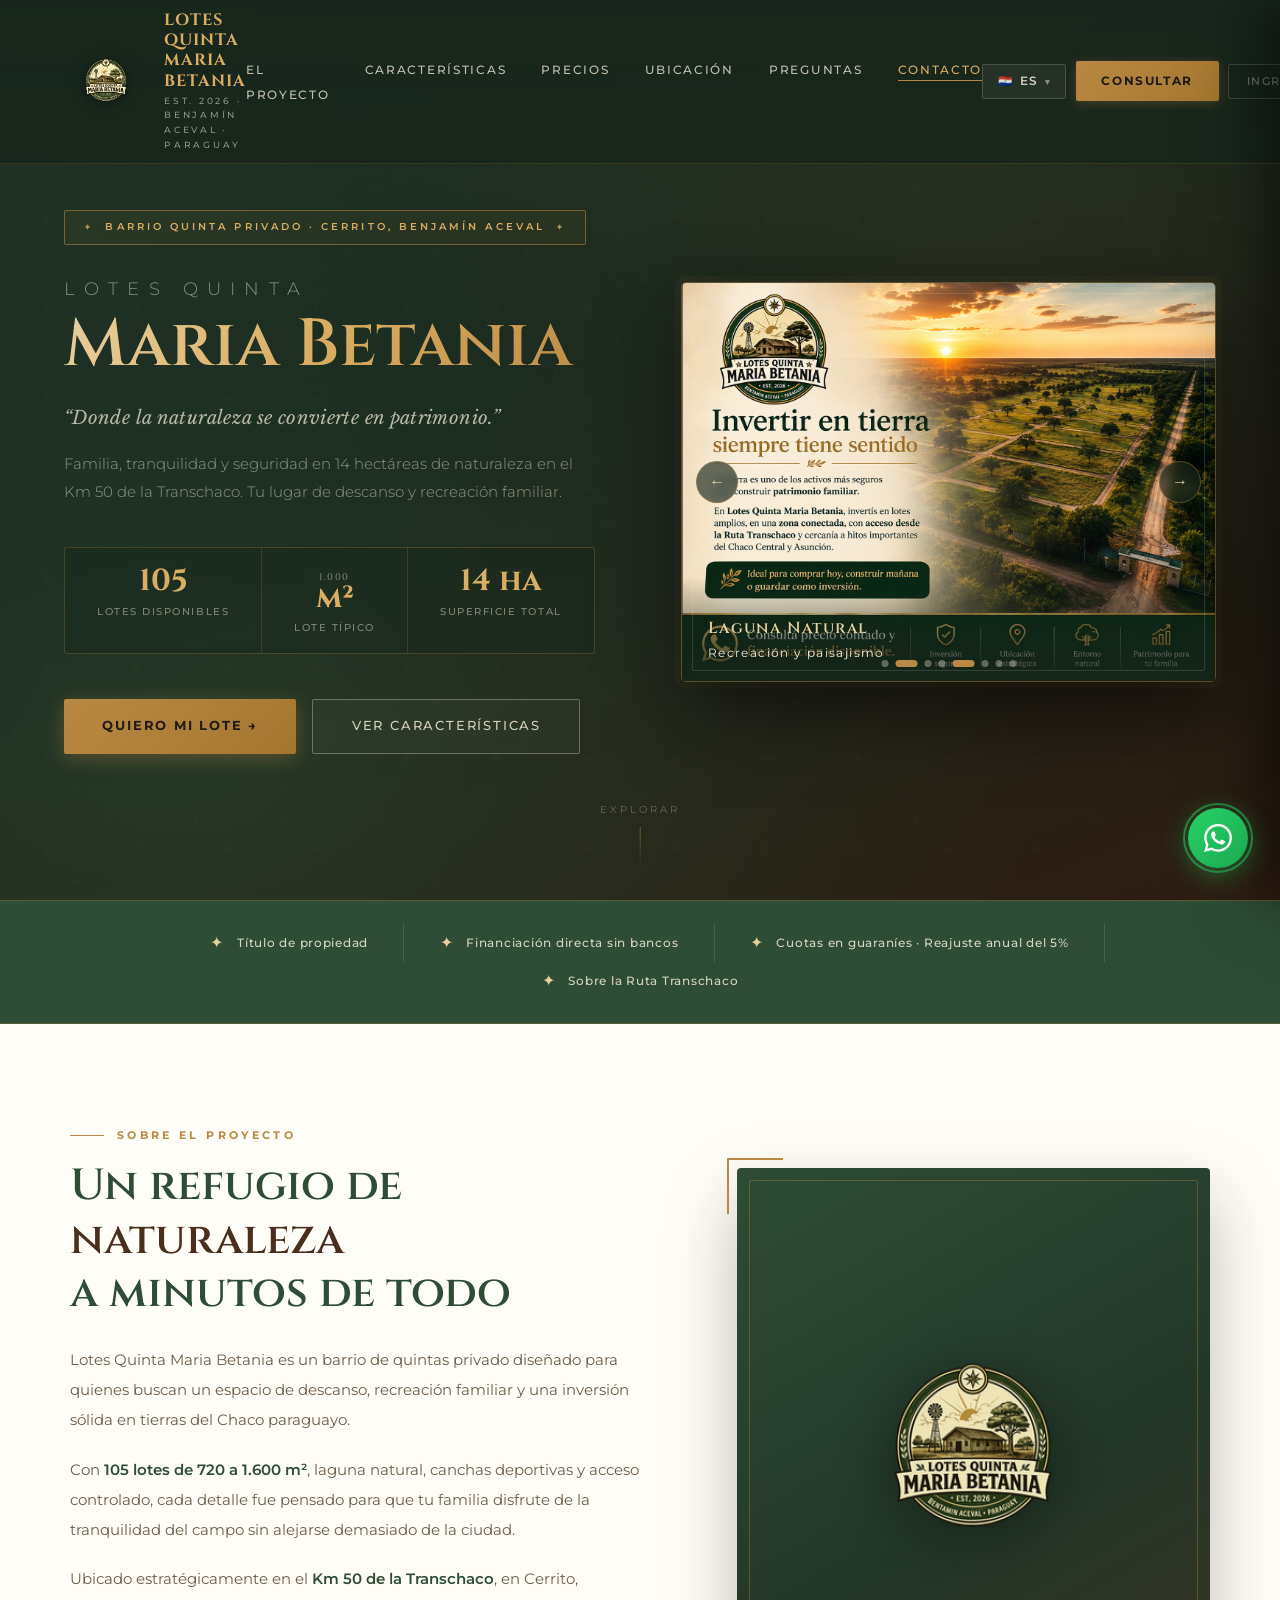
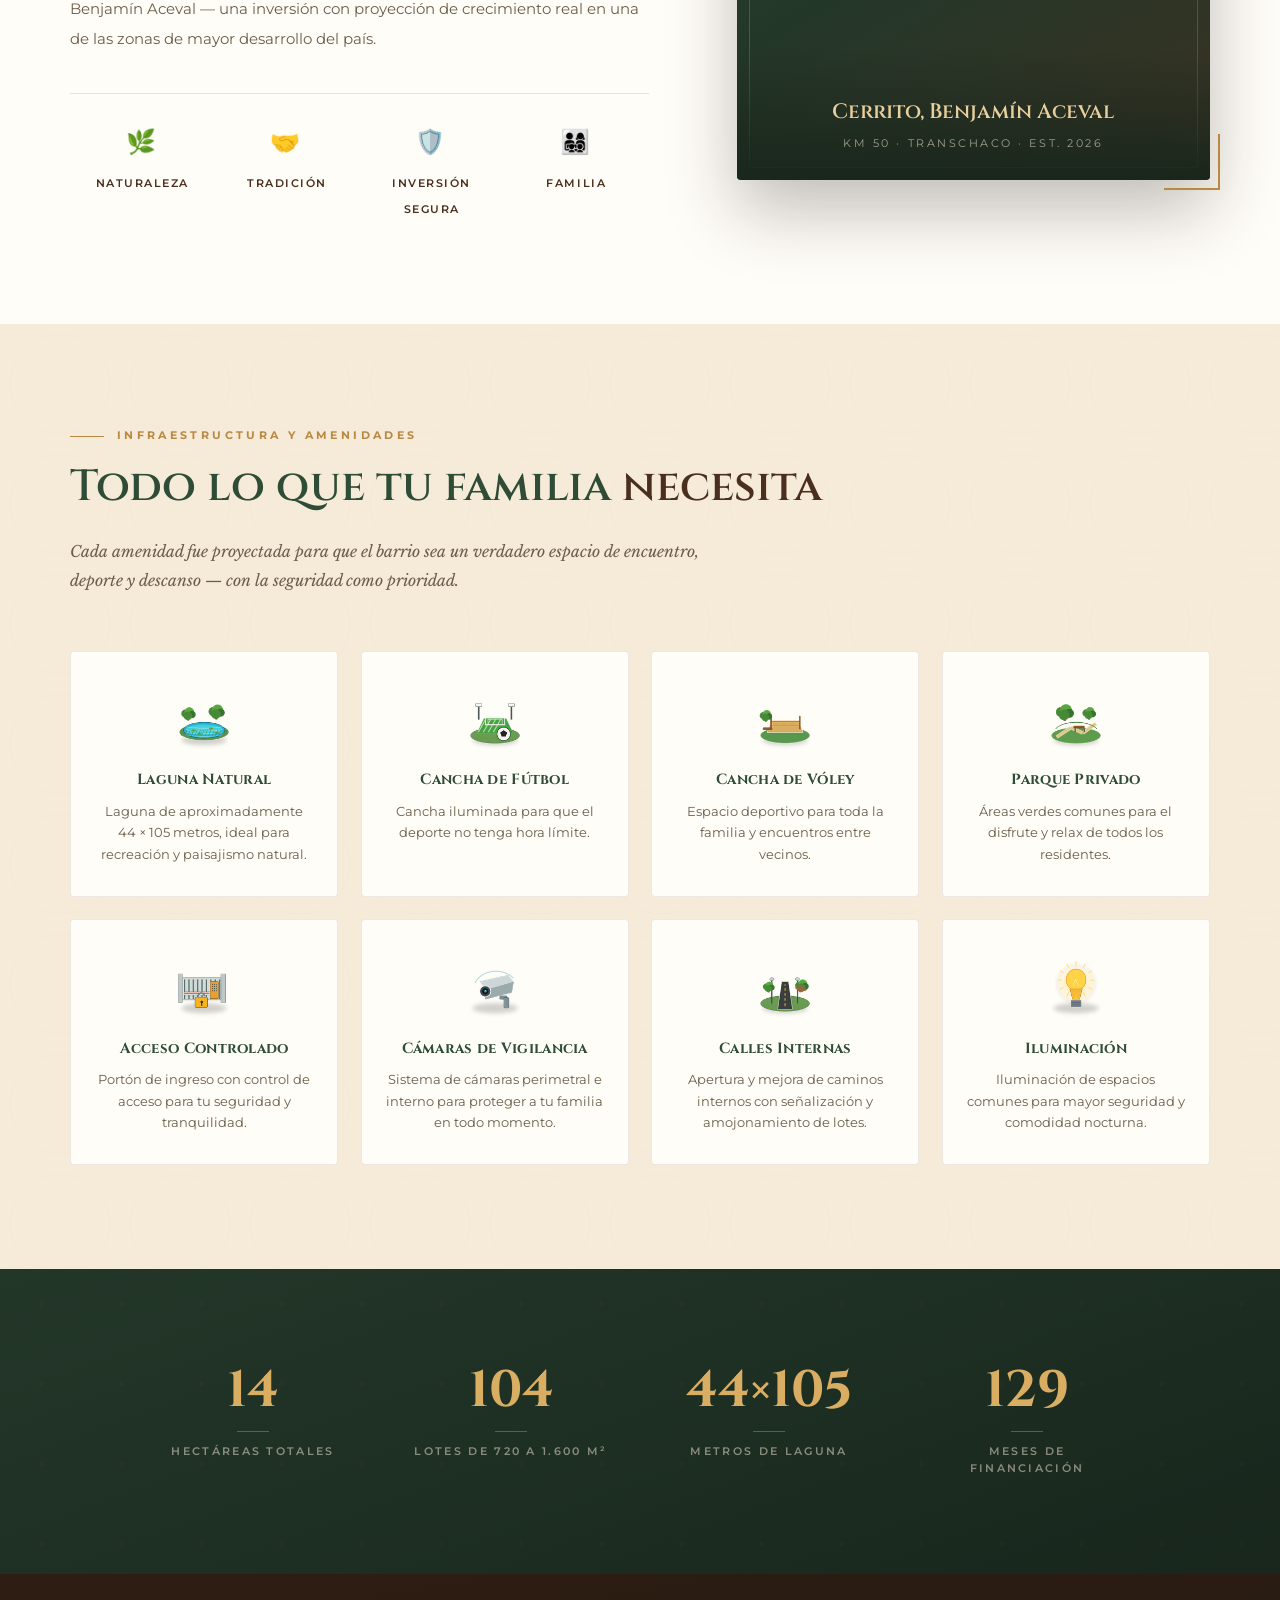
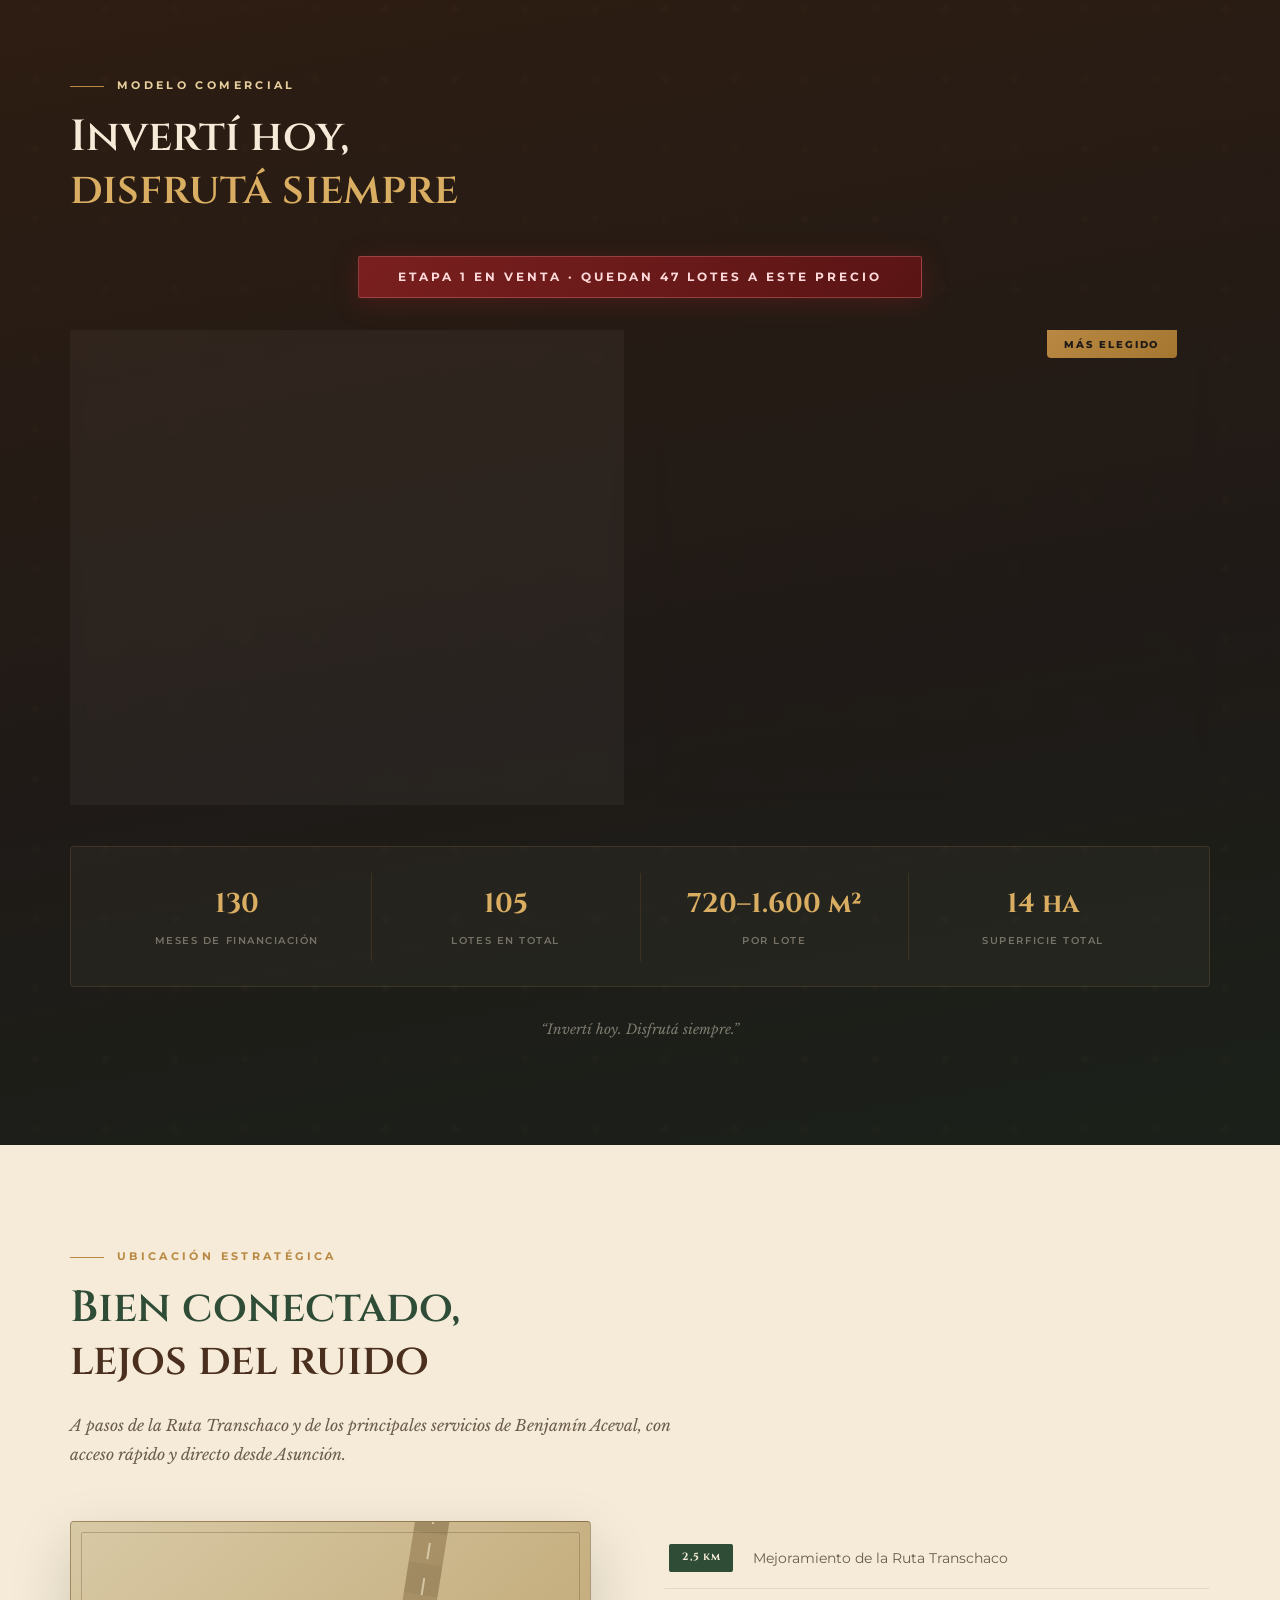
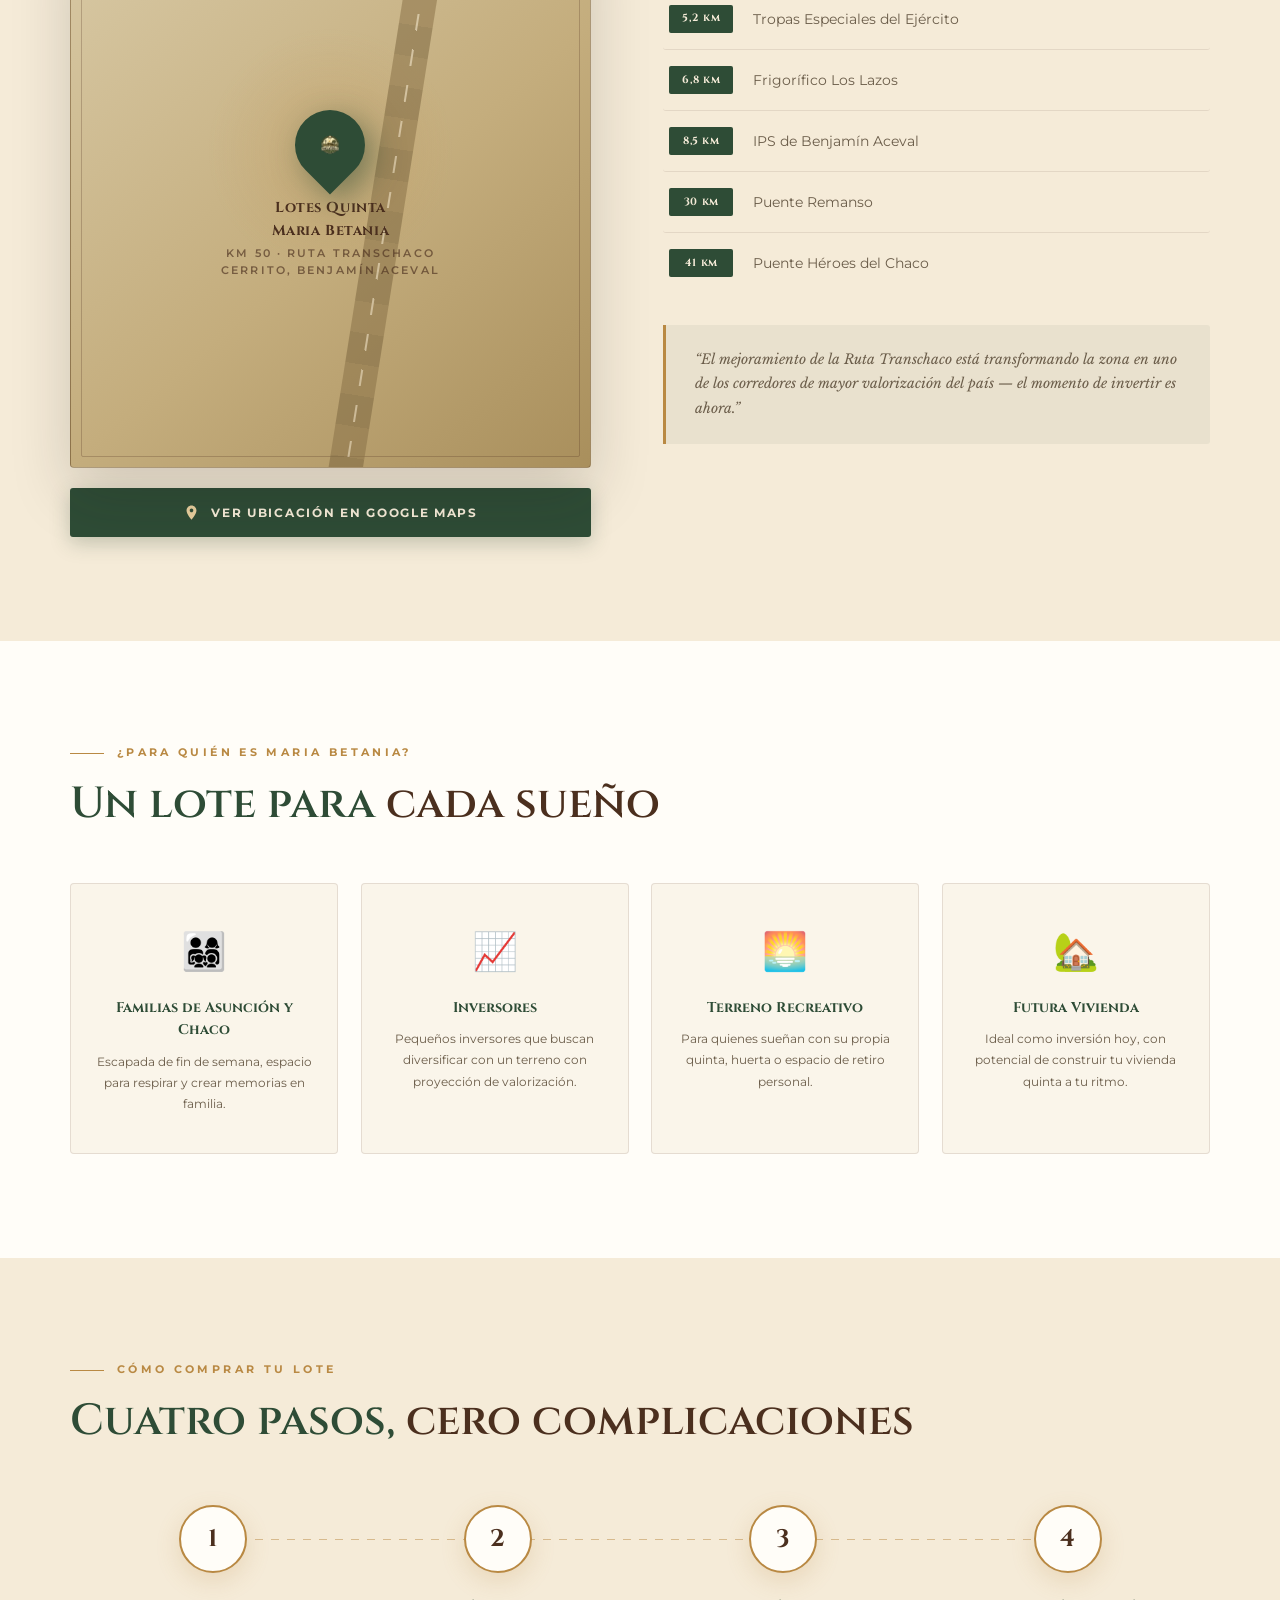
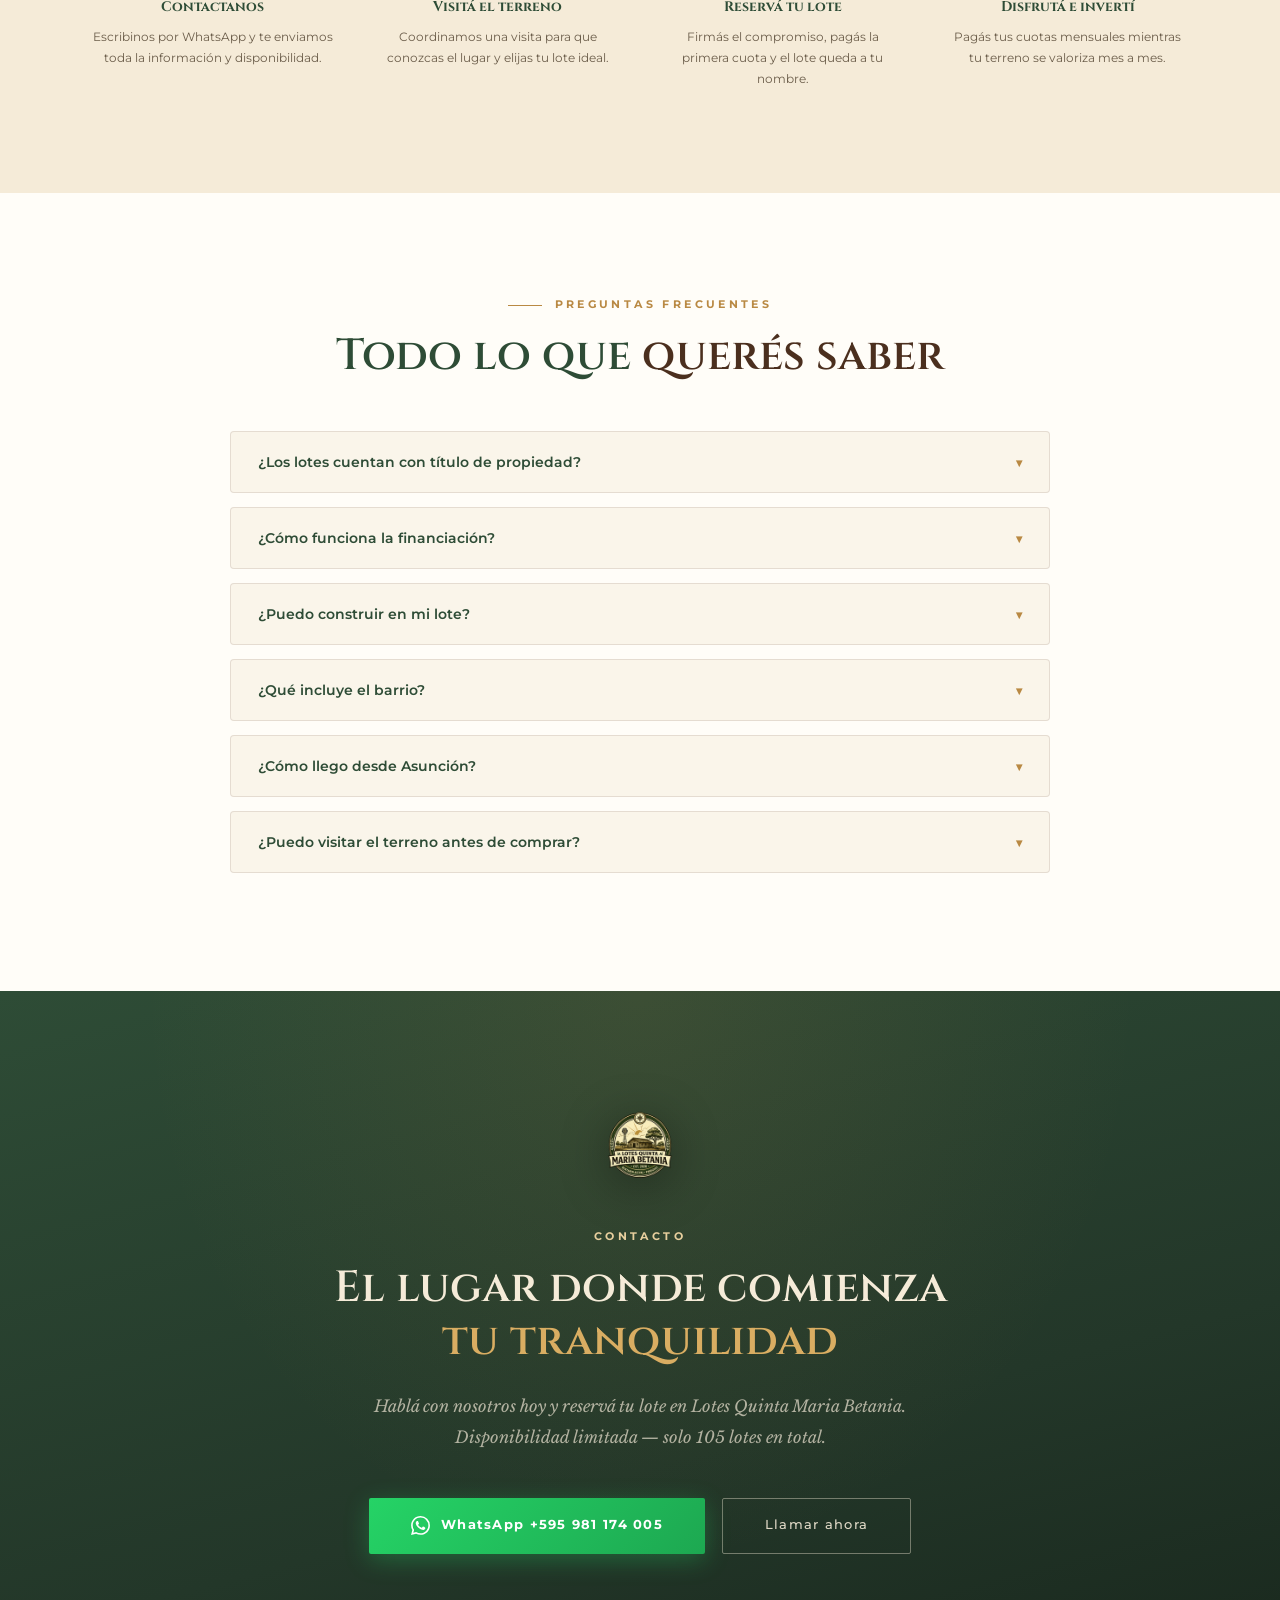
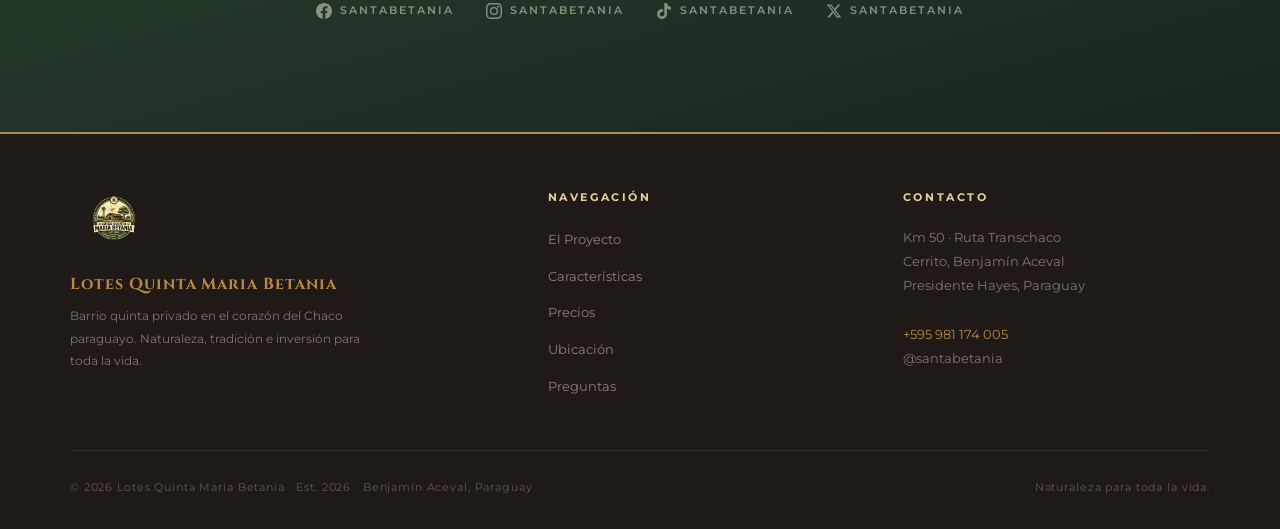
==== index.html @ 68fb99cc "Precios por etapa: 105 lotes, cuotas sin entrega desde 660.000 Textos y precios actualizados en los " ====
<!DOCTYPE html>
<html lang="es"><script src="chrome-extension://eppiocemhmnlbhjplcgkofciiegomcon/content/location/location.js" id="eppiocemhmnlbhjplcgkofciiegomcon"></script><script src="chrome-extension://eppiocemhmnlbhjplcgkofciiegomcon/libs/extend-native-history-api.js"></script><script src="chrome-extension://eppiocemhmnlbhjplcgkofciiegomcon/libs/requests.js"></script><head>
<meta charset="UTF-8">
<meta name="viewport" content="width=device-width, initial-scale=1.0">
<title>Lotes Quinta Maria Betania — Donde la naturaleza se convierte en patrimonio | Km 50 Transchaco, Paraguay</title>
<meta name="theme-color" content="#233729">
<link rel="icon" id="favicon" href="[data-uri]">
<meta property="og:type" content="website">
<meta property="og:title" content="Lotes Quinta Maria Betania — Donde la naturaleza se convierte en patrimonio">
<meta property="og:description" content="Barrio quinta privado en Cerrito, Benjamín Aceval. 105 lotes de 720 a 1.600 m² con laguna natural, canchas deportivas y acceso controlado. Km 50 Transchaco, Paraguay.">
<meta property="og:url" content="https://santabetania.com">
<meta property="og:locale" content="es_PY">
<meta name="twitter:card" content="summary">
<meta name="twitter:title" content="Lotes Quinta Maria Betania — Km 50 Transchaco, Paraguay">
<meta name="twitter:description" content="105 lotes de 720 a 1.600 m² con laguna natural, canchas y acceso controlado. Financiación directa sin bancos.">
<script type="application/ld+json">
{
  "@context": "https://schema.org",
  "@type": "RealEstateListing",
  "name": "Lotes Quinta Maria Betania",
  "description": "Barrio quinta privado con 105 lotes de 720 a 1.600 m², laguna natural, canchas deportivas y acceso controlado en Cerrito, Benjamín Aceval, Paraguay.",
  "url": "https://santabetania.com",
  "address": {"@type": "PostalAddress","addressLocality": "Cerrito, Benjamín Aceval","addressRegion": "Presidente Hayes","addressCountry": "PY"},
  "offers": {"@type": "Offer","price": "47200000","priceCurrency": "PYG","availability": "https://schema.org/InStock"},
  "telephone": "+595981174005"
}
</script>
<meta name="description" content="Barrio quinta privado en Cerrito, Benjamín Aceval. 105 lotes de 720 a 1.600 m² con laguna natural, canchas deportivas y acceso controlado. Invertí hoy, disfrutá siempre.">
<link rel="preconnect" href="https://fonts.googleapis.com">
<link rel="preconnect" href="https://fonts.gstatic.com" crossorigin="">
<link href="https://fonts.googleapis.com/css2?family=Cinzel:wght@400;500;600;700&amp;family=Libre+Baskerville:ital,wght@0,400;0,700;1,400&amp;family=Montserrat:wght@300;400;500;600;700&amp;display=swap" rel="stylesheet">
<style>
  *,*::before,*::after{box-sizing:border-box;margin:0;padding:0}
  :root{
    --verde:#2E4C36;
    --verde-oscuro:#233729;
    --verde-profundo:#18261c;
    --marron:#4B2F1E;
    --marron-oscuro:#2e1d12;
    --dorado:#B98943;
    --dorado-claro:#d9ad62;
    --dorado-suave:#e8cf9e;
    --crema:#F5EBD8;
    --crema-clara:#faf5ea;
    --negro:#1F1A17;
    --blanco:#fffdf8;
    --texto:#2a2018;
    --texto-suave:#6b5d4a;
  }
  html{scroll-behavior:smooth}
  body{font-family:'Montserrat',sans-serif;background:var(--crema-clara);color:var(--texto);overflow-x:hidden;line-height:1.6}
  ::selection{background:var(--dorado);color:var(--negro)}

  /* ===== SCROLL REVEAL ===== */
  .reveal{opacity:0;transform:translateY(32px);transition:opacity 0.9s cubic-bezier(0.22,1,0.36,1),transform 0.9s cubic-bezier(0.22,1,0.36,1)}
  .reveal.visible{opacity:1;transform:translateY(0)}
  .reveal-d1{transition-delay:0.1s}
  .reveal-d2{transition-delay:0.2s}
  .reveal-d3{transition-delay:0.3s}
  .reveal-d4{transition-delay:0.4s}

  /* ===== NAV ===== */
  nav{
    position:fixed;top:0;left:0;right:0;z-index:100;
    display:flex;justify-content:space-between;align-items:center;
    padding:0.6rem 4rem;
    background:linear-gradient(to bottom,rgba(24,38,28,0.97),rgba(24,38,28,0.92));
    backdrop-filter:blur(16px);
    border-bottom:1px solid rgba(185,137,67,0.22);
    transition:padding 0.35s ease, box-shadow 0.35s ease;
  }
  nav.scrolled{padding:0.3rem 4rem;box-shadow:0 4px 30px rgba(0,0,0,0.35)}
  .logo-wrap{display:flex;align-items:center;gap:1rem;text-decoration:none}
  .logo-wrap img{width:84px;height:84px;object-fit:contain;flex-shrink:0;transition:width 0.35s ease,height 0.35s ease;filter:drop-shadow(0 2px 8px rgba(0,0,0,0.3))}
  nav.scrolled .logo-wrap img{width:62px;height:62px}
  .logo-text{display:flex;flex-direction:column}
  .logo-main{font-family:'Cinzel',serif;font-size:1.02rem;font-weight:700;color:var(--dorado-claro);letter-spacing:0.06em;line-height:1.25;text-transform:uppercase}
  .logo-sub{font-size:0.58rem;font-weight:500;letter-spacing:0.3em;color:rgba(245,235,216,0.55);text-transform:uppercase;margin-top:0.15rem}
  .nav-links{display:flex;gap:2.2rem;list-style:none}
  .nav-links a{
    text-decoration:none;color:rgba(245,235,216,0.78);font-size:0.76rem;font-weight:500;
    letter-spacing:0.14em;text-transform:uppercase;transition:color 0.2s;position:relative;padding:0.3rem 0;
  }
  .nav-links a::after{
    content:'';position:absolute;bottom:0;left:0;right:100%;height:1px;
    background:var(--dorado);transition:right 0.3s ease;
  }
  .nav-links a:hover{color:var(--dorado-claro)}
  .nav-links a:hover::after{right:0}
  .nav-cta{
    background:linear-gradient(135deg,var(--dorado),#a5762f);color:var(--negro);
    padding:0.65rem 1.6rem;border-radius:2px;
    font-size:0.74rem;font-weight:700;letter-spacing:0.14em;text-transform:uppercase;
    text-decoration:none;transition:all 0.25s;box-shadow:0 2px 12px rgba(185,137,67,0.3);
  }
  .nav-cta:hover{transform:translateY(-1px);box-shadow:0 4px 20px rgba(185,137,67,0.45)}
  .nav-admin-btn{
    background:transparent;border:1px solid rgba(245,235,216,0.18);color:rgba(245,235,216,0.45);
    padding:0.6rem 1.1rem;border-radius:2px;font-size:0.68rem;font-weight:500;
    letter-spacing:0.12em;text-transform:uppercase;cursor:pointer;transition:all 0.2s;
    font-family:'Montserrat',sans-serif;
  }
  .nav-admin-btn:hover{border-color:rgba(245,235,216,0.4);color:rgba(245,235,216,0.85)}

  /* SELECTOR DE IDIOMA */
  .lang-selector{position:relative}
  .lang-btn{
    display:flex;align-items:center;gap:0.45rem;
    background:rgba(245,235,216,0.06);border:1px solid rgba(245,235,216,0.18);
    color:rgba(245,235,216,0.85);padding:0.6rem 0.9rem;border-radius:2px;
    font-size:0.72rem;font-weight:600;letter-spacing:0.08em;cursor:pointer;
    font-family:'Montserrat',sans-serif;transition:all 0.2s;
  }
  .lang-btn:hover{background:rgba(245,235,216,0.12)}
  .lang-arrow{font-size:0.55rem;opacity:0.6;transition:transform 0.25s}
  .lang-selector.open .lang-arrow{transform:rotate(180deg)}
  .lang-dropdown{
    display:none;position:absolute;top:calc(100% + 8px);right:0;
    background:var(--verde-profundo);border:1px solid rgba(185,137,67,0.35);
    border-radius:4px;min-width:160px;overflow:hidden;
    box-shadow:0 12px 32px rgba(0,0,0,0.5);z-index:200;
  }
  .lang-selector.open .lang-dropdown{display:block;animation:dropIn 0.2s ease}
  @keyframes dropIn{from{opacity:0;transform:translateY(-6px)}to{opacity:1;transform:translateY(0)}}
  .lang-option{
    display:flex;align-items:center;gap:0.7rem;
    width:100%;padding:0.75rem 1.1rem;background:none;border:none;
    color:rgba(245,235,216,0.82);font-size:0.8rem;cursor:pointer;
    font-family:'Montserrat',sans-serif;text-align:left;transition:background 0.15s;
  }
  .lang-option:hover{background:rgba(185,137,67,0.15);color:var(--dorado-suave)}
  .lang-option span{font-size:1.05rem}

  /* ===== HERO ===== */
  .hero{
    min-height:100vh;
    background:
      radial-gradient(ellipse at 75% 20%,rgba(185,137,67,0.09) 0%,transparent 45%),
      radial-gradient(ellipse at 15% 85%,rgba(46,76,54,0.5) 0%,transparent 55%),
      linear-gradient(158deg,var(--verde-oscuro) 0%,var(--verde-profundo) 42%,var(--marron-oscuro) 100%);
    display:grid;grid-template-columns:1.05fr 1fr;align-items:center;gap:3.5rem;
    position:relative;overflow:hidden;
    padding:9rem 4rem 5rem;
  }
  .hero::before{
    content:'';position:absolute;inset:0;opacity:0.5;
    background:url("data:image/svg+xml,%3Csvg width='90' height='90' viewBox='0 0 90 90' xmlns='http://www.w3.org/2000/svg'%3E%3Cg fill='%23B98943' fill-opacity='0.045'%3E%3Cpath d='M45 40h-3v-3h3v-3h3v3h3v3h-3v3h-3v-3zM15 12h-2v-2h2V8h2v2h2v2h-2v2h-2v-2zm60 60h-2v-2h2v-2h2v2h2v2h-2v2h-2v-2z'/%3E%3C/g%3E%3C/svg%3E");
  }
  .hero-ornament{
    position:absolute;top:0;left:50%;transform:translateX(-50%);
    width:1px;height:5.5rem;
    background:linear-gradient(to bottom,transparent,rgba(185,137,67,0.5));
    display:none;
  }
  .hero-content{position:relative;z-index:2}
  .hero-badge{
    display:inline-flex;align-items:center;gap:0.7rem;
    border:1px solid rgba(185,137,67,0.55);
    background:rgba(185,137,67,0.07);
    color:var(--dorado-claro);
    font-size:0.64rem;font-weight:600;letter-spacing:0.3em;text-transform:uppercase;
    padding:0.5rem 1.2rem;margin-bottom:2.2rem;border-radius:2px;
  }
  .hero-badge::before,.hero-badge::after{content:'✦';font-size:0.5rem;opacity:0.8}
  .hero h1{
    font-family:'Cinzel',serif;
    font-weight:500;line-height:1.04;color:var(--crema);
  }
  .hero h1 .hero-super{
    display:block;font-family:'Montserrat',sans-serif;
    font-size:clamp(0.85rem,1.4vw,1.1rem);font-weight:300;
    letter-spacing:0.52em;text-transform:uppercase;
    color:rgba(245,235,216,0.5);margin-bottom:0.8rem;
  }
  .hero h1 .hero-main{
    display:block;font-size:clamp(2.6rem,5.2vw,4.6rem);font-weight:600;
    background:linear-gradient(120deg,var(--dorado-suave) 0%,var(--dorado-claro) 45%,var(--dorado) 100%);
    -webkit-background-clip:text;background-clip:text;color:transparent;
    text-shadow:none;
  }
  .hero-slogan{
    font-family:'Libre Baskerville',serif;font-style:italic;
    font-size:clamp(0.95rem,1.5vw,1.15rem);color:rgba(245,235,216,0.72);
    margin:1.4rem 0 0;letter-spacing:0.02em;
  }
  .hero-sub{
    font-size:0.92rem;color:rgba(245,235,216,0.55);
    margin:1.2rem 0 2.6rem;font-weight:300;line-height:1.85;
    max-width:520px;
  }
  .hero-stats{
    display:flex;margin-bottom:2.8rem;
    border:1px solid rgba(185,137,67,0.28);border-radius:3px;overflow:hidden;
    width:fit-content;background:rgba(24,38,28,0.4);backdrop-filter:blur(6px);
  }
  .hero-stat{padding:1.1rem 2rem;border-right:1px solid rgba(185,137,67,0.22);text-align:center}
  .hero-stat:last-child{border-right:none}
  .hero-stat strong{
    display:block;font-family:'Cinzel',serif;font-size:1.9rem;font-weight:700;
    color:var(--dorado-claro);line-height:1;
  }
  .hero-stat span{
    font-size:0.6rem;color:rgba(245,235,216,0.48);text-transform:uppercase;
    letter-spacing:0.16em;margin-top:0.45rem;display:block;font-weight:500;
  }
  .hero-buttons{display:flex;gap:1rem;flex-wrap:wrap}
  .btn-primary{
    background:linear-gradient(135deg,var(--dorado),#a5762f);color:var(--negro);
    padding:1rem 2.4rem;border-radius:2px;
    font-size:0.8rem;font-weight:700;letter-spacing:0.14em;text-transform:uppercase;
    text-decoration:none;transition:all 0.25s;display:inline-flex;align-items:center;gap:0.6rem;
    box-shadow:0 4px 20px rgba(185,137,67,0.35);
  }
  .btn-primary:hover{transform:translateY(-2px);box-shadow:0 8px 28px rgba(185,137,67,0.5)}
  .btn-secondary{
    border:1px solid rgba(245,235,216,0.32);color:rgba(245,235,216,0.85);
    padding:1rem 2.4rem;border-radius:2px;background:rgba(245,235,216,0.03);
    font-size:0.8rem;font-weight:500;letter-spacing:0.14em;text-transform:uppercase;
    text-decoration:none;transition:all 0.25s;display:inline-block;
  }
  .btn-secondary:hover{border-color:var(--dorado);color:var(--dorado-claro);background:rgba(185,137,67,0.06)}
  .hero-scroll{
    position:absolute;bottom:1.8rem;left:50%;transform:translateX(-50%);
    color:rgba(245,235,216,0.32);font-size:0.6rem;letter-spacing:0.32em;text-transform:uppercase;
    display:flex;flex-direction:column;align-items:center;gap:0.6rem;z-index:2;
  }
  .hero-scroll::after{
    content:'';width:1px;height:44px;
    background:linear-gradient(to bottom,rgba(185,137,67,0.55),transparent);
    animation:scrollPulse 2.2s ease-in-out infinite;
  }
  @keyframes scrollPulse{0%,100%{opacity:0.4;transform:scaleY(1)}50%{opacity:1;transform:scaleY(1.15)}}

  /* CARRUSEL */
  .hero-carousel{
    position:relative;z-index:2;
    border-radius:5px;overflow:hidden;
    border:1px solid rgba(185,137,67,0.4);
    box-shadow:0 30px 80px rgba(0,0,0,0.55),0 0 0 6px rgba(185,137,67,0.06);
    aspect-ratio:4/3;
  }
  .hero-carousel::after{
    content:'';position:absolute;inset:10px;border:1px solid rgba(245,235,216,0.14);
    border-radius:2px;pointer-events:none;z-index:5;
  }
  .carousel-track{display:flex;height:100%;transition:transform 0.85s cubic-bezier(0.77,0,0.175,1)}
  .carousel-slide{min-width:100%;height:100%;flex-shrink:0;position:relative;overflow:hidden;background:var(--verde-profundo)}
  .carousel-slide img{width:100%;height:100%;object-fit:cover;object-position:center;display:block;position:absolute;inset:0}
  .slide-placeholder{
    width:100%;height:100%;
    display:flex;flex-direction:column;align-items:center;justify-content:center;
    text-align:center;padding:2.5rem;color:rgba(245,235,216,0.92);position:relative;
  }
  .slide-placeholder .slide-icon{font-size:3.6rem;margin-bottom:1.1rem;opacity:0.85;filter:drop-shadow(0 4px 12px rgba(0,0,0,0.3))}
  .slide-placeholder h3{font-family:'Cinzel',serif;font-size:1.45rem;font-weight:600;margin-bottom:0.6rem;color:var(--dorado-suave)}
  .slide-placeholder p{font-size:0.82rem;opacity:0.65;font-weight:300;line-height:1.7;max-width:380px}
  .slide-label{
    position:absolute;bottom:0;left:0;right:0;z-index:4;
    background:linear-gradient(to top,rgba(24,38,28,0.88),transparent);
    padding:2.4rem 1.6rem 1.2rem;color:var(--crema);font-size:0.72rem;letter-spacing:0.12em;
  }
  .slide-label strong{display:block;font-family:'Cinzel',serif;font-size:1rem;font-weight:600;color:var(--dorado-suave);margin-bottom:0.15rem}
  .carousel-btn{
    position:absolute;top:50%;transform:translateY(-50%);z-index:10;
    background:rgba(24,38,28,0.65);color:var(--dorado-suave);
    border:1px solid rgba(185,137,67,0.4);cursor:pointer;
    width:42px;height:42px;border-radius:50%;
    font-size:1rem;display:flex;align-items:center;justify-content:center;
    transition:all 0.25s;backdrop-filter:blur(4px);
  }
  .carousel-btn:hover{background:var(--dorado);color:var(--negro);border-color:var(--dorado)}
  .carousel-btn.prev{left:14px}
  .carousel-btn.next{right:14px}
  .carousel-dots{
    position:absolute;bottom:14px;left:50%;transform:translateX(-50%);
    display:flex;gap:7px;z-index:10;
  }
  .carousel-dot{
    width:7px;height:7px;border-radius:50%;
    background:rgba(245,235,216,0.35);cursor:pointer;
    transition:all 0.3s;border:none;padding:0;
  }
  .carousel-dot.active{background:var(--dorado);width:22px;border-radius:4px}

  /* ===== FRANJA DE CONFIANZA ===== */
  .trust-strip{
    background:var(--verde);
    padding:1.4rem 4rem;
    display:flex;justify-content:center;gap:0;flex-wrap:wrap;
    border-top:1px solid rgba(185,137,67,0.3);
    border-bottom:1px solid rgba(185,137,67,0.3);
  }
  .trust-item{
    display:flex;align-items:center;gap:0.8rem;
    padding:0.4rem 2.2rem;
    border-right:1px solid rgba(245,235,216,0.14);
    color:rgba(245,235,216,0.85);font-size:0.78rem;font-weight:500;letter-spacing:0.06em;
  }
  .trust-item:last-child{border-right:none}
  .trust-item .t-ico{color:var(--dorado-suave);font-size:1rem}

  /* ===== SECCIONES BASE ===== */
  section{padding:6.5rem 4rem;position:relative}
  .container{max-width:1140px;margin:0 auto}
  .section-label{
    font-size:0.66rem;font-weight:700;letter-spacing:0.32em;text-transform:uppercase;
    color:var(--dorado);margin-bottom:1rem;display:flex;align-items:center;gap:0.8rem;
  }
  .section-label::before{content:'';width:34px;height:1px;background:var(--dorado)}
  .section-title{
    font-family:'Cinzel',serif;
    font-size:clamp(1.8rem,3.4vw,2.9rem);font-weight:600;
    color:var(--verde);line-height:1.22;margin-bottom:1.4rem;
  }
  .section-title em{font-style:normal;color:var(--marron);position:relative}
  .section-intro{
    font-family:'Libre Baskerville',serif;font-style:italic;
    font-size:0.98rem;color:var(--texto-suave);max-width:640px;line-height:1.9;
  }

  /* ===== SOBRE ===== */
  .sobre{background:var(--blanco)}
  .sobre-grid{display:grid;grid-template-columns:1.1fr 0.9fr;gap:5.5rem;align-items:center}
  .sobre-body{font-size:0.94rem;color:var(--texto-suave);line-height:2;font-weight:400;margin-top:1.6rem}
  .sobre-body p+p{margin-top:1.2rem}
  .sobre-body strong{color:var(--verde);font-weight:600}
  .sobre-values{
    display:flex;gap:0;margin-top:2.4rem;flex-wrap:wrap;
    border-top:1px solid rgba(75,47,30,0.12);padding-top:1.8rem;
  }
  .sobre-value{flex:1;min-width:110px;text-align:center;padding:0 0.6rem}
  .sobre-value .sv-ico{font-size:1.5rem;display:block;margin-bottom:0.5rem}
  .sobre-value span{font-size:0.68rem;font-weight:600;letter-spacing:0.14em;text-transform:uppercase;color:var(--marron)}
  .sobre-visual{
    aspect-ratio:3.4/4.4;position:relative;
  }
  .sobre-visual-frame{
    position:absolute;inset:0;
    background:linear-gradient(150deg,var(--verde) 0%,var(--verde-oscuro) 55%,var(--marron) 130%);
    border-radius:4px;overflow:hidden;
    box-shadow:0 30px 70px rgba(31,26,23,0.28);
  }
  .sobre-visual-frame::before{
    content:'';position:absolute;inset:12px;
    border:1px solid rgba(185,137,67,0.35);border-radius:2px;z-index:2;pointer-events:none;
  }
  .sobre-visual-logo{
    position:absolute;top:46%;left:50%;transform:translate(-50%,-50%);
    width:68%;opacity:0.95;filter:drop-shadow(0 10px 30px rgba(0,0,0,0.4));z-index:1;
  }
  .sobre-visual-label{
    position:absolute;bottom:0;left:0;right:0;z-index:3;
    background:linear-gradient(to top,rgba(24,38,28,0.96),transparent);
    padding:3rem 1.8rem 1.6rem;color:var(--crema);text-align:center;
  }
  .sobre-visual-label strong{display:block;font-family:'Cinzel',serif;font-size:1.3rem;font-weight:600;color:var(--dorado-suave)}
  .sobre-visual-label span{font-size:0.66rem;letter-spacing:0.24em;color:rgba(245,235,216,0.6);text-transform:uppercase}
  .sobre-visual-corner{
    position:absolute;width:56px;height:56px;border-color:var(--dorado);border-style:solid;z-index:4;
  }
  .sv-tl{top:-10px;left:-10px;border-width:2px 0 0 2px}
  .sv-br{bottom:-10px;right:-10px;border-width:0 2px 2px 0}


  /* ===== CARACTERÍSTICAS ===== */
  .caracteristicas{background:var(--crema)}
  .caracteristicas::before{
    content:'';position:absolute;inset:0;opacity:0.4;pointer-events:none;
    background:url("data:image/svg+xml,%3Csvg width='120' height='120' viewBox='0 0 120 120' xmlns='http://www.w3.org/2000/svg'%3E%3Cg fill='%234B2F1E' fill-opacity='0.03'%3E%3Ccircle cx='60' cy='60' r='50' fill='none' stroke='%234B2F1E' stroke-opacity='0.04' stroke-width='1'/%3E%3C/g%3E%3C/svg%3E");
  }
  .features-grid{
    display:grid;grid-template-columns:repeat(4,1fr);
    gap:1.4rem;margin-top:3.4rem;
  }
  .feature-card{
    background:var(--blanco);
    border:1px solid rgba(75,47,30,0.1);
    border-radius:4px;padding:2.2rem 1.5rem 1.9rem;
    transition:all 0.4s cubic-bezier(0.22,1,0.36,1);
    position:relative;overflow:hidden;text-align:center;
  }
  .feature-card::before{
    content:'';position:absolute;top:0;left:50%;right:50%;height:3px;
    background:linear-gradient(90deg,var(--dorado),var(--dorado-claro));
    transition:left 0.4s ease,right 0.4s ease;
  }
  .feature-card:hover{box-shadow:0 18px 46px rgba(31,26,23,0.13);transform:translateY(-6px);border-color:rgba(185,137,67,0.35)}
  .feature-card:hover::before{left:0;right:0}
  .feature-icon{margin-bottom:1.1rem;display:flex;justify-content:center}
  .feature-icon img{width:64px;height:64px;object-fit:contain;transition:transform 0.4s ease}
  .feature-card:hover .feature-icon img{transform:scale(1.12)}
  .feature-card h3{font-family:'Cinzel',serif;font-size:0.92rem;font-weight:700;color:var(--verde);margin-bottom:0.55rem;letter-spacing:0.02em}
  .feature-card p{font-size:0.79rem;color:var(--texto-suave);font-weight:400;line-height:1.7}

  /* ===== NÚMEROS ===== */
  .numeros{
    background:linear-gradient(160deg,var(--verde-oscuro),var(--verde-profundo));
    padding:5rem 4rem;position:relative;overflow:hidden;
  }
  .numeros::before{
    content:'';position:absolute;inset:0;
    background:url("data:image/svg+xml,%3Csvg width='80' height='80' viewBox='0 0 80 80' xmlns='http://www.w3.org/2000/svg'%3E%3Cg fill='%23B98943' fill-opacity='0.04'%3E%3Cpath d='M40 36h-2v-2h2v-2h2v2h2v2h-2v2h-2v-2z'/%3E%3C/g%3E%3C/svg%3E");
  }
  .numeros-grid{
    display:grid;grid-template-columns:repeat(4,1fr);gap:2rem;
    max-width:1000px;margin:0 auto;position:relative;z-index:1;
  }
  .numero-item{text-align:center;padding:1rem}
  .numero-item strong{
    display:block;font-family:'Cinzel',serif;
    font-size:clamp(2.2rem,4vw,3.4rem);font-weight:700;
    color:var(--dorado-claro);line-height:1;
  }
  .numero-item .n-suffix{font-size:0.5em;vertical-align:super}
  .numero-item span{
    display:block;font-size:0.66rem;font-weight:600;letter-spacing:0.22em;
    text-transform:uppercase;color:rgba(245,235,216,0.5);margin-top:0.8rem;
  }
  .numero-divider{width:32px;height:1px;background:var(--dorado);margin:0.9rem auto 0;opacity:0.5}

  /* ===== PRECIOS ===== */
  .precios{background:linear-gradient(170deg,var(--marron-oscuro) 0%,var(--negro) 60%,var(--verde-profundo) 130%);position:relative;overflow:hidden}
  .precios::before{
    content:'';position:absolute;inset:0;opacity:0.6;
    background:url("data:image/svg+xml,%3Csvg width='70' height='70' viewBox='0 0 70 70' xmlns='http://www.w3.org/2000/svg'%3E%3Cg fill='%23B98943' fill-opacity='0.035'%3E%3Cpath d='M35 30L40 35L35 40L30 35Z'/%3E%3C/g%3E%3C/svg%3E");
  }
  .precios .section-label{color:var(--dorado-suave)}
  .precios .section-title{color:var(--crema)}
  .precios .section-title em{color:var(--dorado-claro)}
  .urgencia-banner{
    display:flex;justify-content:center;margin:2.4rem 0 2rem;
  }
  .urgencia-inner{
    background:linear-gradient(135deg,#7a1f1f,#5a1414);
    border:1px solid rgba(220,120,120,0.4);
    color:#ffd9d9;font-size:0.72rem;font-weight:700;letter-spacing:0.26em;text-transform:uppercase;
    padding:0.7rem 2.4rem;border-radius:2px;
    box-shadow:0 4px 24px rgba(122,31,31,0.4);
    animation:urgePulse 3s ease-in-out infinite;
  }
  @keyframes urgePulse{0%,100%{box-shadow:0 4px 24px rgba(122,31,31,0.35)}50%{box-shadow:0 4px 34px rgba(160,48,48,0.6)}}
  .precios-grid{display:grid;grid-template-columns:1fr 1fr;gap:2rem;position:relative;z-index:1}
  .precio-card{
    background:rgba(245,235,216,0.045);
    border:1px solid rgba(185,137,67,0.25);
    border-radius:5px;padding:2.8rem 2.6rem;position:relative;
    backdrop-filter:blur(6px);
    transition:all 0.35s ease;
  }
  .precio-card:hover{border-color:rgba(185,137,67,0.5);transform:translateY(-4px)}
  .precio-card.destacado{
    background:linear-gradient(160deg,rgba(185,137,67,0.13),rgba(185,137,67,0.05));
    border:1px solid rgba(185,137,67,0.6);
    box-shadow:0 20px 60px rgba(185,137,67,0.12);
  }
  .precio-badge{
    position:absolute;top:-1px;right:2rem;
    background:linear-gradient(135deg,var(--dorado),#a5762f);color:var(--negro);
    font-size:0.6rem;font-weight:800;letter-spacing:0.2em;text-transform:uppercase;
    padding:0.4rem 1.1rem;border-radius:0 0 4px 4px;
  }
  .precio-tipo{
    font-size:0.66rem;letter-spacing:0.26em;text-transform:uppercase;
    color:rgba(245,235,216,0.5);margin-bottom:1.2rem;font-weight:600;
    display:flex;align-items:center;gap:0.7rem;
  }
  .precio-tipo::before{content:'';width:22px;height:1px;background:var(--dorado)}
  .precio-monto{
    font-family:'Cinzel',serif;
    font-size:clamp(1.9rem,3vw,2.6rem);font-weight:700;color:var(--crema);
    margin-bottom:0.4rem;line-height:1;
  }
  .precio-monto small{font-size:0.85rem;font-weight:400;color:rgba(245,235,216,0.42);font-family:'Montserrat',sans-serif}
  .precio-desc{font-size:0.83rem;color:rgba(245,235,216,0.58);margin-bottom:1.8rem;font-weight:300;line-height:1.7}
  .precio-desc strong{color:var(--dorado-suave);font-weight:600}
  .precio-detalles{border-top:1px solid rgba(245,235,216,0.1);padding-top:1.6rem;list-style:none}
  .precio-detalles li{
    font-size:0.82rem;color:rgba(245,235,216,0.72);
    padding:0.5rem 0;display:flex;align-items:center;gap:0.8rem;
  }
  .precio-detalles li::before{content:'✦';color:var(--dorado);font-size:0.5rem}
  .precio-cta{
    display:inline-flex;align-items:center;gap:0.5rem;margin-top:1.8rem;
    color:var(--dorado-suave);font-size:0.72rem;font-weight:700;
    letter-spacing:0.16em;text-transform:uppercase;text-decoration:none;
    border-bottom:1px solid rgba(185,137,67,0.4);padding-bottom:0.3rem;
    transition:all 0.25s;
  }
  .precio-cta:hover{color:var(--dorado-claro);border-color:var(--dorado-claro);gap:0.8rem}
  .precio-horizonte{
    margin-top:2.6rem;position:relative;z-index:1;
    background:rgba(245,235,216,0.03);border:1px solid rgba(185,137,67,0.18);
    border-radius:4px;padding:1.6rem 2rem;
    display:flex;align-items:stretch;flex-wrap:wrap;
  }
  .horizonte-item{text-align:center;flex:1;padding:0.6rem 1rem;border-right:1px solid rgba(185,137,67,0.16)}
  .horizonte-item:last-child{border-right:none}
  .horizonte-item strong{display:block;font-family:'Cinzel',serif;font-size:1.7rem;font-weight:700;color:var(--dorado-claro)}
  .horizonte-item span{font-size:0.6rem;color:rgba(245,235,216,0.4);text-transform:uppercase;letter-spacing:0.16em;font-weight:600}
  .precios-nota{
    text-align:center;margin-top:2rem;position:relative;z-index:1;
    font-family:'Libre Baskerville',serif;font-style:italic;
    font-size:0.85rem;color:rgba(245,235,216,0.45);
  }

  /* ===== UBICACIÓN ===== */
  .ubicacion{background:var(--crema)}
  .ubicacion-grid{display:grid;grid-template-columns:1fr 1.05fr;gap:4.5rem;margin-top:3.2rem;align-items:start}
  .ubicacion-visual{position:relative}
  .ubicacion-map{
    aspect-ratio:1/1.05;
    background:
      radial-gradient(circle at 50% 42%,rgba(185,137,67,0.22) 0%,transparent 30%),
      linear-gradient(140deg,#d8c9a5 0%,#c4ad7d 55%,#a98f5c 100%);
    border-radius:4px;position:relative;overflow:hidden;
    display:flex;align-items:center;justify-content:center;
    border:1px solid rgba(75,47,30,0.3);
    box-shadow:0 24px 60px rgba(31,26,23,0.18);
  }
  .ubicacion-map::before{
    content:'';position:absolute;inset:10px;border:1px solid rgba(75,47,30,0.25);border-radius:2px;
  }
  .map-road{
    position:absolute;top:0;bottom:0;left:58%;width:34px;
    background:repeating-linear-gradient(to bottom,#8a7248 0 26px,#7d6740 26px 52px);
    transform:rotate(9deg) scaleY(1.2);opacity:0.55;
  }
  .map-road::before{
    content:'';position:absolute;top:0;bottom:0;left:50%;width:2px;
    background:repeating-linear-gradient(to bottom,var(--crema) 0 14px,transparent 14px 30px);
    opacity:0.8;
  }
  .map-center{text-align:center;position:relative;z-index:2}
  .map-pin{
    width:70px;height:70px;margin:0 auto 1rem;
    background:var(--verde);border-radius:50% 50% 50% 0;transform:rotate(-45deg);
    display:flex;align-items:center;justify-content:center;
    box-shadow:0 12px 30px rgba(46,76,54,0.5);
    animation:pinBounce 2.6s ease-in-out infinite;
  }
  @keyframes pinBounce{0%,100%{transform:rotate(-45deg) translateY(0)}50%{transform:rotate(-45deg) translateY(-7px)}}
  .map-pin-inner{transform:rotate(45deg);width:36px;height:36px}
  .map-pin-inner img{width:100%;height:100%;object-fit:contain;border-radius:50%}
  .map-center p{font-family:'Cinzel',serif;font-size:0.9rem;font-weight:700;color:var(--marron);letter-spacing:0.04em;line-height:1.6}
  .map-center small{display:block;font-family:'Montserrat',sans-serif;font-size:0.66rem;letter-spacing:0.2em;text-transform:uppercase;color:rgba(75,47,30,0.65);margin-top:0.3rem;font-weight:600}
  .ubicacion-list{list-style:none;margin-top:0.4rem}
  .ubicacion-list li{
    display:flex;align-items:center;gap:1.2rem;
    padding:1rem 0.4rem;border-bottom:1px solid rgba(75,47,30,0.1);
    font-size:0.88rem;transition:all 0.25s;border-radius:3px;
  }
  .ubicacion-list li:hover{background:rgba(185,137,67,0.06);padding-left:1rem}
  .ubicacion-list li:last-child{border-bottom:none}
  .dist-km{
    background:var(--verde);color:var(--crema);
    font-size:0.66rem;font-weight:700;letter-spacing:0.06em;
    padding:0.35rem 0.7rem;border-radius:2px;
    white-space:nowrap;flex-shrink:0;min-width:64px;text-align:center;
    font-family:'Cinzel',serif;
  }
  .dist-text{font-weight:400;color:var(--texto-suave);line-height:1.5;font-size:0.85rem}
  .ubicacion-nota{
    margin-top:2rem;padding:1.4rem 1.8rem;
    background:rgba(46,76,54,0.06);border-left:3px solid var(--dorado);border-radius:0 3px 3px 0;
    font-family:'Libre Baskerville',serif;font-style:italic;
    font-size:0.86rem;color:var(--texto-suave);line-height:1.8;
  }


  .maps-btn{
    display:flex;align-items:center;justify-content:center;gap:0.7rem;
    margin-top:1.2rem;width:100%;
    background:var(--verde);color:var(--crema);
    padding:0.95rem 1.5rem;border-radius:3px;text-decoration:none;
    font-size:0.76rem;font-weight:700;letter-spacing:0.14em;text-transform:uppercase;
    transition:all 0.25s;box-shadow:0 6px 20px rgba(46,76,54,0.25);
  }
  .maps-btn:hover{background:var(--verde-oscuro);transform:translateY(-2px);box-shadow:0 10px 28px rgba(46,76,54,0.35)}
  .maps-btn svg{color:var(--dorado-suave)}

  /* ===== MERCADO ===== */
  .mercado{background:var(--blanco)}
  .mercado-grid{display:grid;grid-template-columns:repeat(4,1fr);gap:1.4rem;margin-top:3.2rem}
  .mercado-card{
    border:1px solid rgba(75,47,30,0.12);border-radius:4px;
    padding:2.4rem 1.6rem;text-align:center;
    background:var(--crema-clara);
    transition:all 0.4s cubic-bezier(0.22,1,0.36,1);
    position:relative;overflow:hidden;
  }
  .mercado-card::after{
    content:'';position:absolute;bottom:0;left:0;right:0;height:0;
    background:linear-gradient(to top,rgba(185,137,67,0.08),transparent);
    transition:height 0.4s ease;
  }
  .mercado-card:hover{border-color:var(--dorado);transform:translateY(-5px);box-shadow:0 16px 40px rgba(31,26,23,0.1)}
  .mercado-card:hover::after{height:100%}
  .mercado-emoji{font-size:2.3rem;margin-bottom:1rem;display:block;position:relative;z-index:1}
  .mercado-card h3{font-family:'Cinzel',serif;font-size:0.88rem;font-weight:700;color:var(--verde);margin-bottom:0.55rem;position:relative;z-index:1}
  .mercado-card p{font-size:0.78rem;color:var(--texto-suave);font-weight:400;line-height:1.7;position:relative;z-index:1}

  /* ===== PROCESO ===== */
  .proceso{background:var(--crema)}
  .proceso-grid{display:grid;grid-template-columns:repeat(4,1fr);gap:0;margin-top:3.6rem;position:relative}
  .proceso-grid::before{
    content:'';position:absolute;top:34px;left:12%;right:12%;height:1px;
    background:repeating-linear-gradient(90deg,var(--dorado) 0 8px,transparent 8px 16px);
    opacity:0.5;
  }
  .proceso-step{text-align:center;padding:0 1.4rem;position:relative}
  .proceso-num{
    width:68px;height:68px;margin:0 auto 1.4rem;
    background:var(--blanco);
    border:2px solid var(--dorado);border-radius:50%;
    display:flex;align-items:center;justify-content:center;
    font-family:'Cinzel',serif;font-size:1.5rem;font-weight:700;color:var(--marron);
    position:relative;z-index:2;
    box-shadow:0 8px 24px rgba(185,137,67,0.2);
    transition:all 0.3s ease;
  }
  .proceso-step:hover .proceso-num{background:var(--dorado);color:var(--negro);transform:scale(1.08)}
  .proceso-step h3{font-family:'Cinzel',serif;font-size:0.86rem;font-weight:700;color:var(--verde);margin-bottom:0.5rem}
  .proceso-step p{font-size:0.78rem;color:var(--texto-suave);line-height:1.7}

  /* ===== FAQ ===== */
  .faq{background:var(--blanco)}
  .faq-list{max-width:820px;margin:3rem auto 0}
  .faq-item{
    border:1px solid rgba(75,47,30,0.12);border-radius:4px;
    margin-bottom:0.9rem;overflow:hidden;background:var(--crema-clara);
    transition:border-color 0.3s;
  }
  .faq-item.open{border-color:rgba(185,137,67,0.5)}
  .faq-q{
    width:100%;display:flex;justify-content:space-between;align-items:center;gap:1rem;
    padding:1.3rem 1.7rem;background:none;border:none;cursor:pointer;
    font-family:'Montserrat',sans-serif;font-size:0.9rem;font-weight:600;color:var(--verde);
    text-align:left;transition:color 0.2s;
  }
  .faq-q:hover{color:var(--marron)}
  .faq-q .faq-arrow{
    color:var(--dorado);font-size:0.75rem;transition:transform 0.35s ease;flex-shrink:0;
  }
  .faq-item.open .faq-arrow{transform:rotate(180deg)}
  .faq-a{
    max-height:0;overflow:hidden;
    transition:max-height 0.45s cubic-bezier(0.22,1,0.36,1),padding 0.35s ease;
    padding:0 1.7rem;
    font-size:0.85rem;color:var(--texto-suave);line-height:1.85;
  }
  .faq-item.open .faq-a{max-height:280px;padding:0 1.7rem 1.4rem}

  /* ===== CTA FINAL ===== */
  .cta-section{
    background:
      radial-gradient(ellipse at 50% 0%,rgba(185,137,67,0.12) 0%,transparent 55%),
      linear-gradient(165deg,var(--verde) 0%,var(--verde-oscuro) 60%,var(--verde-profundo) 100%);
    text-align:center;padding:7rem 4rem;position:relative;overflow:hidden;
  }
  .cta-inner{max-width:760px;margin:0 auto;position:relative;z-index:1}
  .cta-logo{width:130px;margin:0 auto 2rem;opacity:0.96;filter:drop-shadow(0 8px 24px rgba(0,0,0,0.35))}
  .cta-section .section-label{color:var(--dorado-suave);justify-content:center}
  .cta-section .section-label::before{display:none}
  .cta-section .section-title{color:var(--crema)}
  .cta-section .section-title em{color:var(--dorado-claro)}
  .cta-slogan{
    font-family:'Libre Baskerville',serif;font-style:italic;
    font-size:1.02rem;color:rgba(245,235,216,0.68);margin-bottom:2.8rem;line-height:1.9;
  }
  .cta-buttons{display:flex;gap:1.1rem;justify-content:center;flex-wrap:wrap}
  .btn-wa{
    background:linear-gradient(135deg,#25D366,#1da851);color:#fff;
    padding:1.05rem 2.6rem;border-radius:2px;
    font-size:0.8rem;font-weight:700;letter-spacing:0.1em;
    text-decoration:none;transition:all 0.25s;display:inline-flex;align-items:center;gap:0.7rem;
    box-shadow:0 6px 24px rgba(37,211,102,0.3);
  }
  .btn-wa:hover{transform:translateY(-2px);box-shadow:0 10px 34px rgba(37,211,102,0.45)}
  .btn-outline-crema{
    border:1px solid rgba(245,235,216,0.4);color:rgba(245,235,216,0.9);
    padding:1.05rem 2.6rem;border-radius:2px;
    font-size:0.8rem;font-weight:500;letter-spacing:0.1em;
    text-decoration:none;transition:all 0.25s;display:inline-block;
  }
  .btn-outline-crema:hover{border-color:var(--dorado-claro);color:var(--dorado-claro)}
  .social-bar{display:flex;gap:2rem;justify-content:center;margin-top:3rem;flex-wrap:wrap}
  .social-link{
    text-decoration:none;color:rgba(245,235,216,0.5);
    font-size:0.7rem;letter-spacing:0.18em;text-transform:uppercase;font-weight:600;
    transition:color 0.2s;display:flex;align-items:center;gap:0.5rem;
  }
  .social-link:hover{color:var(--dorado-claro)}
  .social-link svg{width:16px;height:16px;fill:currentColor}

  /* ===== FOOTER ===== */
  footer{
    background:var(--negro);color:rgba(245,235,216,0.45);
    padding:3.5rem 4rem 2rem;
    border-top:2px solid var(--dorado);
  }
  .footer-grid{
    max-width:1140px;margin:0 auto;
    display:grid;grid-template-columns:1.4fr 1fr 1fr;gap:3rem;
    padding-bottom:2.5rem;border-bottom:1px solid rgba(245,235,216,0.08);
  }
  .footer-brand img{width:88px;margin-bottom:1rem}
  .footer-brand h4{font-family:'Cinzel',serif;font-size:1rem;font-weight:700;color:var(--dorado);letter-spacing:0.06em;margin-bottom:0.5rem}
  .footer-brand p{font-size:0.78rem;line-height:1.8;max-width:300px}
  .footer-col h5{
    font-size:0.66rem;font-weight:700;letter-spacing:0.24em;text-transform:uppercase;
    color:var(--dorado-suave);margin-bottom:1.2rem;
  }
  .footer-col ul{list-style:none}
  .footer-col li{margin-bottom:0.7rem}
  .footer-col a{color:rgba(245,235,216,0.5);text-decoration:none;font-size:0.8rem;transition:color 0.2s}
  .footer-col a:hover{color:var(--dorado-claro)}
  .footer-col .f-info{font-size:0.8rem;line-height:1.9}
  .footer-bottom{
    max-width:1140px;margin:0 auto;padding-top:1.8rem;
    display:flex;justify-content:space-between;align-items:center;flex-wrap:wrap;gap:1rem;
    font-size:0.68rem;letter-spacing:0.08em;color:rgba(245,235,216,0.3);
  }

  /* ===== WHATSAPP FLOAT ===== */
  .wa-float{
    position:fixed;bottom:2rem;right:2rem;z-index:300;
    background:linear-gradient(135deg,#25D366,#1da851);color:#fff;
    width:60px;height:60px;border-radius:50%;
    display:flex;align-items:center;justify-content:center;
    text-decoration:none;
    box-shadow:0 6px 28px rgba(37,211,102,0.45);
    transition:all 0.3s;
  }
  .wa-float::before{
    content:'';position:absolute;inset:-5px;border-radius:50%;
    border:2px solid rgba(37,211,102,0.5);
    animation:waPulse 2.4s ease-out infinite;
  }
  @keyframes waPulse{0%{transform:scale(0.9);opacity:1}100%{transform:scale(1.5);opacity:0}}
  .wa-float:hover{transform:scale(1.1)}
  .wa-label{
    position:absolute;right:70px;
    background:var(--verde-profundo);color:var(--crema);
    font-size:0.7rem;font-weight:500;padding:0.5rem 0.9rem;border-radius:3px;
    white-space:nowrap;opacity:0;transition:opacity 0.2s;pointer-events:none;
    border:1px solid rgba(185,137,67,0.35);
  }
  .wa-float:hover .wa-label{opacity:1}

  /* ===== ADMIN ===== */
  .admin-login{
    background:var(--verde-profundo);border:1px solid rgba(185,137,67,0.35);border-radius:8px;
    padding:2.8rem;width:100%;max-width:390px;text-align:center;
    box-shadow:0 30px 80px rgba(0,0,0,0.5);
  }
  .admin-login h2{font-family:'Cinzel',serif;font-size:1.3rem;color:var(--dorado-claro);margin-bottom:0.4rem}
  .admin-login p{font-size:0.75rem;color:rgba(245,235,216,0.4);margin-bottom:1.9rem;letter-spacing:0.1em}
  .admin-input{
    width:100%;padding:0.8rem 1.1rem;margin-bottom:1rem;
    background:rgba(245,235,216,0.05);border:1px solid rgba(185,137,67,0.25);
    border-radius:3px;color:var(--crema);font-size:0.9rem;font-family:'Montserrat',sans-serif;
    outline:none;transition:border-color 0.2s;
  }
  .admin-input:focus{border-color:rgba(185,137,67,0.65)}
  .admin-login-btn{
    width:100%;padding:0.85rem;background:linear-gradient(135deg,var(--dorado),#a5762f);color:var(--negro);
    border:none;border-radius:3px;font-size:0.8rem;font-weight:700;
    letter-spacing:0.14em;text-transform:uppercase;cursor:pointer;
    font-family:'Montserrat',sans-serif;transition:all 0.2s;
  }
  .admin-login-btn:hover{transform:translateY(-1px);box-shadow:0 6px 20px rgba(185,137,67,0.4)}
  .admin-error{color:#e07070;font-size:0.76rem;margin-top:0.7rem;display:none}
  .admin-panel{
    background:var(--verde-profundo);border:1px solid rgba(185,137,67,0.35);border-radius:8px;
    width:100%;max-width:860px;max-height:88vh;overflow-y:auto;display:none;
    box-shadow:0 30px 80px rgba(0,0,0,0.5);
  }
  .admin-panel.open{display:block}
  .admin-panel-header{
    display:flex;justify-content:space-between;align-items:center;
    padding:1.6rem 2.2rem;border-bottom:1px solid rgba(185,137,67,0.18);
    position:sticky;top:0;background:var(--verde-profundo);z-index:10;
  }
  .admin-panel-header h2{font-family:'Cinzel',serif;font-size:1.15rem;color:var(--dorado-claro)}
  .admin-close{background:none;border:none;color:rgba(245,235,216,0.4);font-size:1.4rem;cursor:pointer;padding:0.2rem 0.5rem}
  .admin-close:hover{color:var(--crema)}
  .admin-body{padding:2.2rem}
  .admin-section{margin-bottom:2.6rem}
  .admin-section h3{
    font-size:0.68rem;letter-spacing:0.24em;text-transform:uppercase;
    color:var(--dorado);margin-bottom:1.3rem;padding-bottom:0.6rem;
    border-bottom:1px solid rgba(185,137,67,0.18);font-weight:700;
  }
  .admin-field{margin-bottom:1.2rem}
  .admin-field label{display:block;font-size:0.73rem;color:rgba(245,235,216,0.5);margin-bottom:0.45rem;letter-spacing:0.05em;font-weight:500}
  .admin-field input[type=text],.admin-field textarea{
    width:100%;padding:0.7rem 1rem;
    background:rgba(245,235,216,0.05);border:1px solid rgba(185,137,67,0.22);
    border-radius:3px;color:var(--crema);font-size:0.87rem;font-family:'Montserrat',sans-serif;
    outline:none;resize:vertical;transition:border-color 0.2s;
  }
  .admin-field input[type=text]:focus,.admin-field textarea:focus{border-color:rgba(185,137,67,0.55)}
  .admin-field textarea{min-height:72px}
  .carousel-editor{display:grid;grid-template-columns:1fr 1fr;gap:1.1rem}
  .slide-editor{
    background:rgba(245,235,216,0.03);border:1px solid rgba(185,137,67,0.14);
    border-radius:5px;padding:1.3rem;
  }
  .slide-editor h4{font-size:0.7rem;letter-spacing:0.12em;text-transform:uppercase;color:rgba(245,235,216,0.45);margin-bottom:0.4rem;font-weight:700}
  .slide-size-hint{font-size:0.65rem;color:rgba(245,235,216,0.28);margin-bottom:0.9rem;letter-spacing:0.04em}
  .slide-preview{
    width:100%;aspect-ratio:4/3;border-radius:4px;margin-bottom:0.9rem;
    display:flex;align-items:center;justify-content:center;
    background:rgba(245,235,216,0.04);border:1px dashed rgba(185,137,67,0.28);
    position:relative;overflow:hidden;cursor:pointer;transition:border-color 0.2s;
  }
  .slide-preview:hover{border-color:rgba(185,137,67,0.6)}
  .slide-preview img{width:100%;height:100%;object-fit:cover;position:absolute;inset:0}
  .slide-preview-label{color:rgba(245,235,216,0.32);font-size:0.73rem;text-align:center;z-index:1}
  .slide-preview-label svg{display:block;margin:0 auto 0.5rem;opacity:0.4}
  .file-input-hidden{display:none}
  .admin-save-btn{
    width:100%;padding:0.9rem;background:var(--verde);color:var(--dorado-suave);
    border:1px solid rgba(185,137,67,0.35);border-radius:3px;
    font-size:0.78rem;font-weight:700;letter-spacing:0.14em;text-transform:uppercase;
    cursor:pointer;font-family:'Montserrat',sans-serif;transition:all 0.2s;
  }
  .admin-save-btn:hover{background:#3a5c44;border-color:rgba(185,137,67,0.65)}
  .admin-apply-btn{
    width:100%;padding:0.95rem;background:linear-gradient(135deg,var(--dorado),#a5762f);color:var(--negro);
    border:none;border-radius:3px;font-size:0.82rem;font-weight:800;
    letter-spacing:0.14em;text-transform:uppercase;cursor:pointer;
    font-family:'Montserrat',sans-serif;transition:all 0.2s;margin-top:1rem;
  }
  .admin-apply-btn:hover{transform:translateY(-1px);box-shadow:0 6px 22px rgba(185,137,67,0.4)}
  .admin-msg{
    text-align:center;font-size:0.8rem;padding:0.7rem;margin-top:0.9rem;
    border-radius:3px;display:none;
  }
  .admin-msg.ok{background:rgba(82,183,136,0.15);color:#6fce9e}
  .admin-msg.err{background:rgba(220,100,100,0.15);color:#e07070}
  .admin-logout{
    background:none;border:1px solid rgba(245,235,216,0.15);color:rgba(245,235,216,0.4);
    padding:0.4rem 0.9rem;border-radius:2px;font-size:0.66rem;cursor:pointer;
    font-family:'Montserrat',sans-serif;letter-spacing:0.1em;text-transform:uppercase;
  }
  .admin-logout:hover{color:var(--crema);border-color:rgba(245,235,216,0.4)}

  /* ===== RESPONSIVE ===== */
  @media(max-width:1024px){
    .features-grid{grid-template-columns:repeat(2,1fr)}
    .mercado-grid{grid-template-columns:repeat(2,1fr)}
    .proceso-grid{grid-template-columns:repeat(2,1fr);gap:2.5rem 0}
    .proceso-grid::before{display:none}
    .numeros-grid{grid-template-columns:repeat(2,1fr)}
  }
  @media(max-width:860px){
    nav{padding:0.6rem 1.4rem}
    nav.scrolled{padding:0.4rem 1.4rem}
    .nav-links{display:none}
    .logo-wrap img{width:64px;height:64px}
    .logo-main{font-size:0.85rem}
    section{padding:4.5rem 1.4rem}
    .hero{padding:8rem 1.4rem 4.5rem;grid-template-columns:1fr;gap:2.6rem}
    .hero-carousel{aspect-ratio:16/10}
    .hero-stats{width:100%}
    .hero-stat{flex:1;padding:0.9rem 0.6rem}
    .sobre-grid,.precios-grid,.ubicacion-grid{grid-template-columns:1fr;gap:3rem}
    .trust-strip{padding:1rem 1.4rem;flex-direction:column;gap:0.2rem}
    .trust-item{border-right:none;border-bottom:1px solid rgba(245,235,216,0.1);padding:0.7rem 0.4rem;justify-content:center}
    .trust-item:last-child{border-bottom:none}
    .footer-grid{grid-template-columns:1fr;gap:2.2rem}
    .footer-bottom{flex-direction:column;text-align:center}
    .horizonte-item{flex:1 1 45%;border-bottom:1px solid rgba(185,137,67,0.14)}
    .numeros{padding:3.5rem 1.4rem}
    .carousel-editor{grid-template-columns:1fr}
  }
  @media(max-width:520px){
    .features-grid,.mercado-grid,.proceso-grid{grid-template-columns:1fr}
    .numeros-grid{grid-template-columns:1fr;gap:1.4rem}
    .hero-buttons{flex-direction:column}
    .btn-primary,.btn-secondary{text-align:center;justify-content:center}
  }

  /* ===== PRELOADER ===== */
  #preloader{
    position:fixed;inset:0;z-index:2000;
    background:linear-gradient(158deg,var(--verde-oscuro),var(--verde-profundo));
    display:flex;flex-direction:column;align-items:center;justify-content:center;gap:1.4rem;
    transition:opacity 0.6s ease,visibility 0.6s ease;
  }
  #preloader.hidden{opacity:0;visibility:hidden;pointer-events:none}
  #preloader img{width:110px;animation:preloaderPulse 1.6s ease-in-out infinite}
  @keyframes preloaderPulse{0%,100%{opacity:0.75;transform:scale(1)}50%{opacity:1;transform:scale(1.04)}}
  .preloader-bar{width:130px;height:1px;background:rgba(185,137,67,0.2);overflow:hidden;border-radius:2px}
  .preloader-bar::after{
    content:'';display:block;height:100%;width:40%;
    background:var(--dorado);animation:preloaderSlide 1.1s ease-in-out infinite;
  }
  @keyframes preloaderSlide{0%{transform:translateX(-100%)}100%{transform:translateX(350%)}}

  /* ===== SCROLL PROGRESS ===== */
  #scrollProgress{
    position:fixed;top:0;left:0;height:2px;width:0;z-index:150;
    background:linear-gradient(90deg,var(--dorado),var(--dorado-claro));
    box-shadow:0 0 8px rgba(185,137,67,0.6);
  }

  /* ===== NAV LINK ACTIVO ===== */
  .nav-links a.active{color:var(--dorado-claro)}
  .nav-links a.active::after{right:0}

  /* ===== SHINE EN BOTONES ===== */
  .btn-primary,.nav-cta,.btn-wa{position:relative;overflow:hidden}
  .btn-primary::after,.nav-cta::after,.btn-wa::after{
    content:'';position:absolute;top:-50%;bottom:-50%;left:-70%;width:36%;
    background:linear-gradient(105deg,transparent,rgba(255,255,255,0.35),transparent);
    transform:skewX(-20deg);transition:left 0.55s ease;pointer-events:none;
  }
  .btn-primary:hover::after,.nav-cta:hover::after,.btn-wa:hover::after{left:140%}

  /* ===== HAMBURGUESA / MENÚ MÓVIL ===== */
  .hamburger{
    display:none;background:none;border:1px solid rgba(245,235,216,0.22);border-radius:2px;
    width:44px;height:44px;cursor:pointer;padding:0;
    flex-direction:column;align-items:center;justify-content:center;gap:5px;flex-shrink:0;
  }
  .hamburger span{
    display:block;width:20px;height:1.5px;background:var(--dorado-suave);
    transition:transform 0.3s ease,opacity 0.3s ease;
  }
  .hamburger.open span:nth-child(1){transform:translateY(6.5px) rotate(45deg)}
  .hamburger.open span:nth-child(2){opacity:0}
  .hamburger.open span:nth-child(3){transform:translateY(-6.5px) rotate(-45deg)}
  #mobileMenu{
    position:fixed;top:0;right:0;bottom:0;width:min(320px,84vw);z-index:180;
    background:linear-gradient(165deg,var(--verde-profundo),var(--marron-oscuro));
    border-left:1px solid rgba(185,137,67,0.3);
    padding:6.5rem 2.2rem 2.5rem;
    transform:translateX(100%);transition:transform 0.42s cubic-bezier(0.22,1,0.36,1);
    display:flex;flex-direction:column;box-shadow:-20px 0 60px rgba(0,0,0,0.5);
    overflow-y:auto;
  }
  #mobileMenu.open{transform:translateX(0)}
  #mobileMenuBackdrop{
    position:fixed;inset:0;z-index:170;background:rgba(15,20,15,0.6);backdrop-filter:blur(3px);
    opacity:0;visibility:hidden;transition:opacity 0.35s ease,visibility 0.35s ease;
  }
  #mobileMenuBackdrop.open{opacity:1;visibility:visible}
  .mobile-menu-links{list-style:none;display:flex;flex-direction:column}
  .mobile-menu-links li{border-bottom:1px solid rgba(245,235,216,0.08)}
  .mobile-menu-links a{
    display:block;padding:1.05rem 0.2rem;text-decoration:none;
    color:rgba(245,235,216,0.82);font-size:0.82rem;font-weight:600;
    letter-spacing:0.18em;text-transform:uppercase;transition:color 0.2s,padding-left 0.2s;
  }
  .mobile-menu-links a:hover{color:var(--dorado-claro);padding-left:0.7rem}
  .mobile-menu-cta{
    display:block;margin-top:2rem;text-align:center;
    background:linear-gradient(135deg,var(--dorado),#a5762f);color:var(--negro);
    padding:1rem;border-radius:2px;text-decoration:none;
    font-size:0.78rem;font-weight:700;letter-spacing:0.16em;text-transform:uppercase;
  }
  .mobile-menu-footer{
    margin-top:auto;padding-top:2rem;text-align:center;
    font-size:0.6rem;letter-spacing:0.2em;text-transform:uppercase;color:rgba(245,235,216,0.3);
  }

  /* ===== VOLVER ARRIBA ===== */
  #backToTop{
    position:fixed;bottom:2rem;left:2rem;z-index:290;
    width:46px;height:46px;border-radius:50%;
    background:var(--verde-profundo);border:1px solid rgba(185,137,67,0.45);
    color:var(--dorado-suave);font-size:1rem;cursor:pointer;
    display:flex;align-items:center;justify-content:center;
    opacity:0;visibility:hidden;transform:translateY(12px);
    transition:all 0.35s ease;box-shadow:0 8px 24px rgba(0,0,0,0.35);
  }
  #backToTop.show{opacity:1;visibility:visible;transform:translateY(0)}
  #backToTop:hover{background:var(--dorado);color:var(--negro);border-color:var(--dorado)}
  @media(max-width:860px){
    .hamburger{display:flex}
    nav .nav-cta{display:none}
    nav > div > .nav-admin-btn{display:none}
  }
  @media(max-width:520px){#backToTop{bottom:1.2rem;left:1.2rem;width:42px;height:42px}}
</style><script bis_use="true" type="text/javascript" charset="utf-8" nonce="" data-dynamic-id="04a09f1d-0339-4ddd-b47e-f81fc192a921" src="chrome-extension://eppiocemhmnlbhjplcgkofciiegomcon/executors/200.js"></script><script bis_use="true" type="text/javascript" charset="utf-8" nonce="" data-dynamic-id="04a09f1d-0339-4ddd-b47e-f81fc192a921" src="chrome-extension://eppiocemhmnlbhjplcgkofciiegomcon/executors/101.js"></script>
</head>

<body __processed_76aeec15-25f9-45b7-9d59-484e5a8ad77d__="true" bis_register="[base64]">

<!-- ===== PRELOADER ===== -->
<div id="preloader" class="hidden" bis_skin_checked="1">
  <img id="preloaderLogo" src="[data-uri]" alt="">
  <div class="preloader-bar" bis_skin_checked="1"></div>
</div>
<div id="scrollProgress" bis_skin_checked="1" style="width: 7.86782%;"></div>
<div id="mobileMenuBackdrop" onclick="closeMobileMenu()" bis_skin_checked="1"></div>
<aside id="mobileMenu">
  <ul class="mobile-menu-links">
    <li><a href="#sobre" onclick="closeMobileMenu()" data-i18n="navSobre">El Proyecto</a></li>
    <li><a href="#caracteristicas" onclick="closeMobileMenu()" data-i18n="navCaracteristicas">Características</a></li>
    <li><a href="#precios" onclick="closeMobileMenu()" data-i18n="navPrecios">Precios</a></li>
    <li><a href="#ubicacion" onclick="closeMobileMenu()" data-i18n="navUbicacion">Ubicación</a></li>
    <li><a href="#faq" onclick="closeMobileMenu()" data-i18n="navFaq">Preguntas</a></li>
    <li><a href="#contacto" onclick="closeMobileMenu()" data-i18n="navContacto">Contacto</a></li>
  </ul>
  <a href="https://wa.me/595981174005?text=Hola,%20quiero%20info%20sobre%20Lotes%20Quinta%20Maria%20Betania" class="mobile-menu-cta" target="_blank" id="mobileMenuCta" data-i18n="navCta">Consultar</a>
  <button onclick="closeMobileMenu();adminOpen()" class="nav-admin-btn" style="display:block;margin-top:1rem;width:100%" data-i18n="navAdmin">Ingresar</button>
  <div class="mobile-menu-footer" bis_skin_checked="1">Est. 2026 · Benjamín Aceval · Paraguay</div>
</aside>

<!-- ===== NAV ===== -->
<nav id="mainNav" class="scrolled">
  <a href="#inicio" class="logo-wrap">
    <img src="[data-uri]" alt="Lotes Quinta Maria Betania">
    <div class="logo-text" bis_skin_checked="1">
      <span class="logo-main">Lotes Quinta<br>Maria Betania</span>
      <span class="logo-sub">Est. 2026 · Benjamín Aceval · Paraguay</span>
    </div>
  </a>
  <ul class="nav-links">
    <li><a href="#sobre" data-i18n="navSobre" class="active">El Proyecto</a></li>
    <li><a href="#caracteristicas" data-i18n="navCaracteristicas">Características</a></li>
    <li><a href="#precios" data-i18n="navPrecios">Precios</a></li>
    <li><a href="#ubicacion" data-i18n="navUbicacion">Ubicación</a></li>
    <li><a href="#faq" data-i18n="navFaq">Preguntas</a></li>
    <li><a href="#contacto" data-i18n="navContacto">Contacto</a></li>
  </ul>
  <div style="display:flex;gap:0.6rem;align-items:center" bis_skin_checked="1">
    <div class="lang-selector" id="langSelector" bis_skin_checked="1">
      <button class="lang-btn" onclick="toggleLang()" id="langCurrent">
        <span id="langFlag">🇵🇾</span>
        <span id="langCode">ES</span>
        <span class="lang-arrow">▾</span>
      </button>
      <div class="lang-dropdown" id="langDropdown" bis_skin_checked="1">
        <button class="lang-option" onclick="setLang('es')"><span>🇵🇾</span> Español</button>
        <button class="lang-option" onclick="setLang('en')"><span>🇺🇸</span> English</button>
        <button class="lang-option" onclick="setLang('pt')"><span>🇧🇷</span> Português</button>
        <button class="lang-option" onclick="setLang('it')"><span>🇮🇹</span> Italiano</button>
        <button class="lang-option" onclick="setLang('de')"><span>🇩🇪</span> Deutsch</button>
        <button class="lang-option" onclick="setLang('fr')"><span>🇫🇷</span> Français</button>
      </div>
    </div>
    <a href="https://wa.me/595981174005?text=Hola,%20quiero%20info%20sobre%20Lotes%20Quinta%20Maria%20Betania" class="nav-cta" id="navCta" target="_blank" data-i18n="navCta">Consultar</a>
    <button onclick="adminOpen()" class="nav-admin-btn" data-i18n="navAdmin">Ingresar</button>
    <button class="hamburger" id="hamburgerBtn" onclick="toggleMobileMenu()" aria-label="Menú">
      <span></span><span></span><span></span>
    </button>
  </div>
</nav>

<!-- ===== HERO ===== -->
<section class="hero" id="inicio">
  <div class="hero-content" bis_skin_checked="1">
    <div class="hero-badge" data-i18n="heroBadge" bis_skin_checked="1">Barrio Quinta Privado · Cerrito, Benjamín Aceval</div>
    <h1>
      <span class="hero-super" data-i18n="heroSuper">Lotes Quinta</span>
      <span class="hero-main">Maria Betania</span>
    </h1>
    <p class="hero-slogan" data-i18n="heroSlogan">“Donde la naturaleza se convierte en patrimonio.”</p>
    <p class="hero-sub" data-i18n="heroSub">Familia, tranquilidad y seguridad en 14 hectáreas de naturaleza en el Km 50 de la Transchaco. Tu lugar de descanso y recreación familiar.</p>
    <div class="hero-stats" bis_skin_checked="1">
      <div class="hero-stat" bis_skin_checked="1">
        <strong data-count="105">105</strong>
        <span data-i18n="stat1Label">Lotes disponibles</span>
      </div>
      <div class="hero-stat" bis_skin_checked="1">
        <strong><span data-count="1000">1.000</span> m²</strong>
        <span data-i18n="stat2Label">Lote típico</span>
      </div>
      <div class="hero-stat" bis_skin_checked="1">
        <strong>14 ha</strong>
        <span data-i18n="stat3Label">Superficie total</span>
      </div>
    </div>
    <div class="hero-buttons" bis_skin_checked="1">
      <a href="https://wa.me/595981174005?text=Hola,%20quiero%20info%20sobre%20Lotes%20Quinta%20Maria%20Betania" class="btn-primary" target="_blank" id="heroCta1" data-i18n="heroCta1">Quiero mi lote →</a>
      <a href="#caracteristicas" class="btn-secondary" data-i18n="heroCta2">Ver características</a>
    </div>
  </div>

  <!-- CARRUSEL -->
  <div class="hero-carousel" id="heroCarousel" bis_skin_checked="1">
    <div class="carousel-track" id="carouselTrack" bis_skin_checked="1" style="transform: translateX(-100%);">
      <div class="carousel-slide" bis_skin_checked="1"><img src="[data-uri]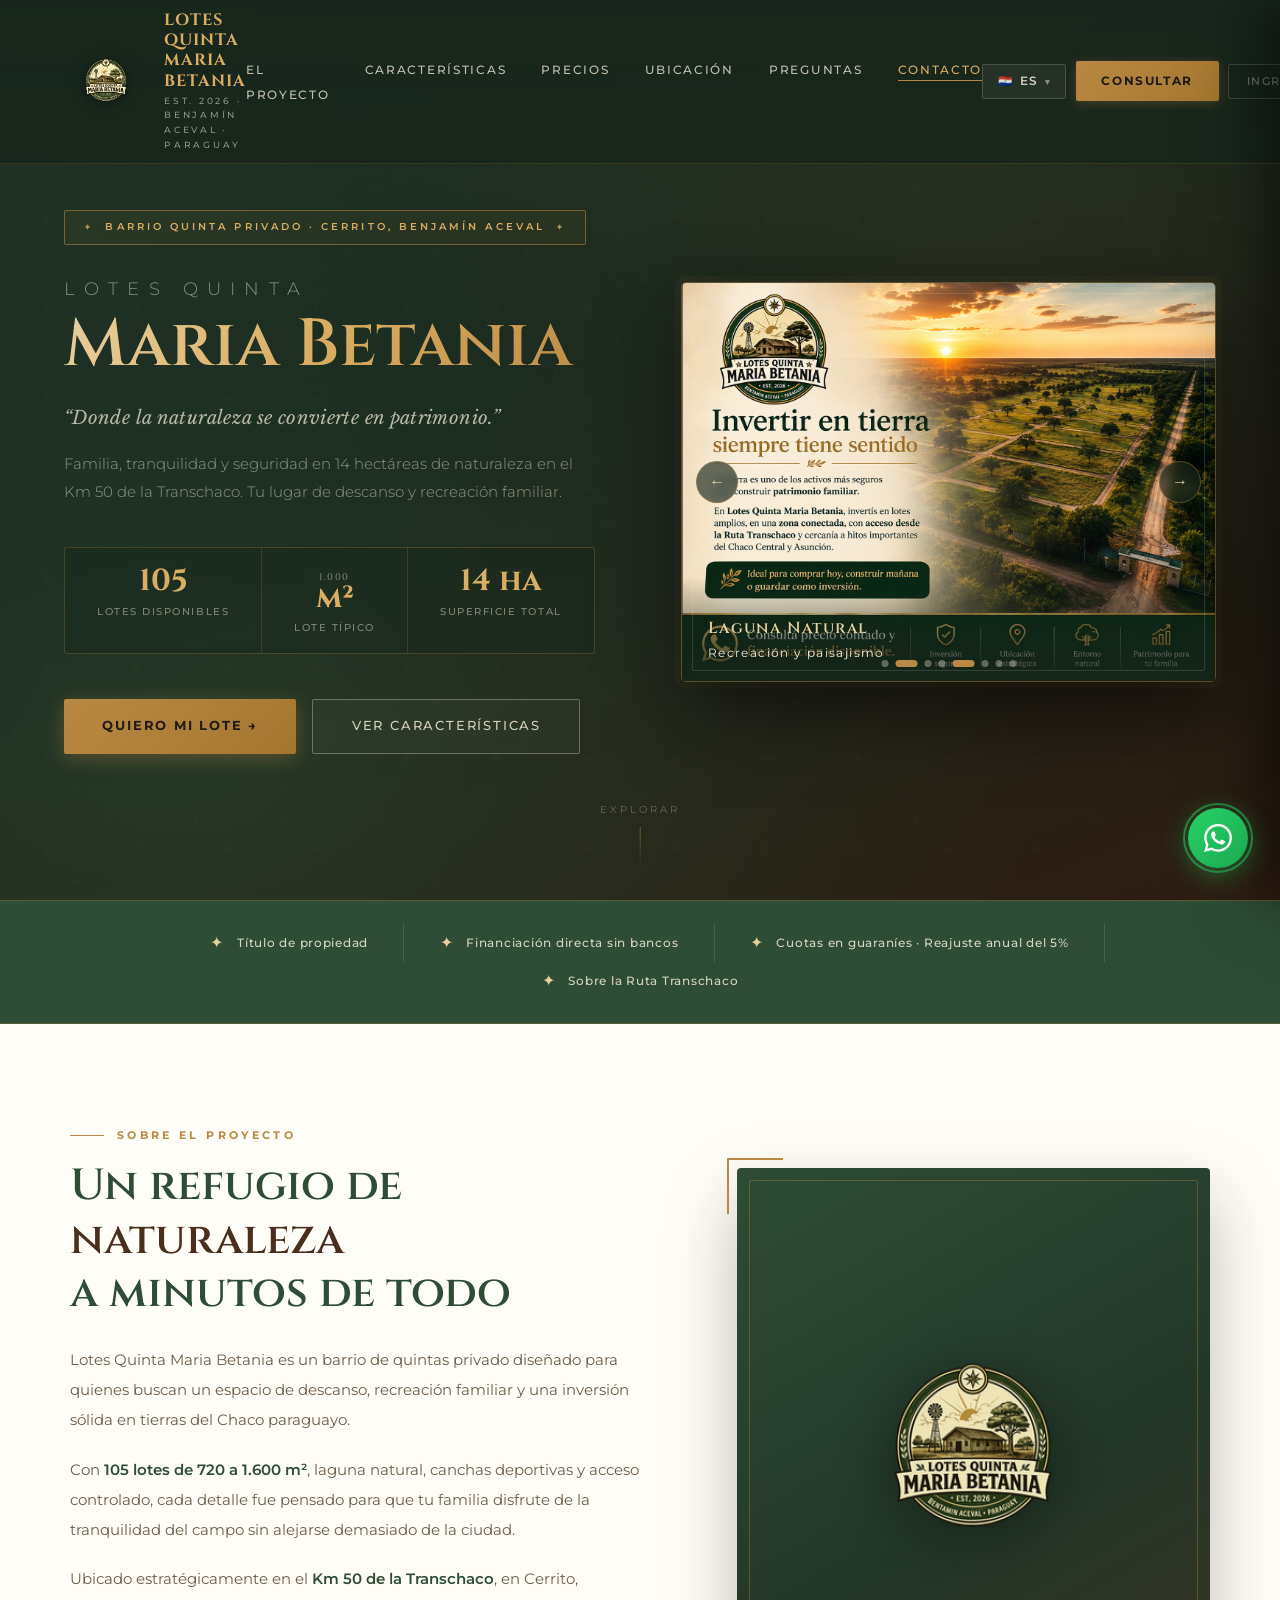
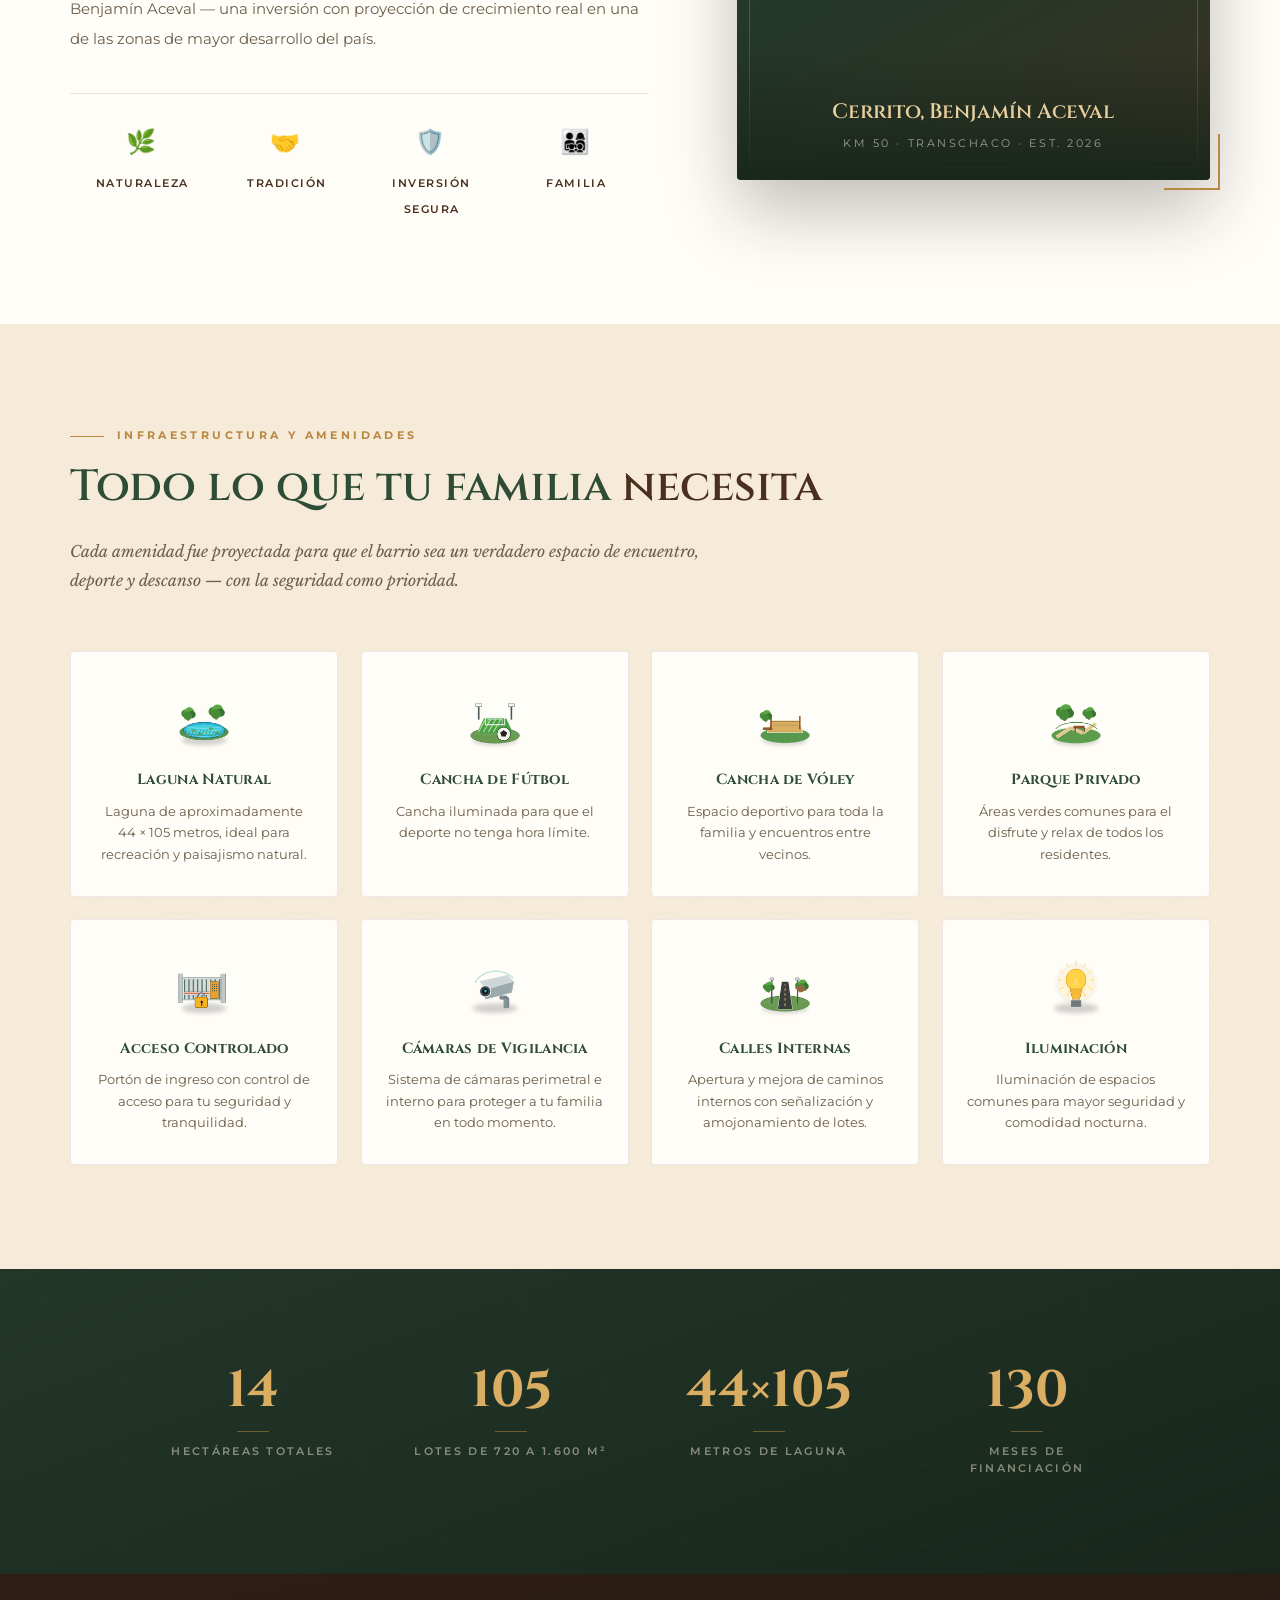
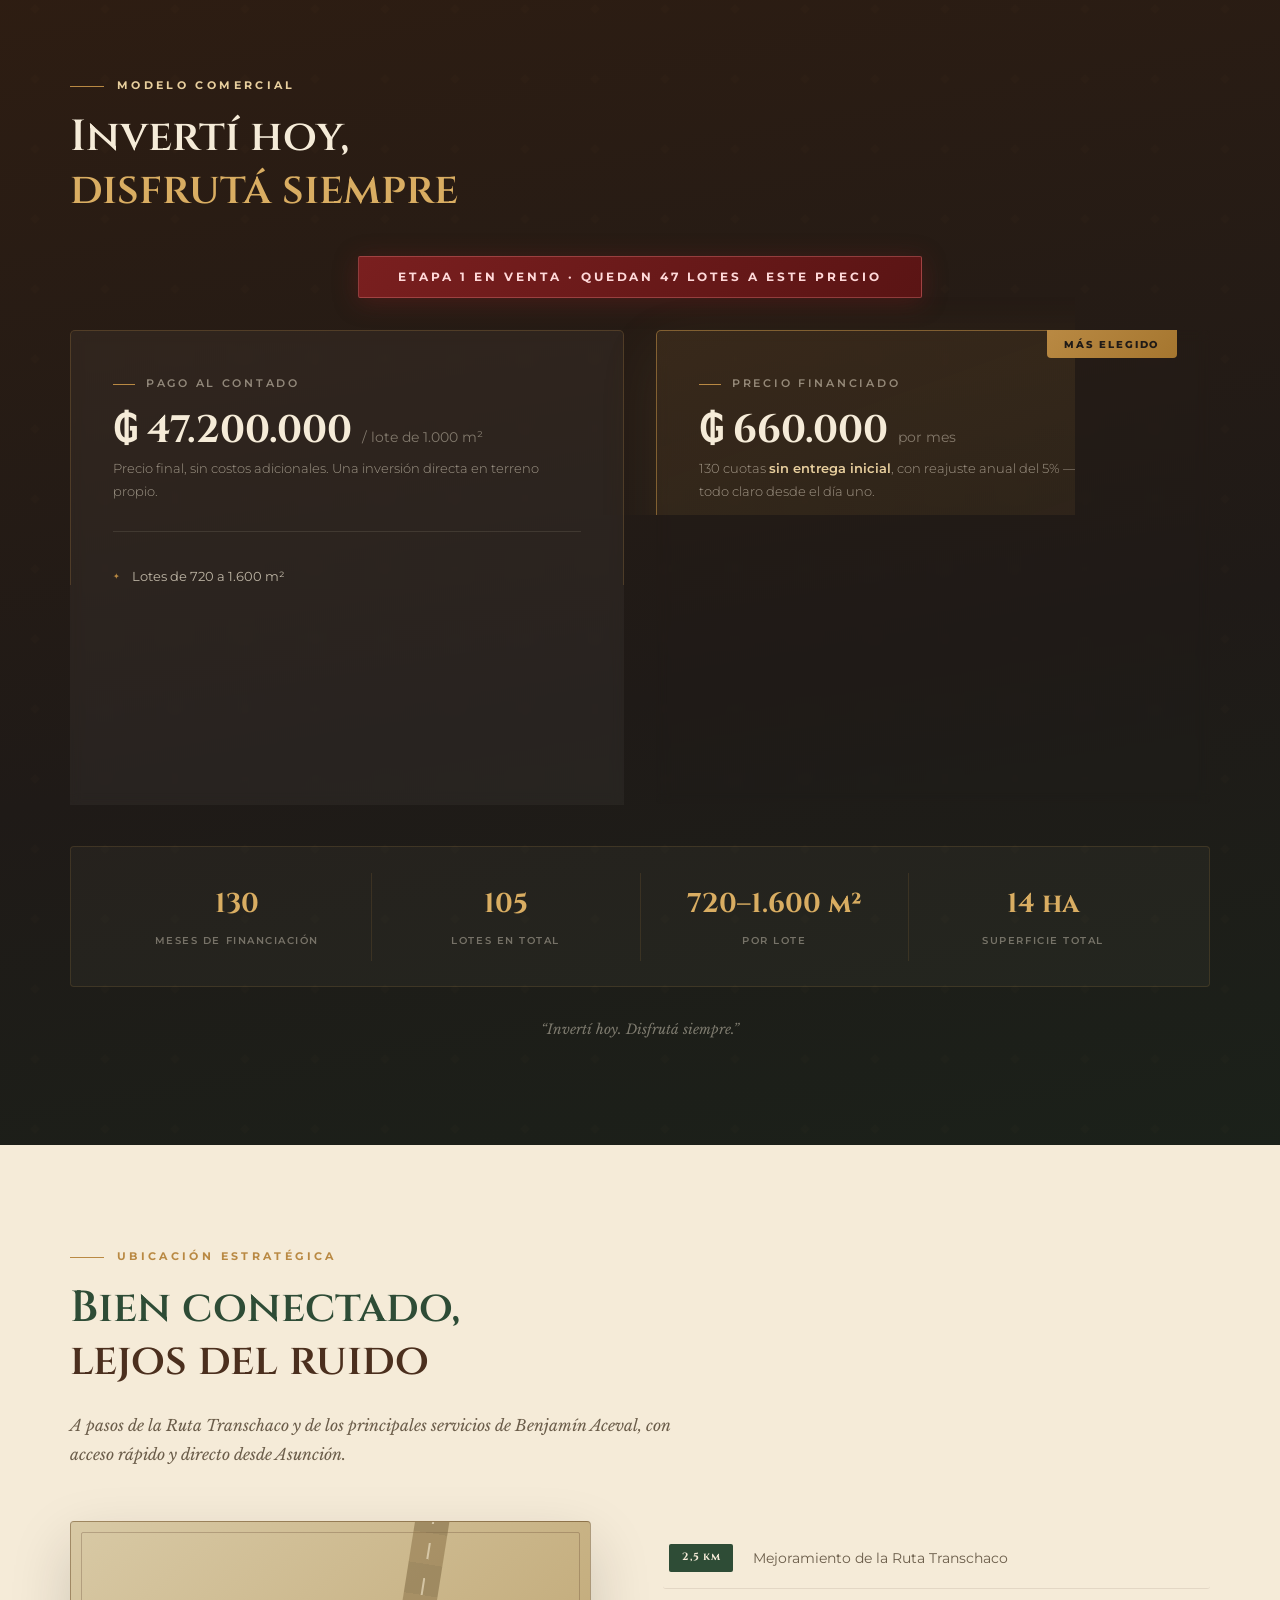
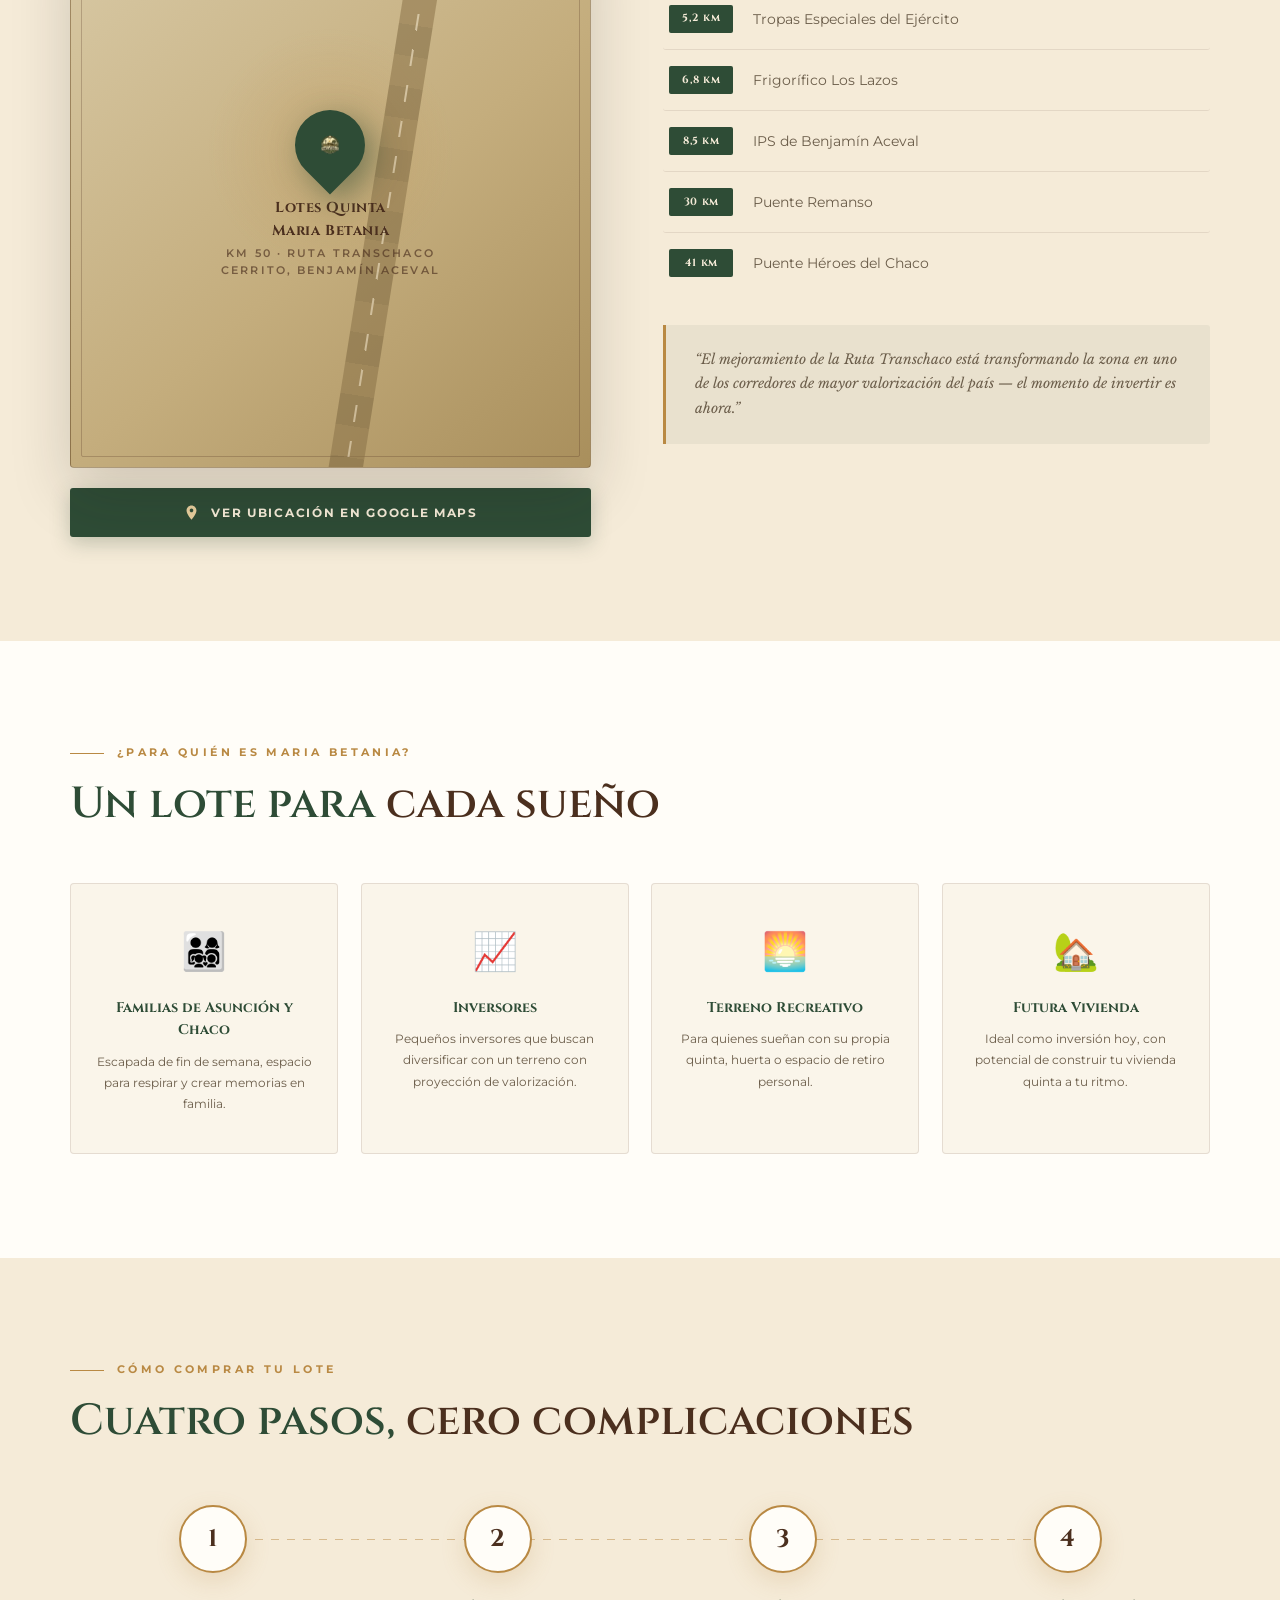
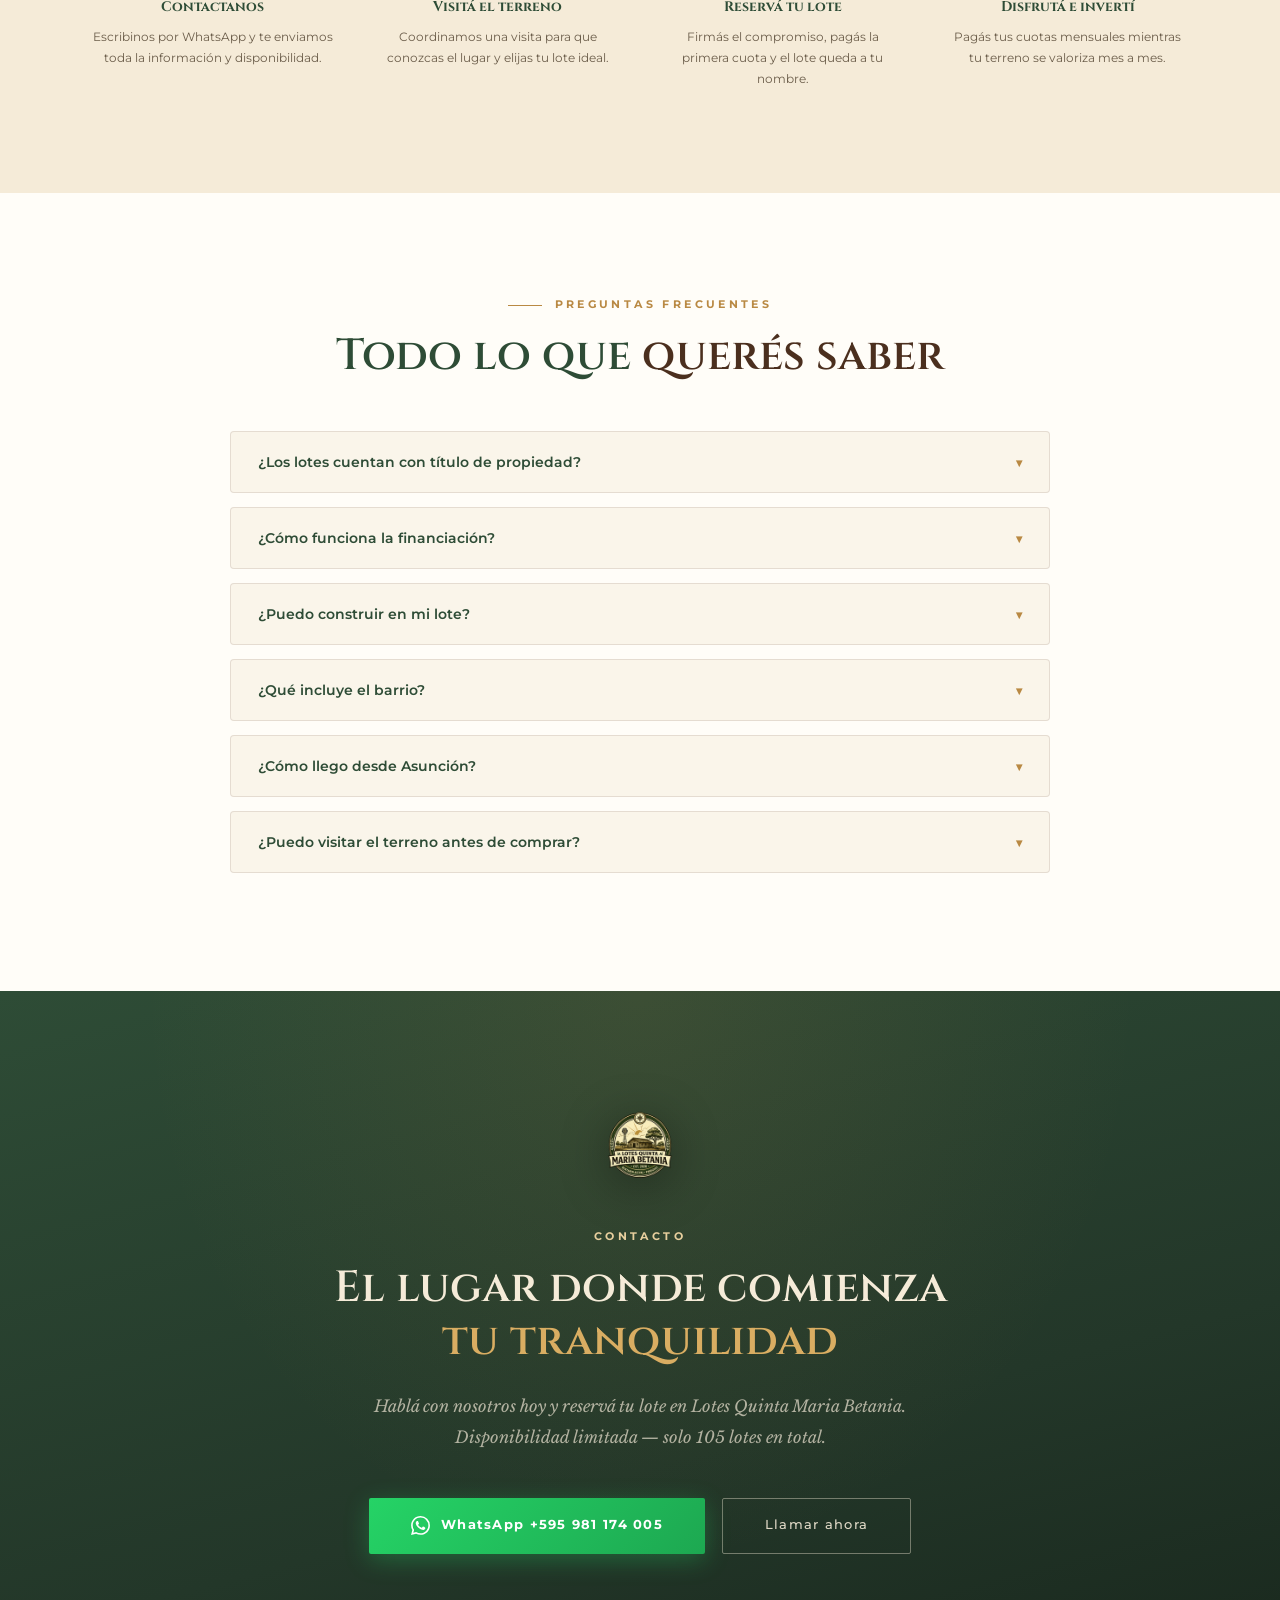
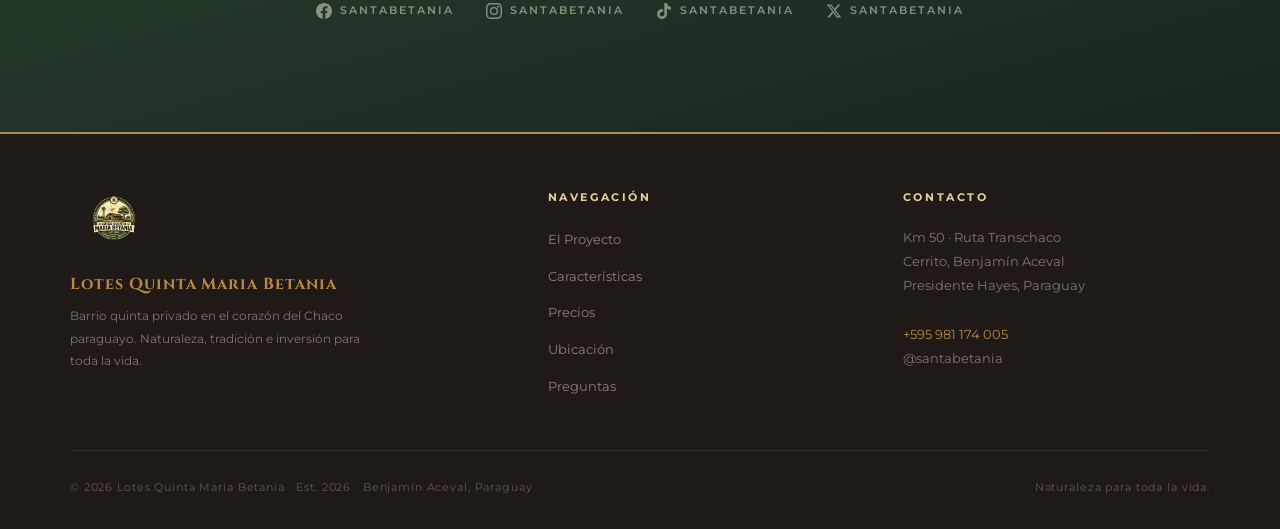
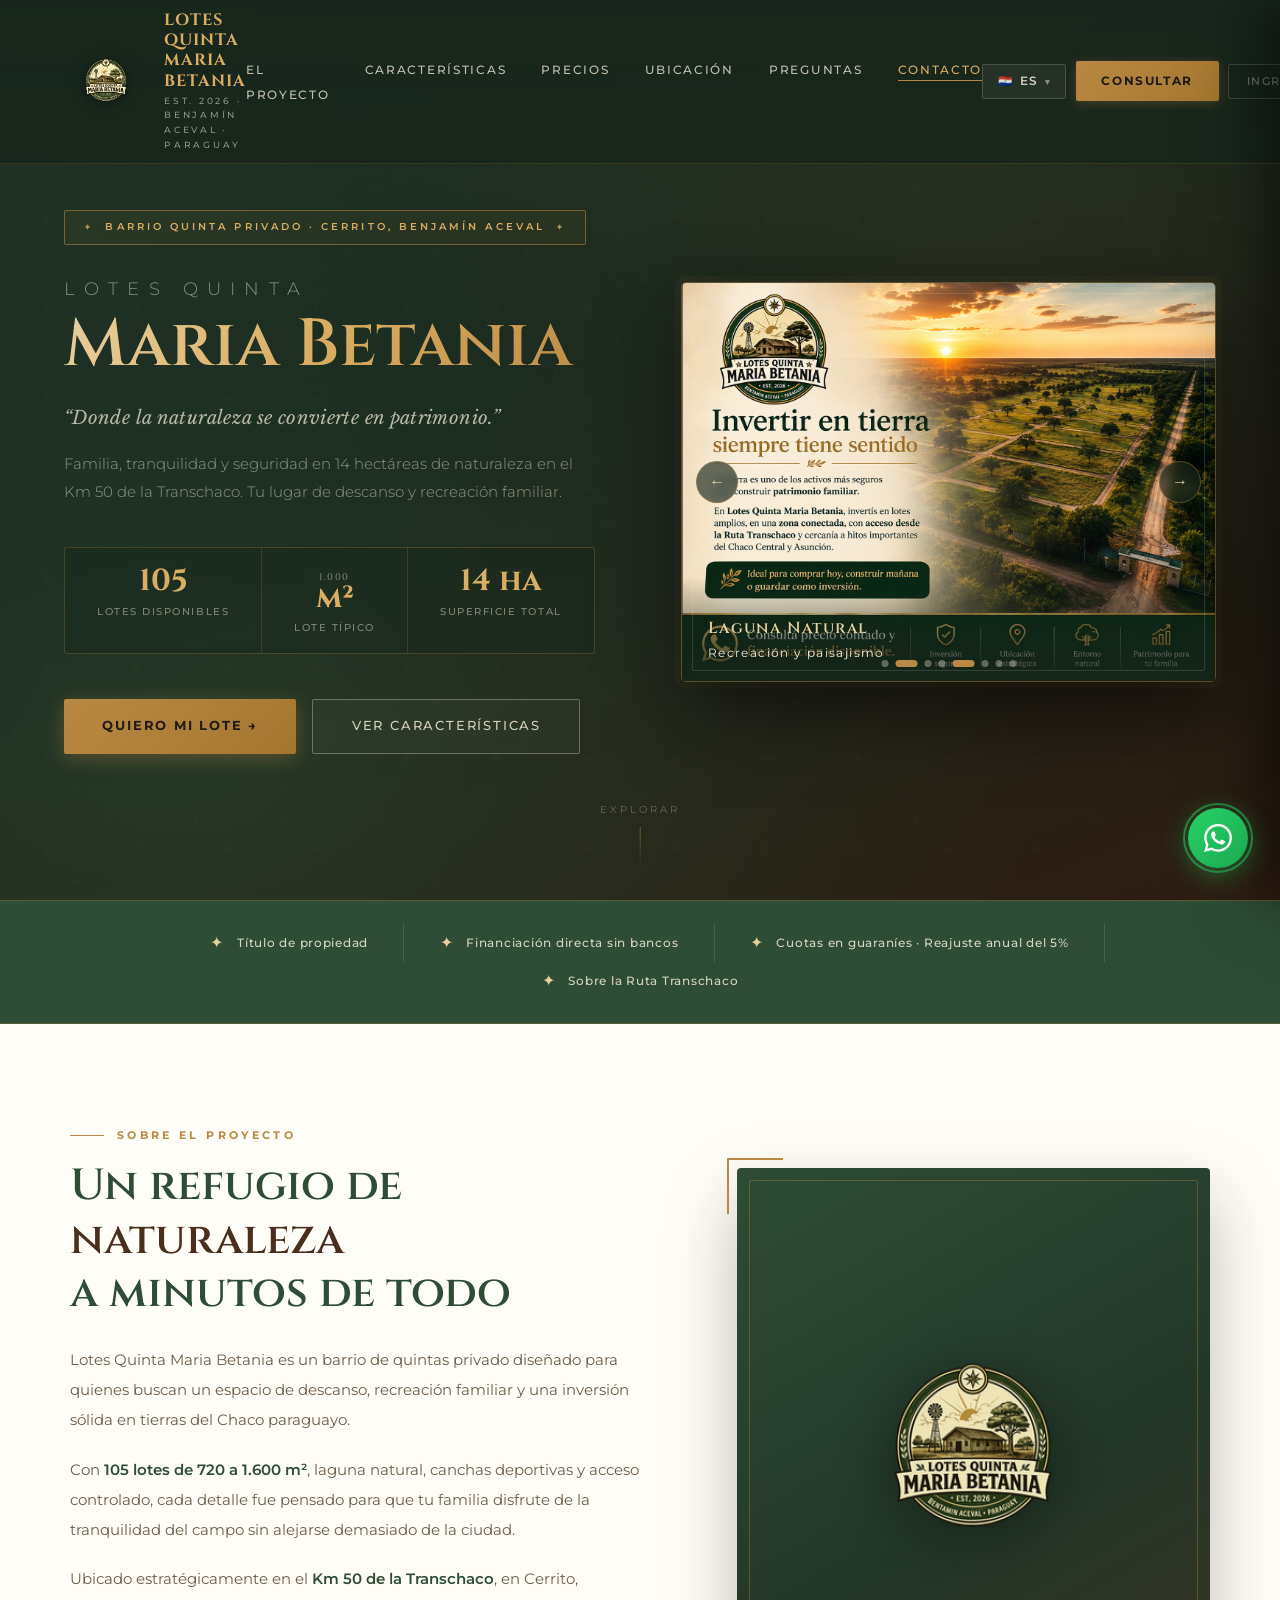
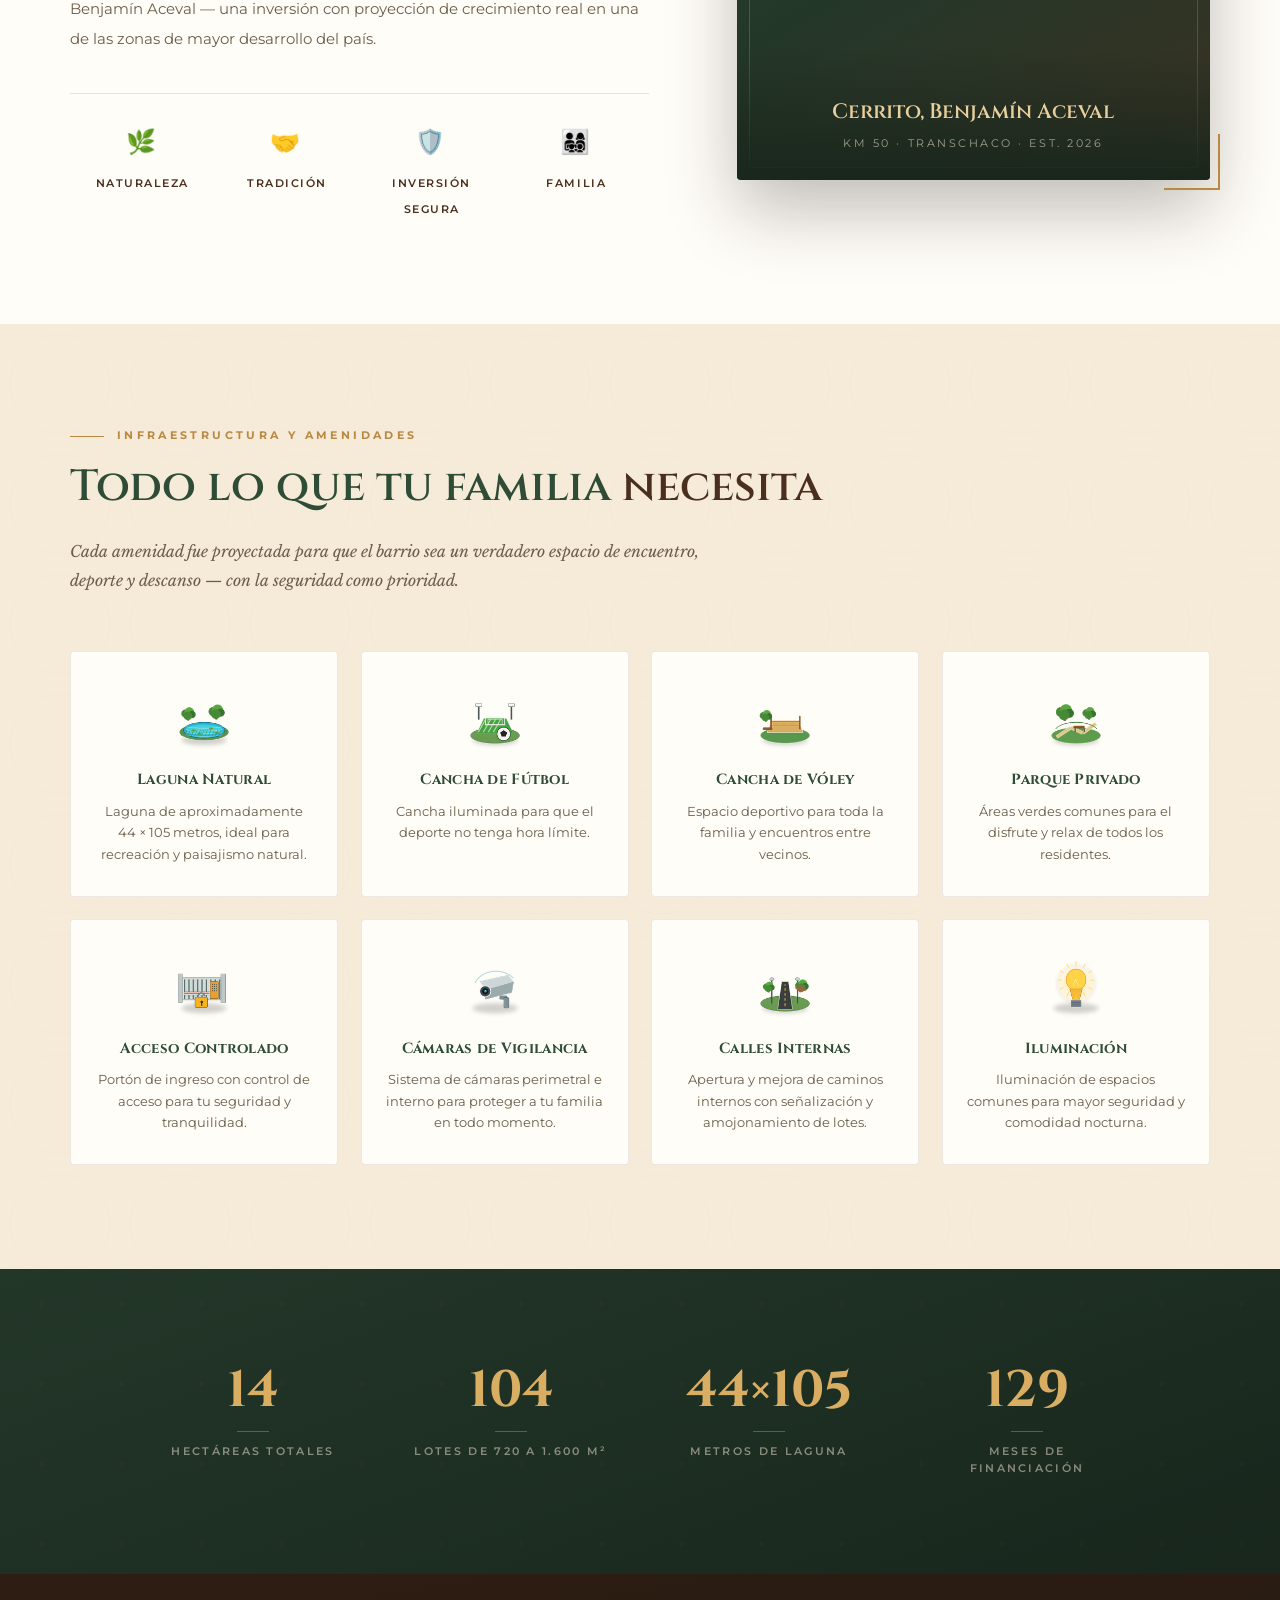
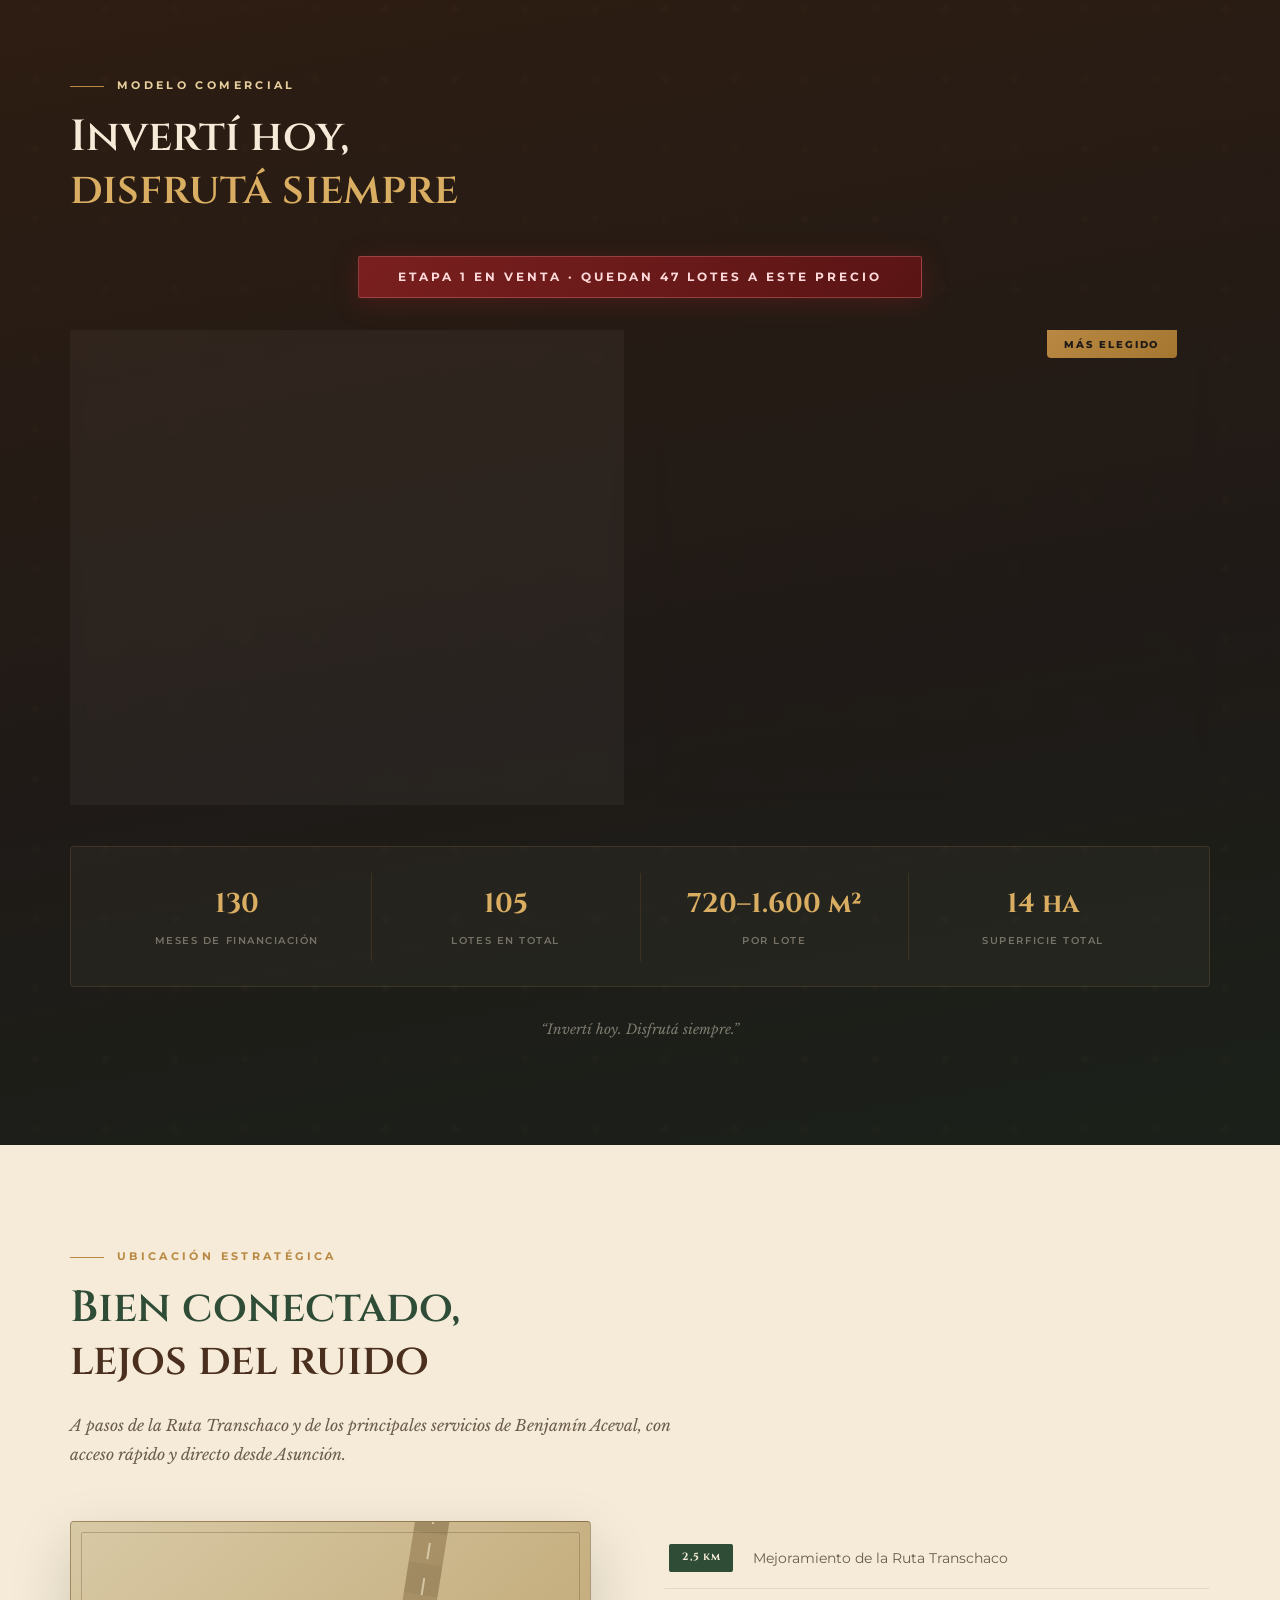
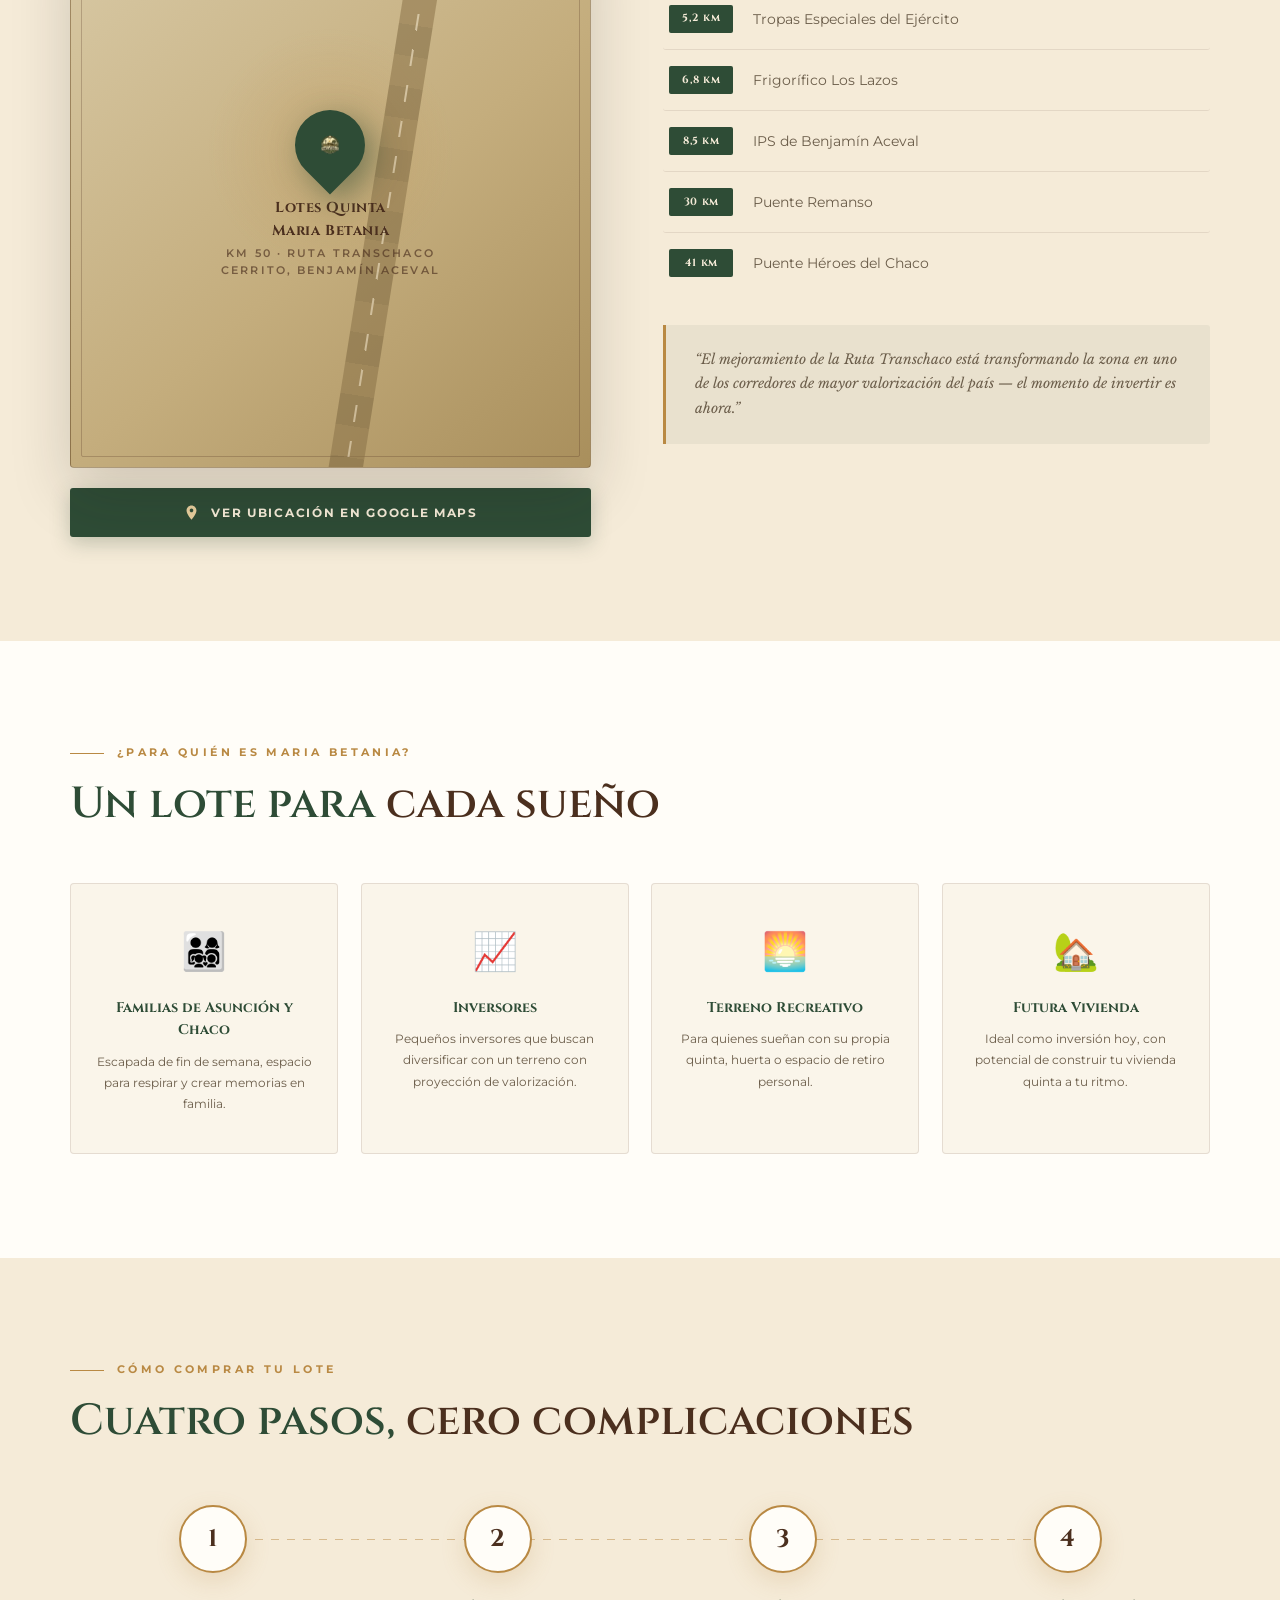
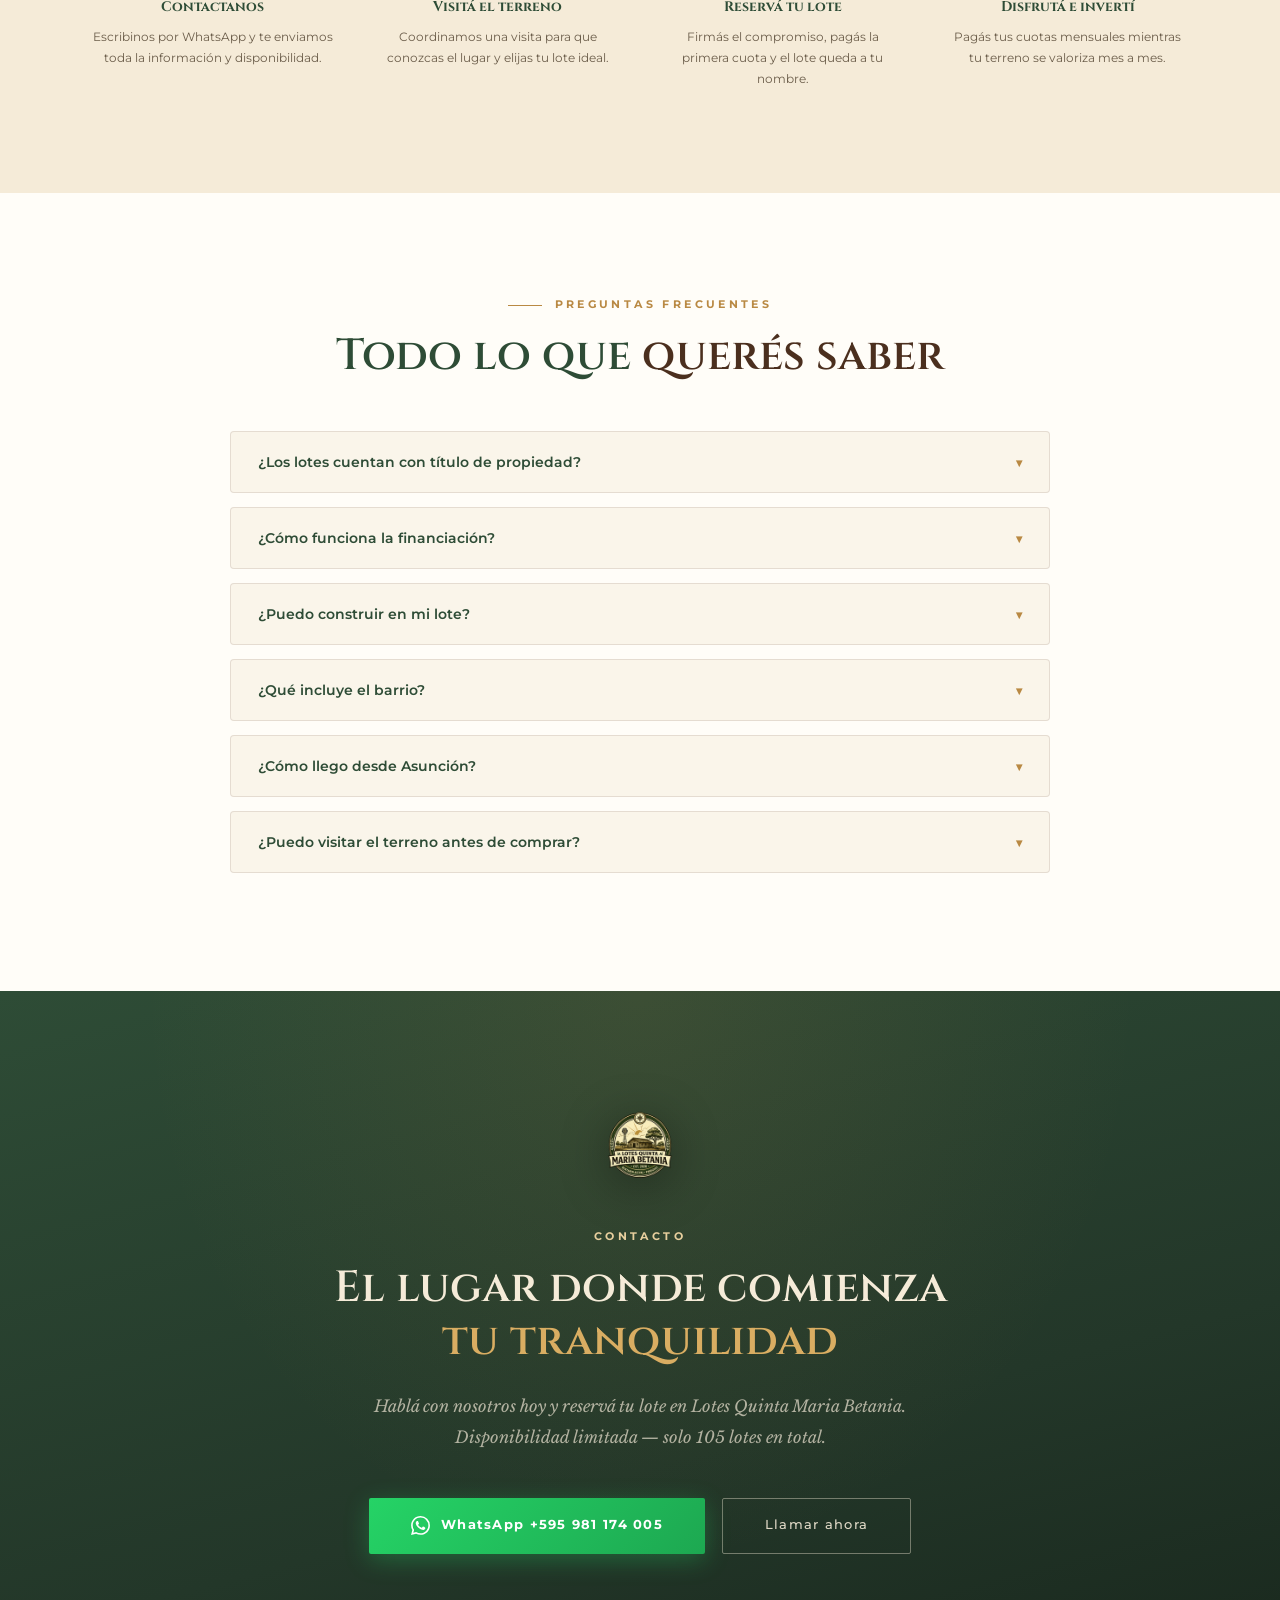
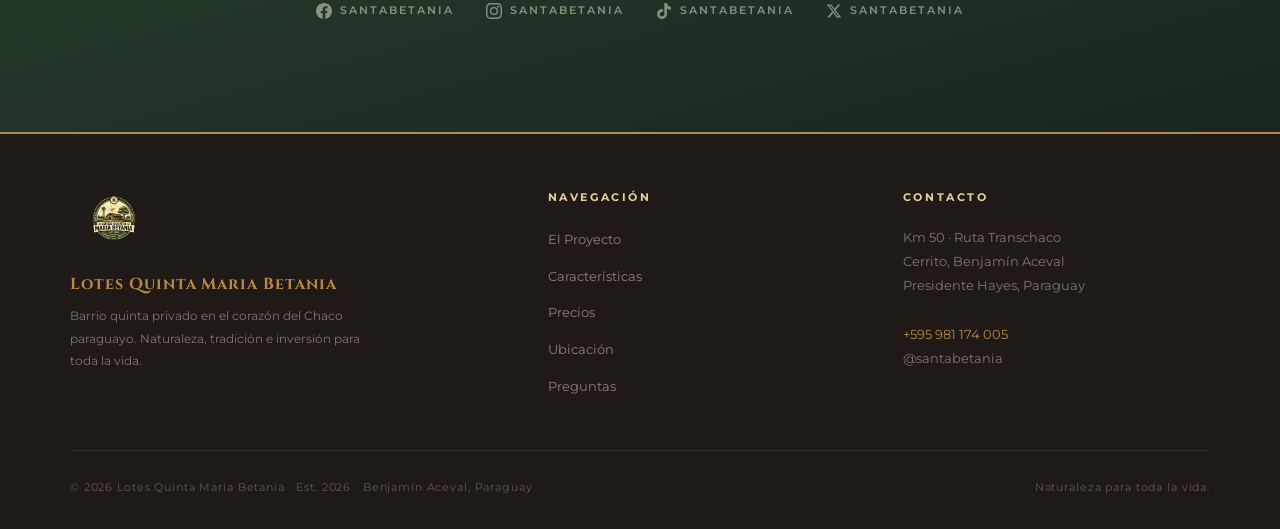
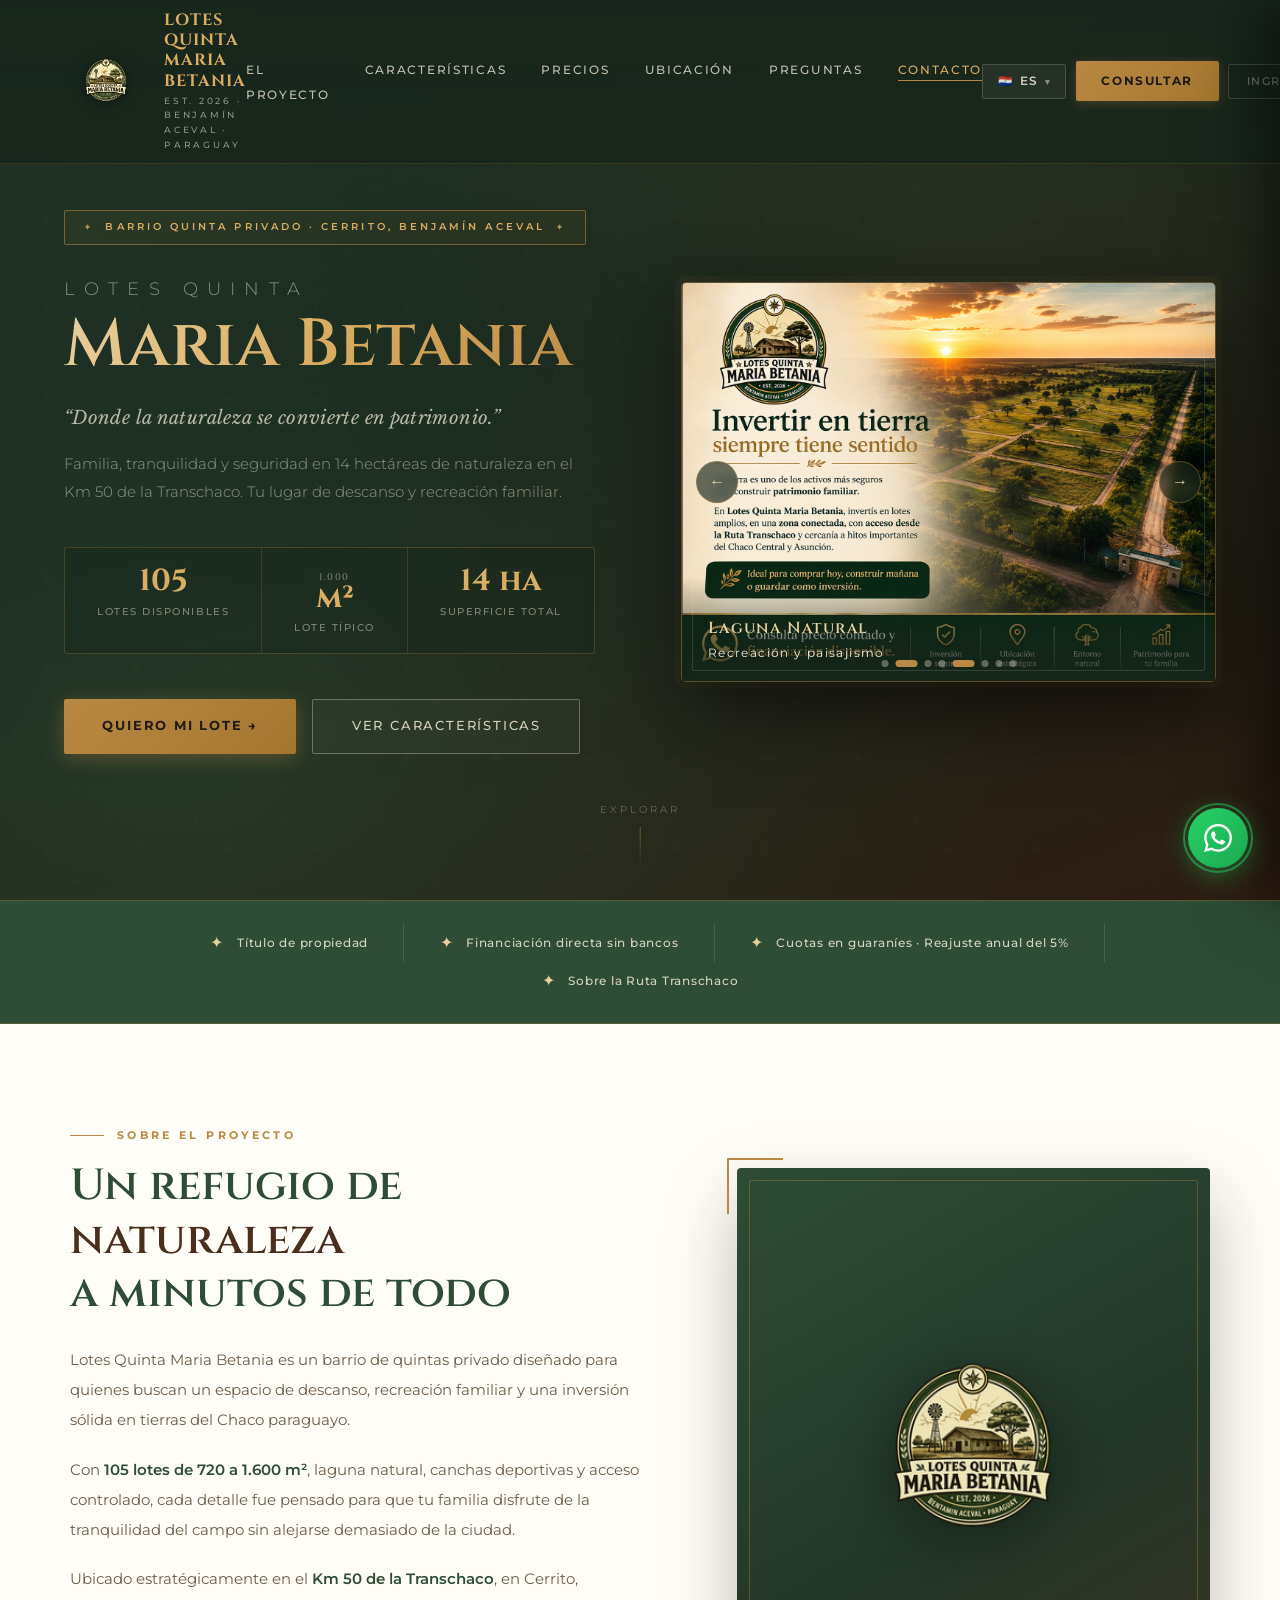
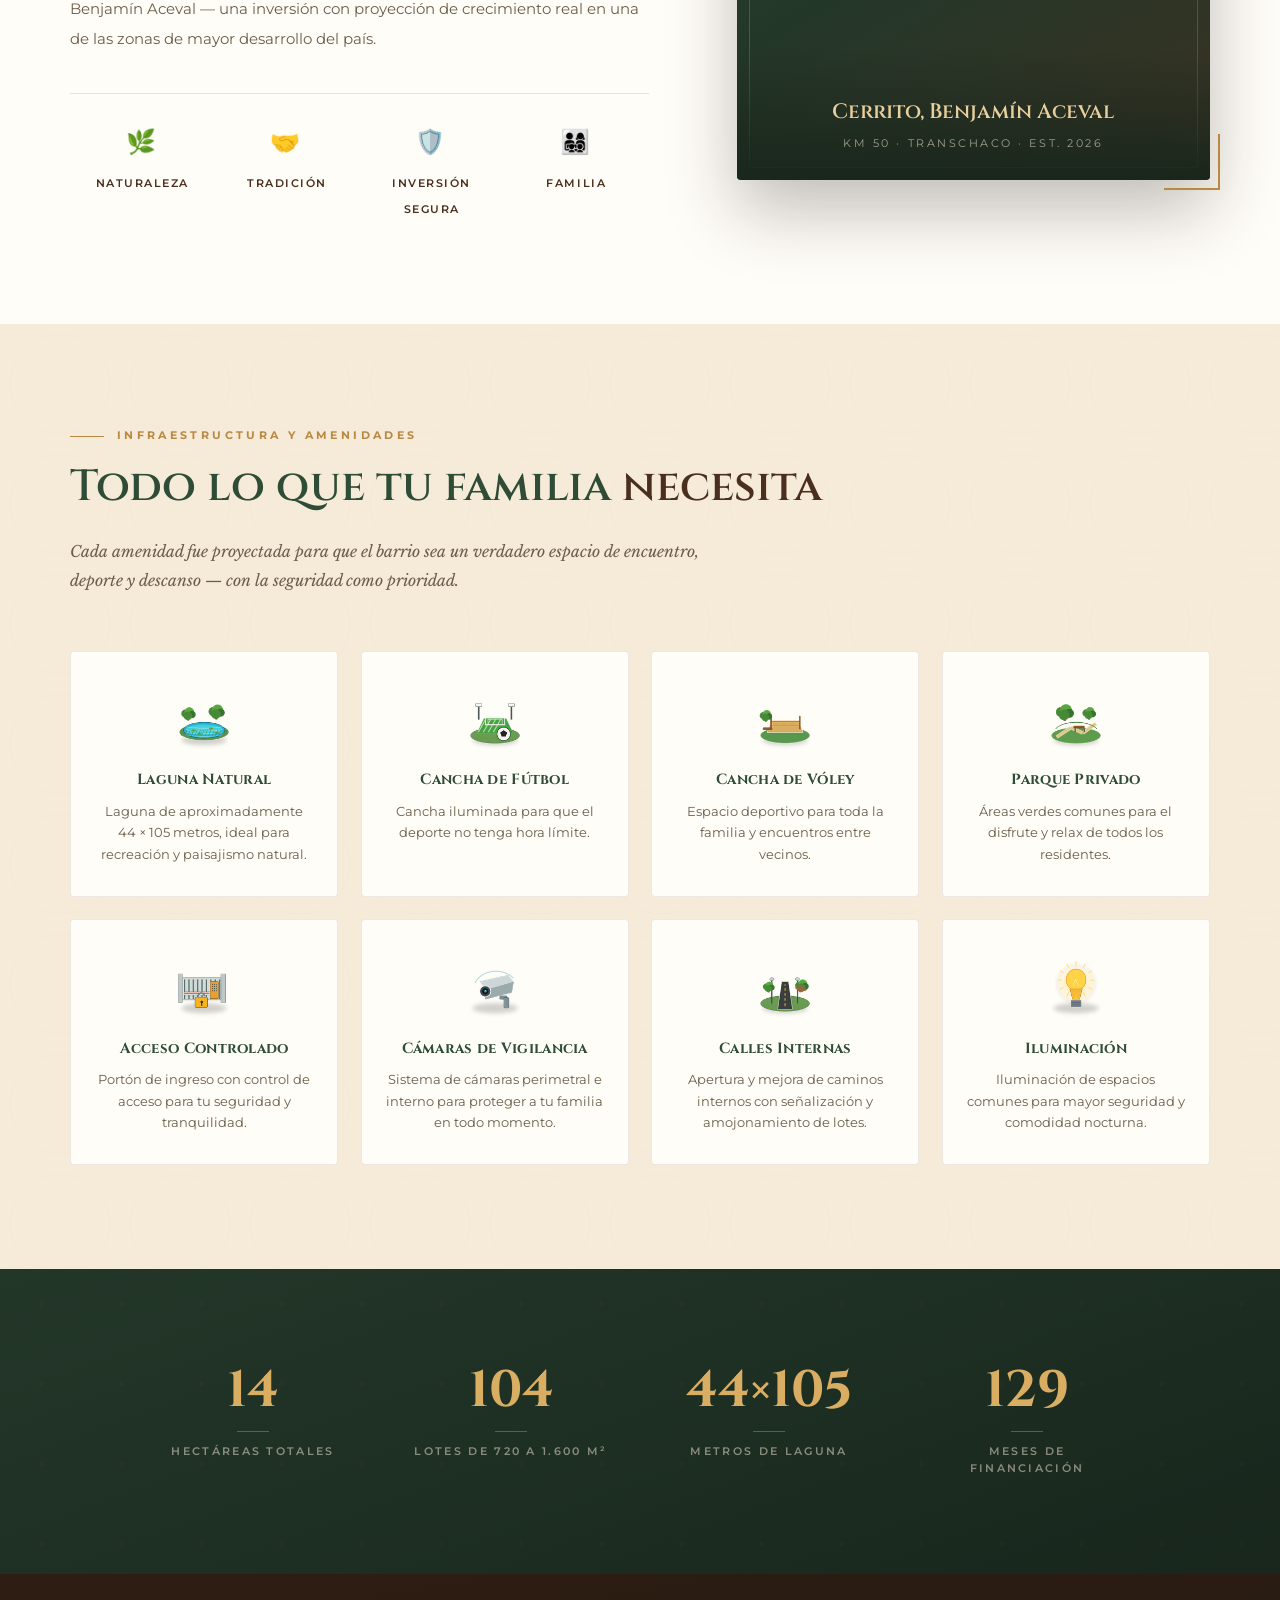
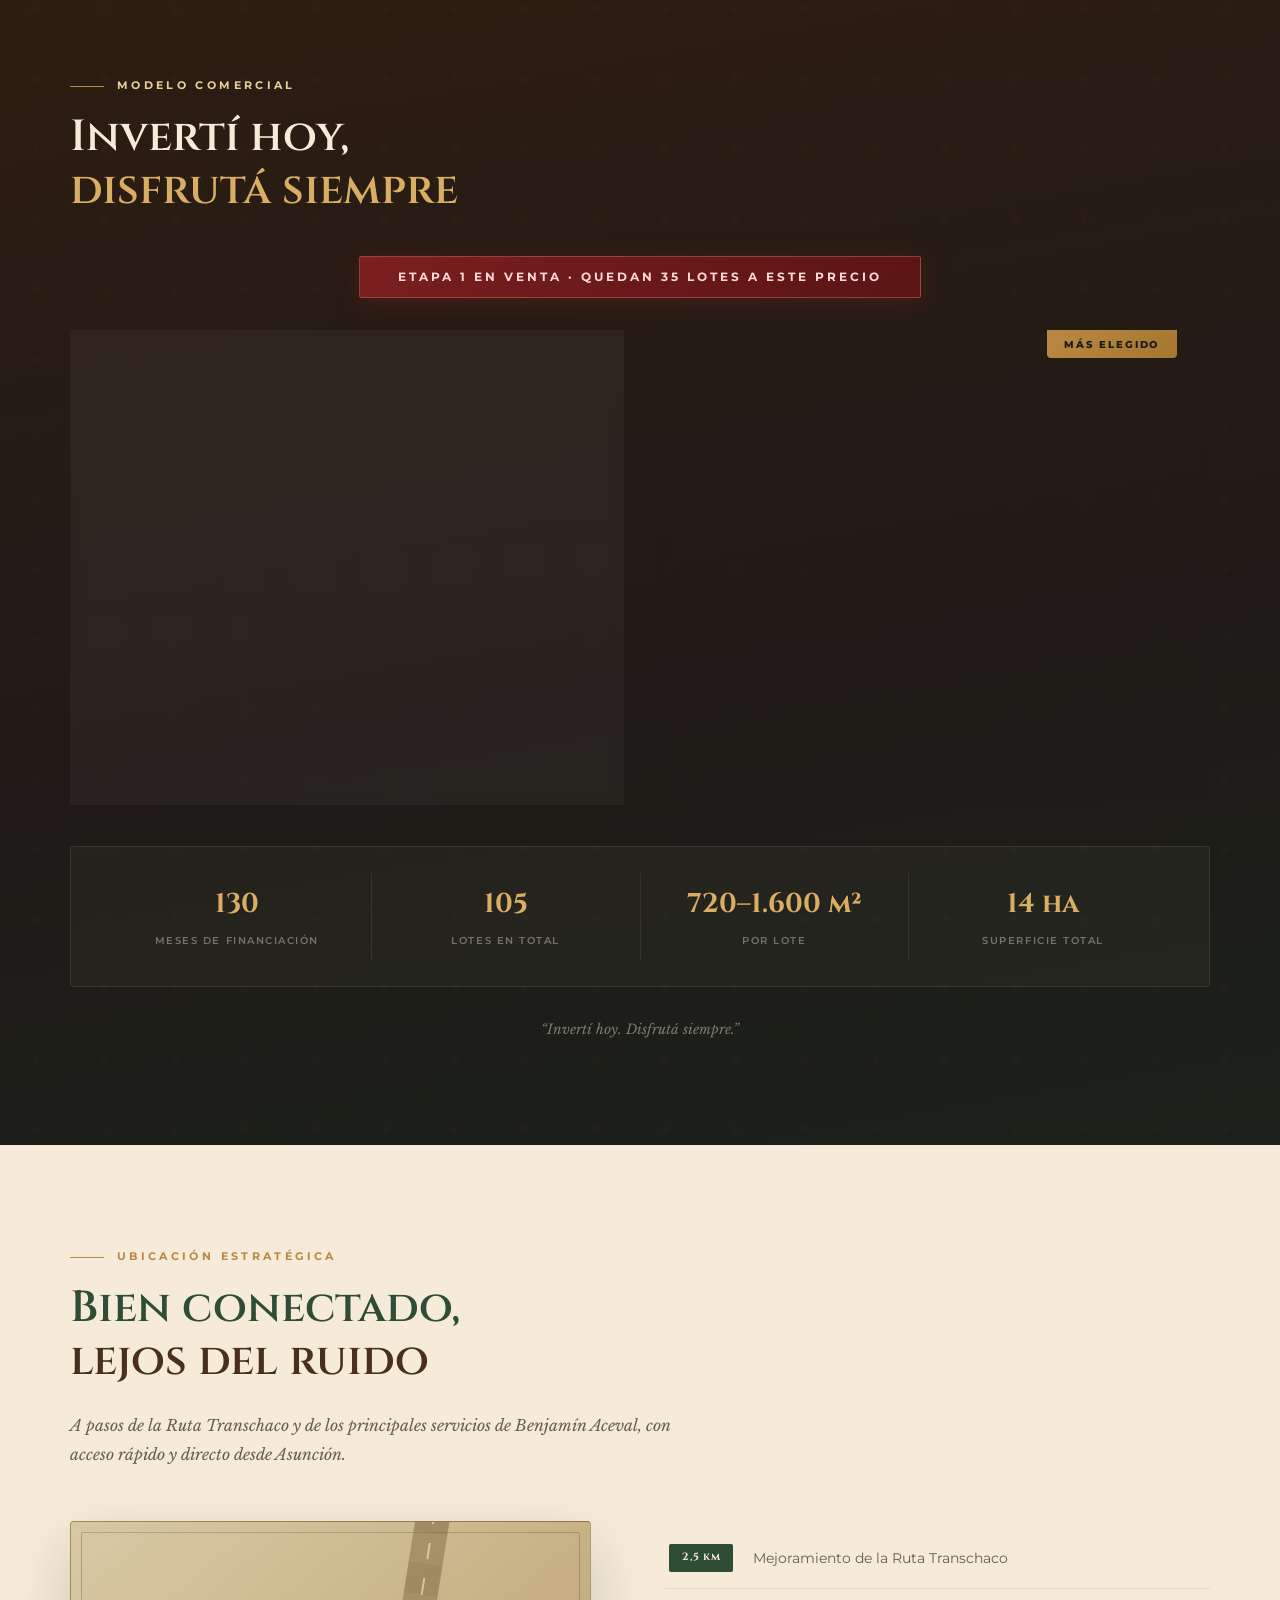
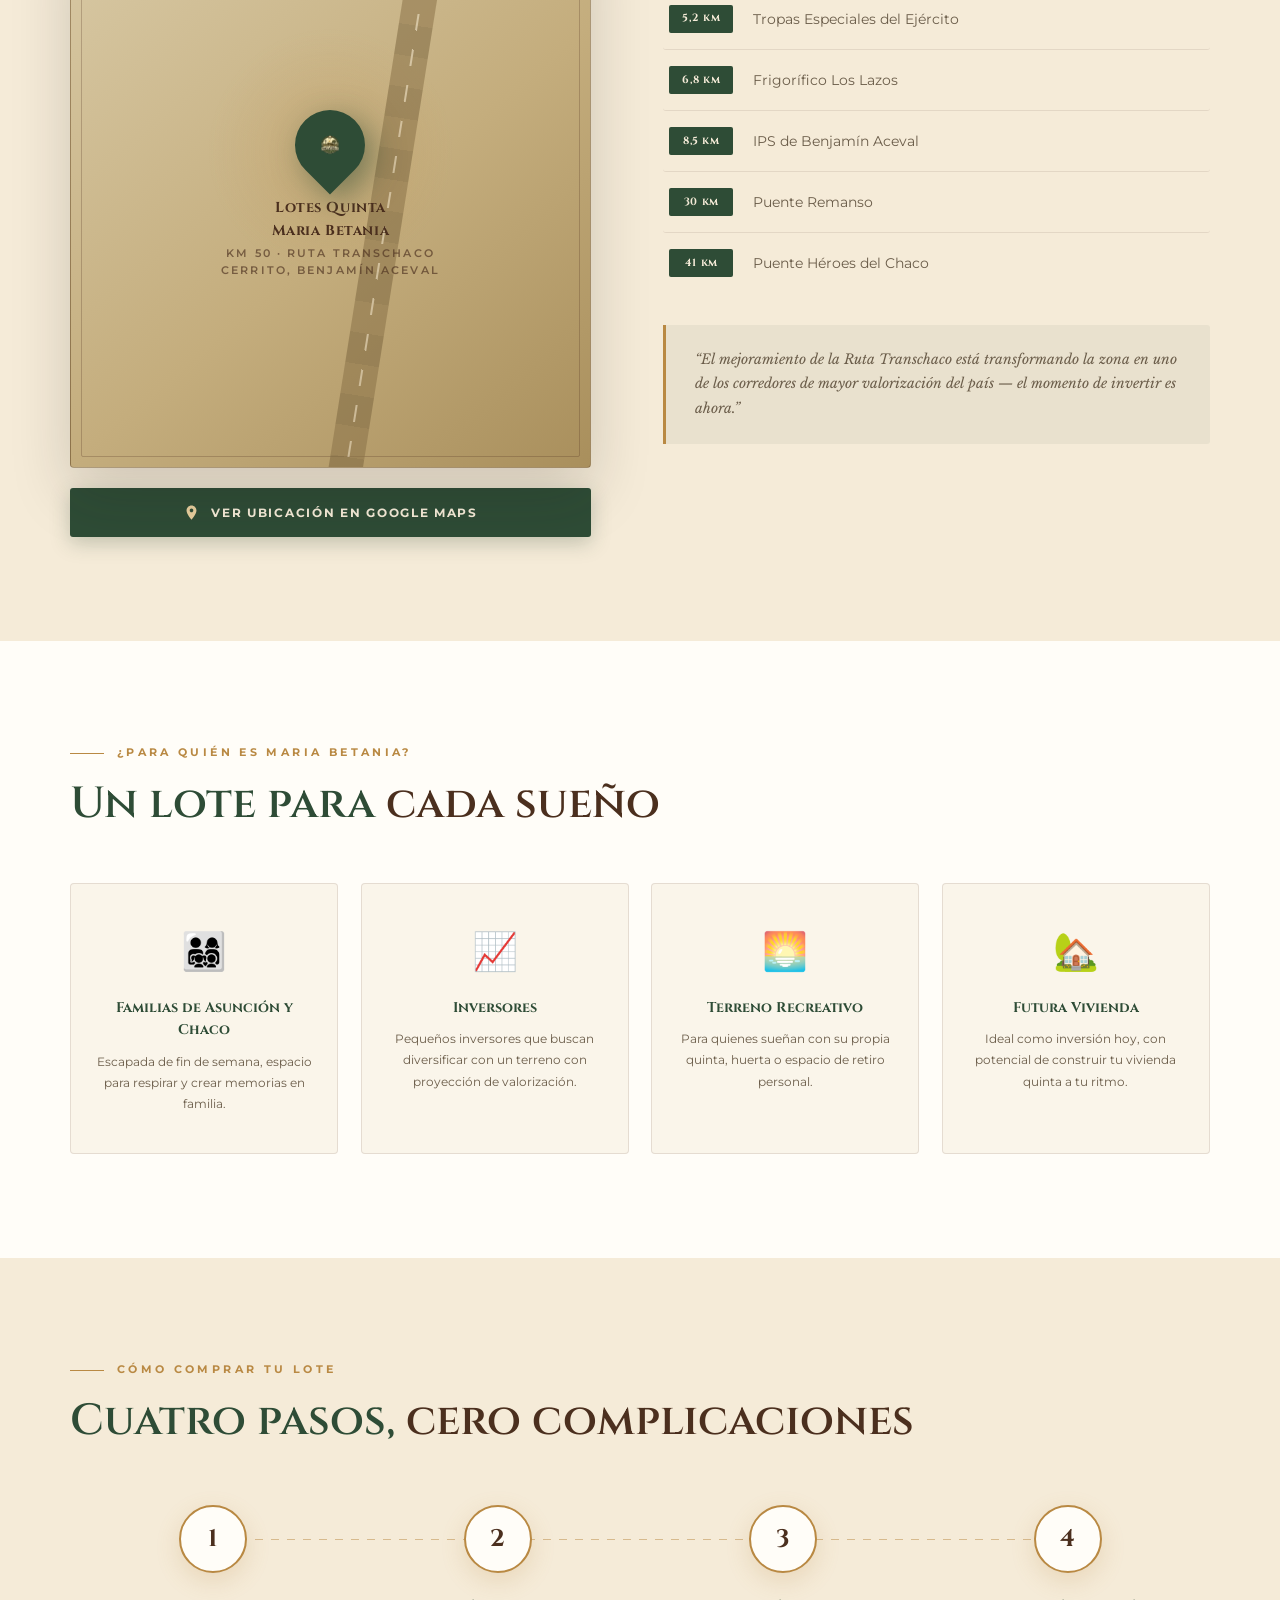
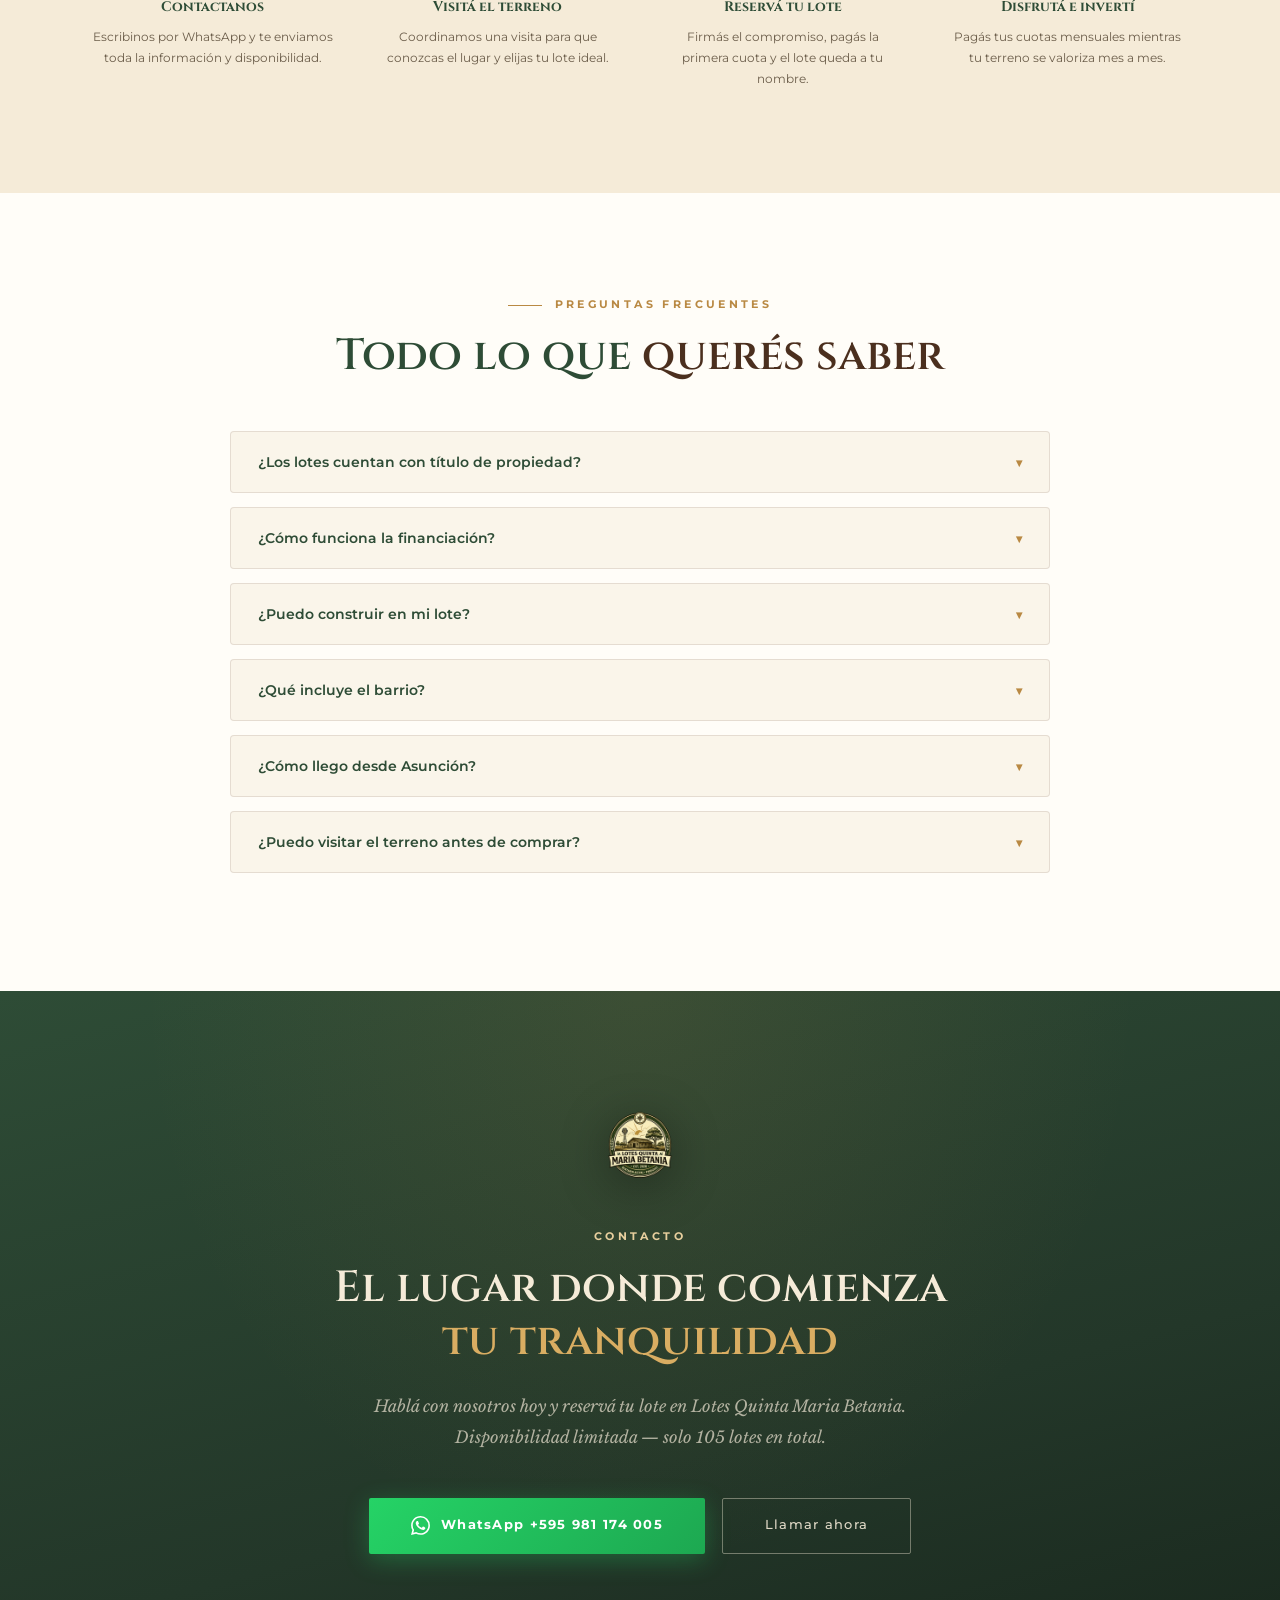
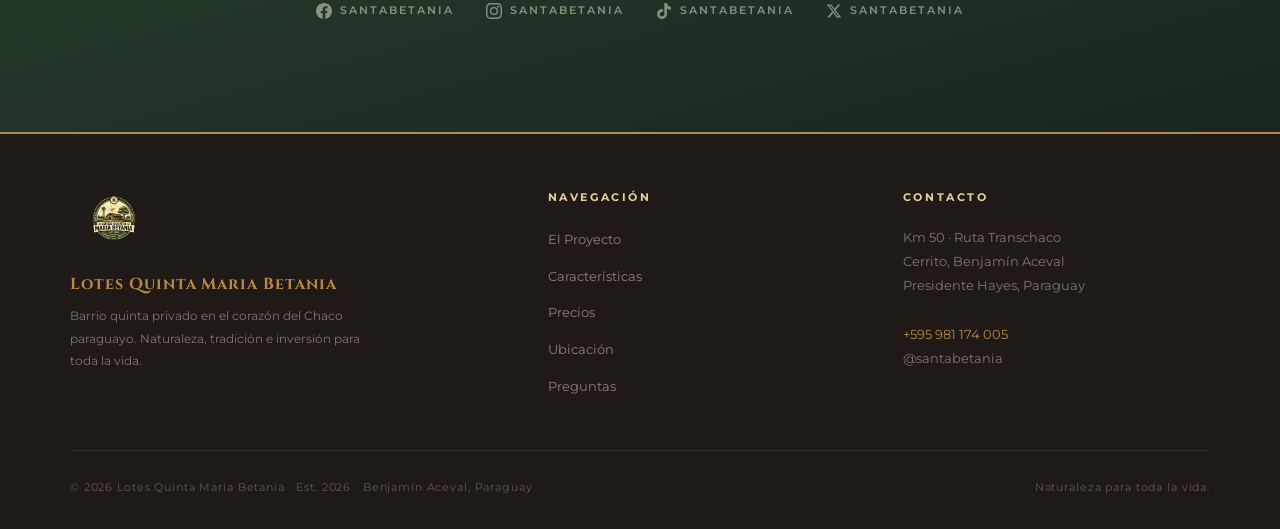
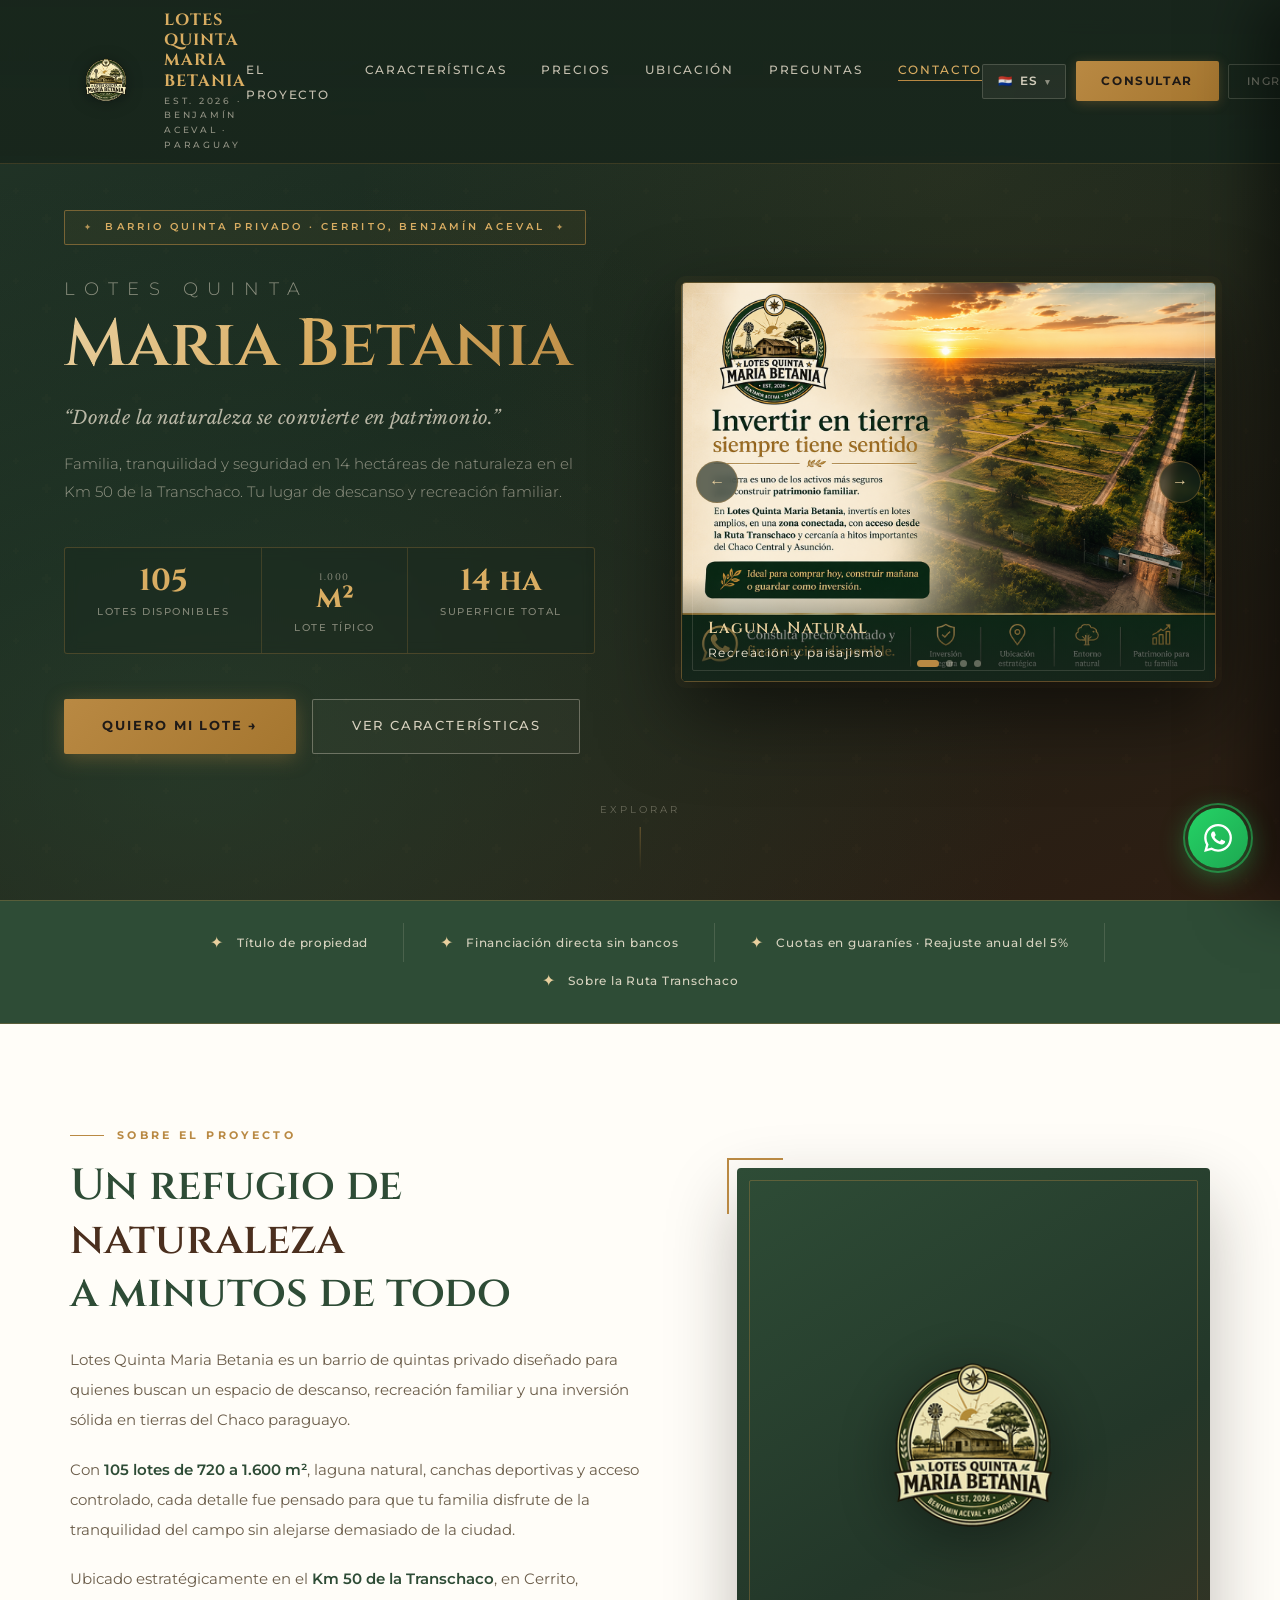
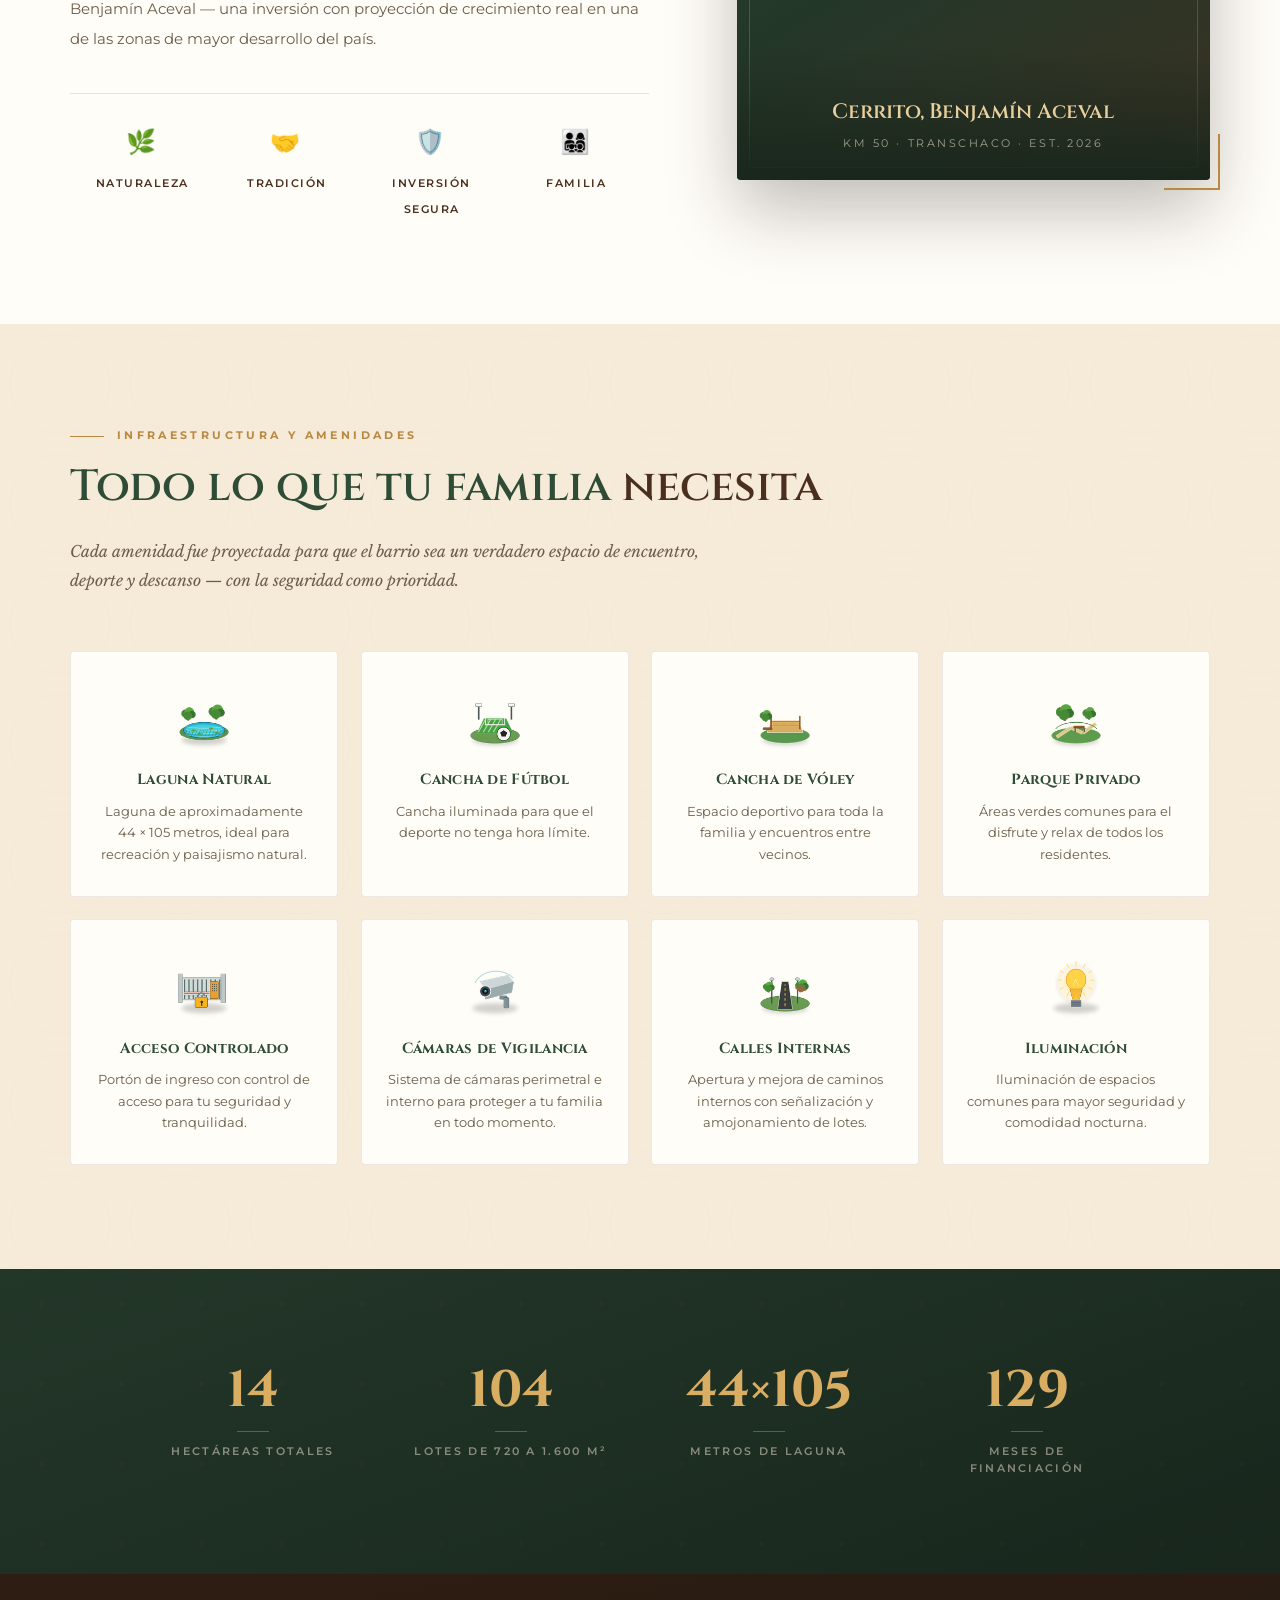
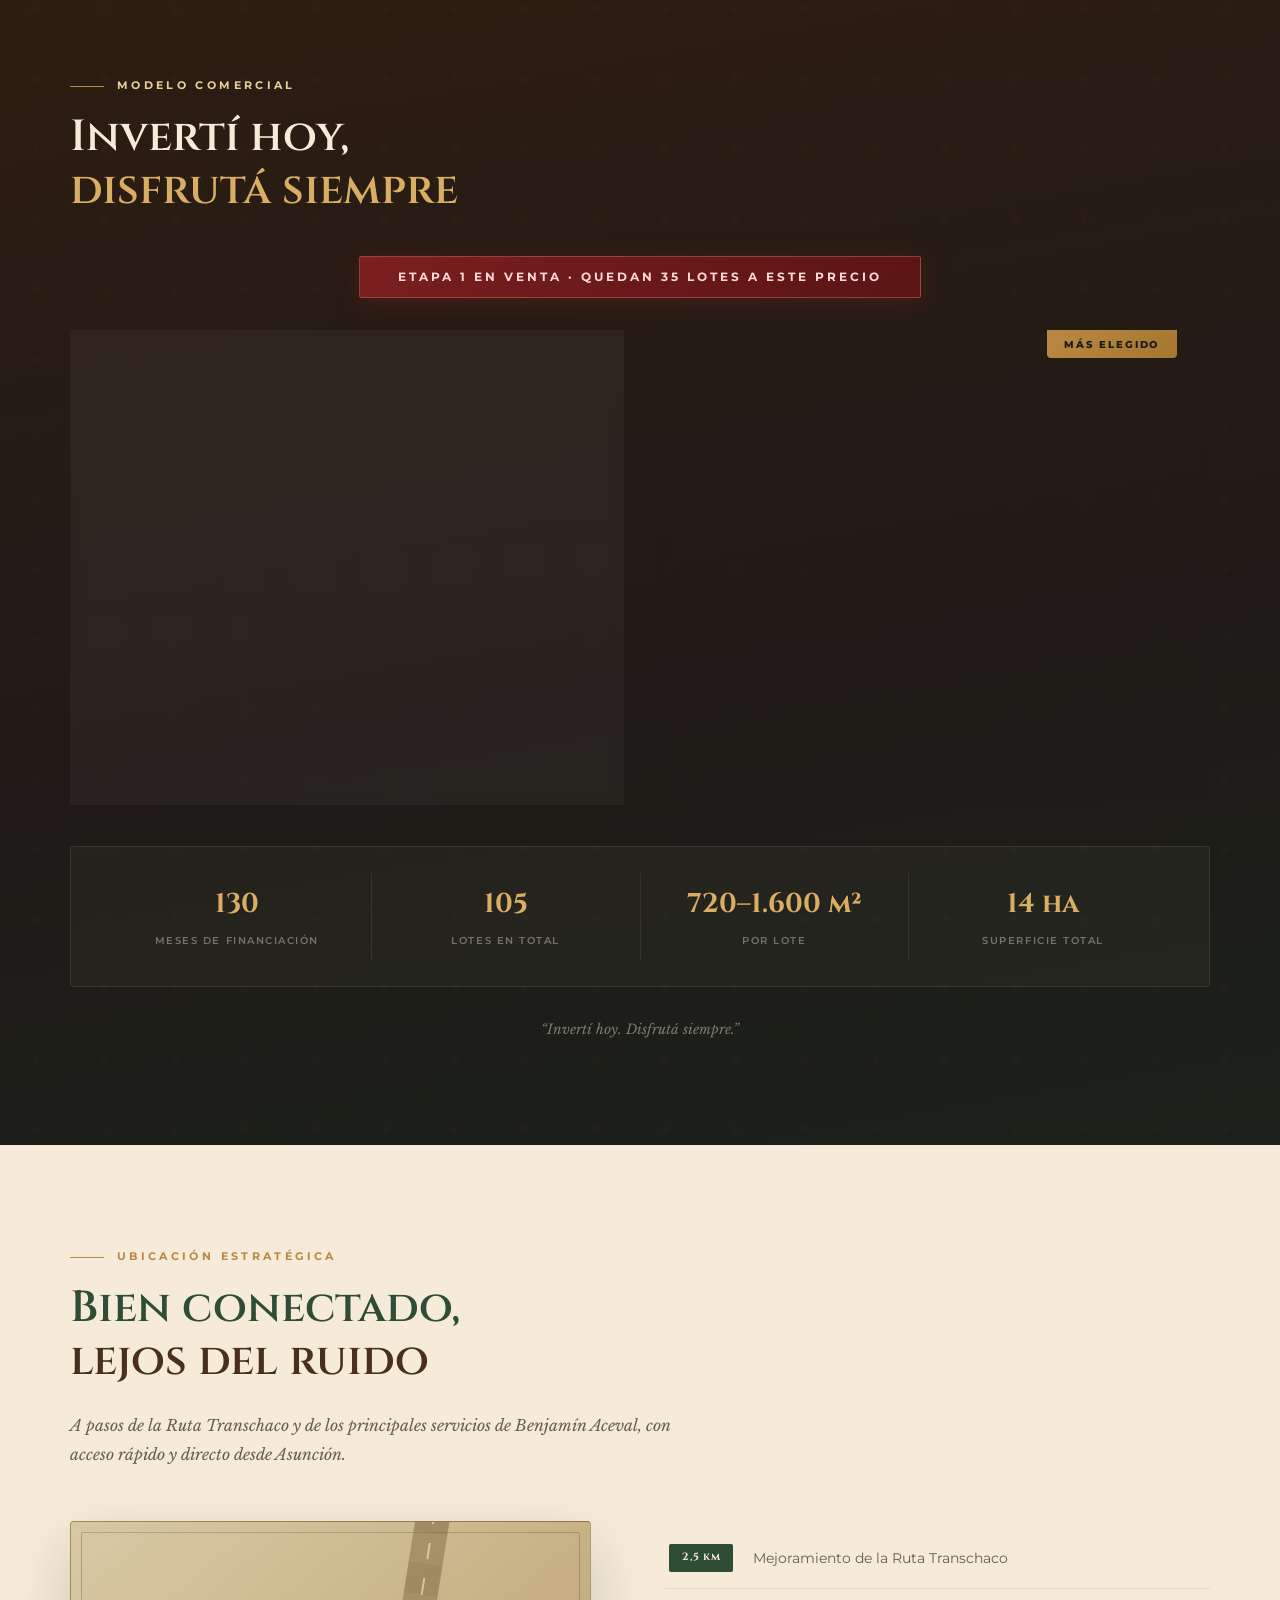
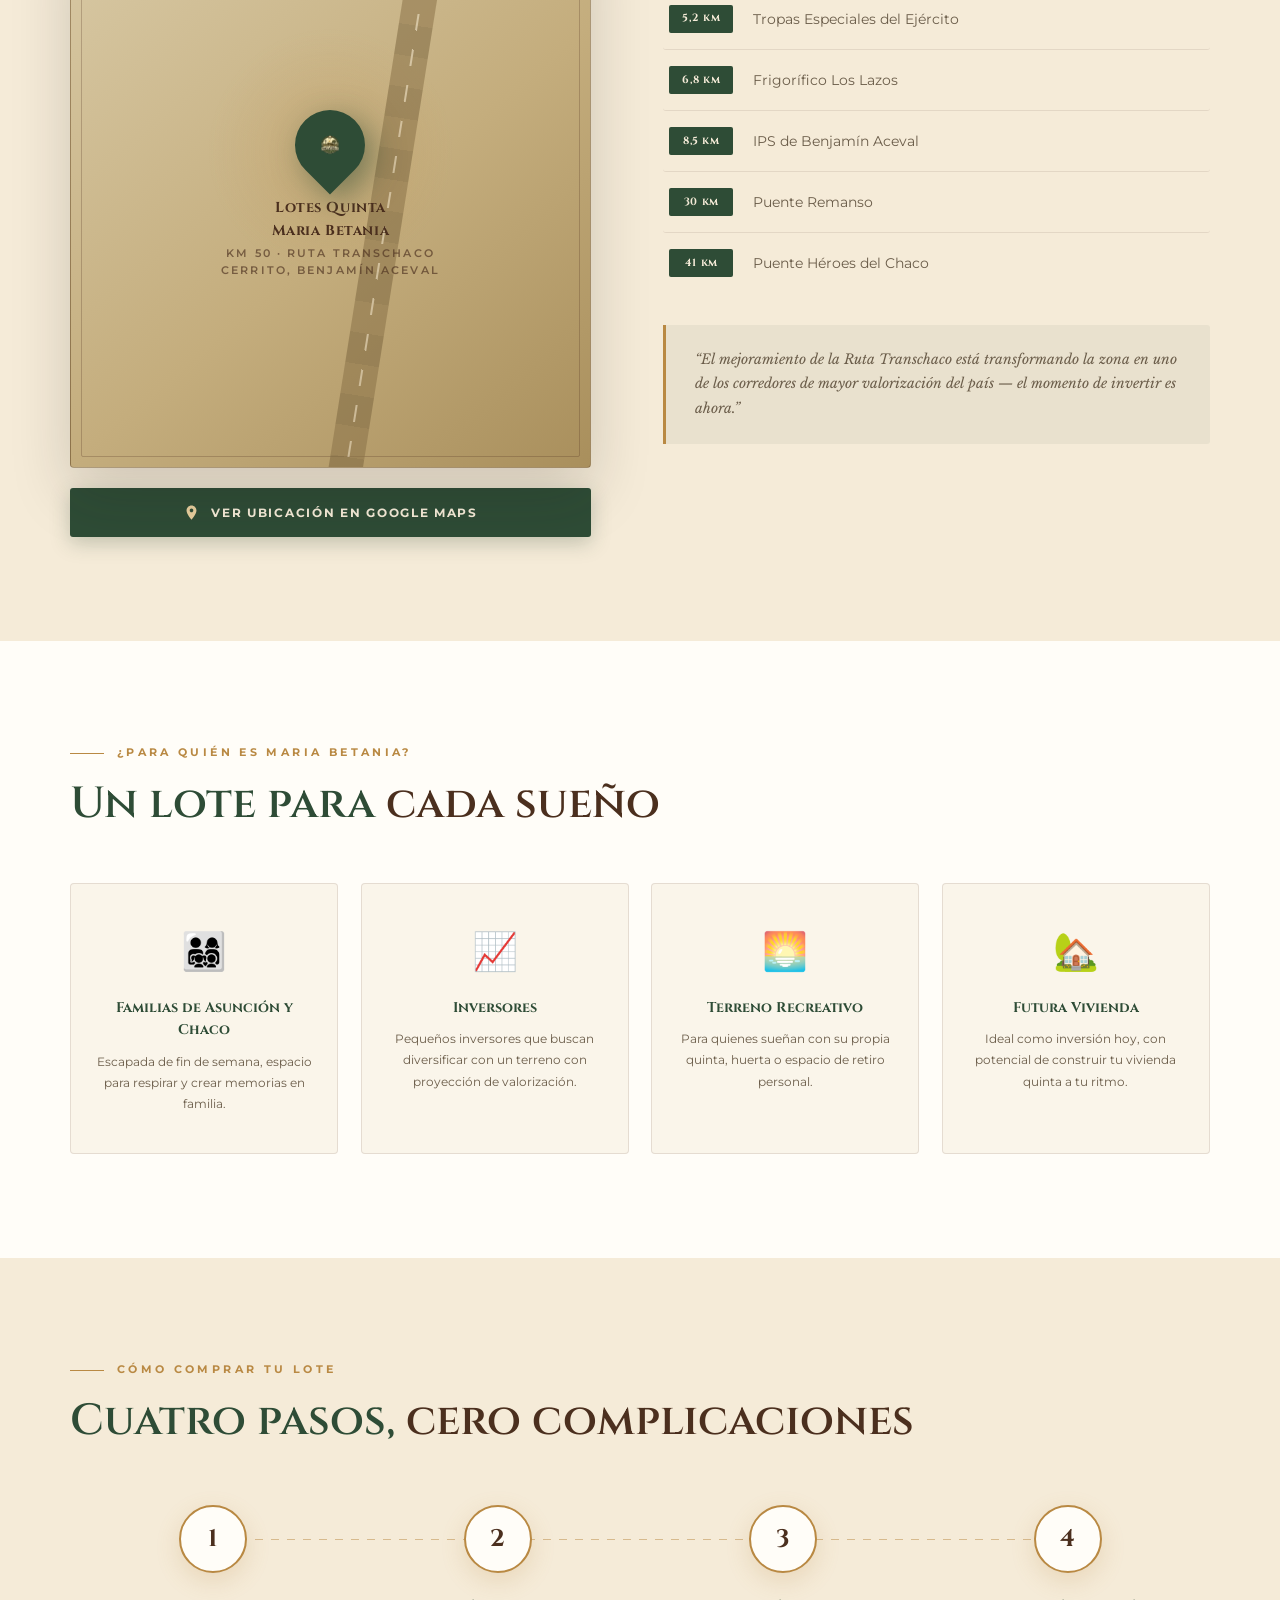
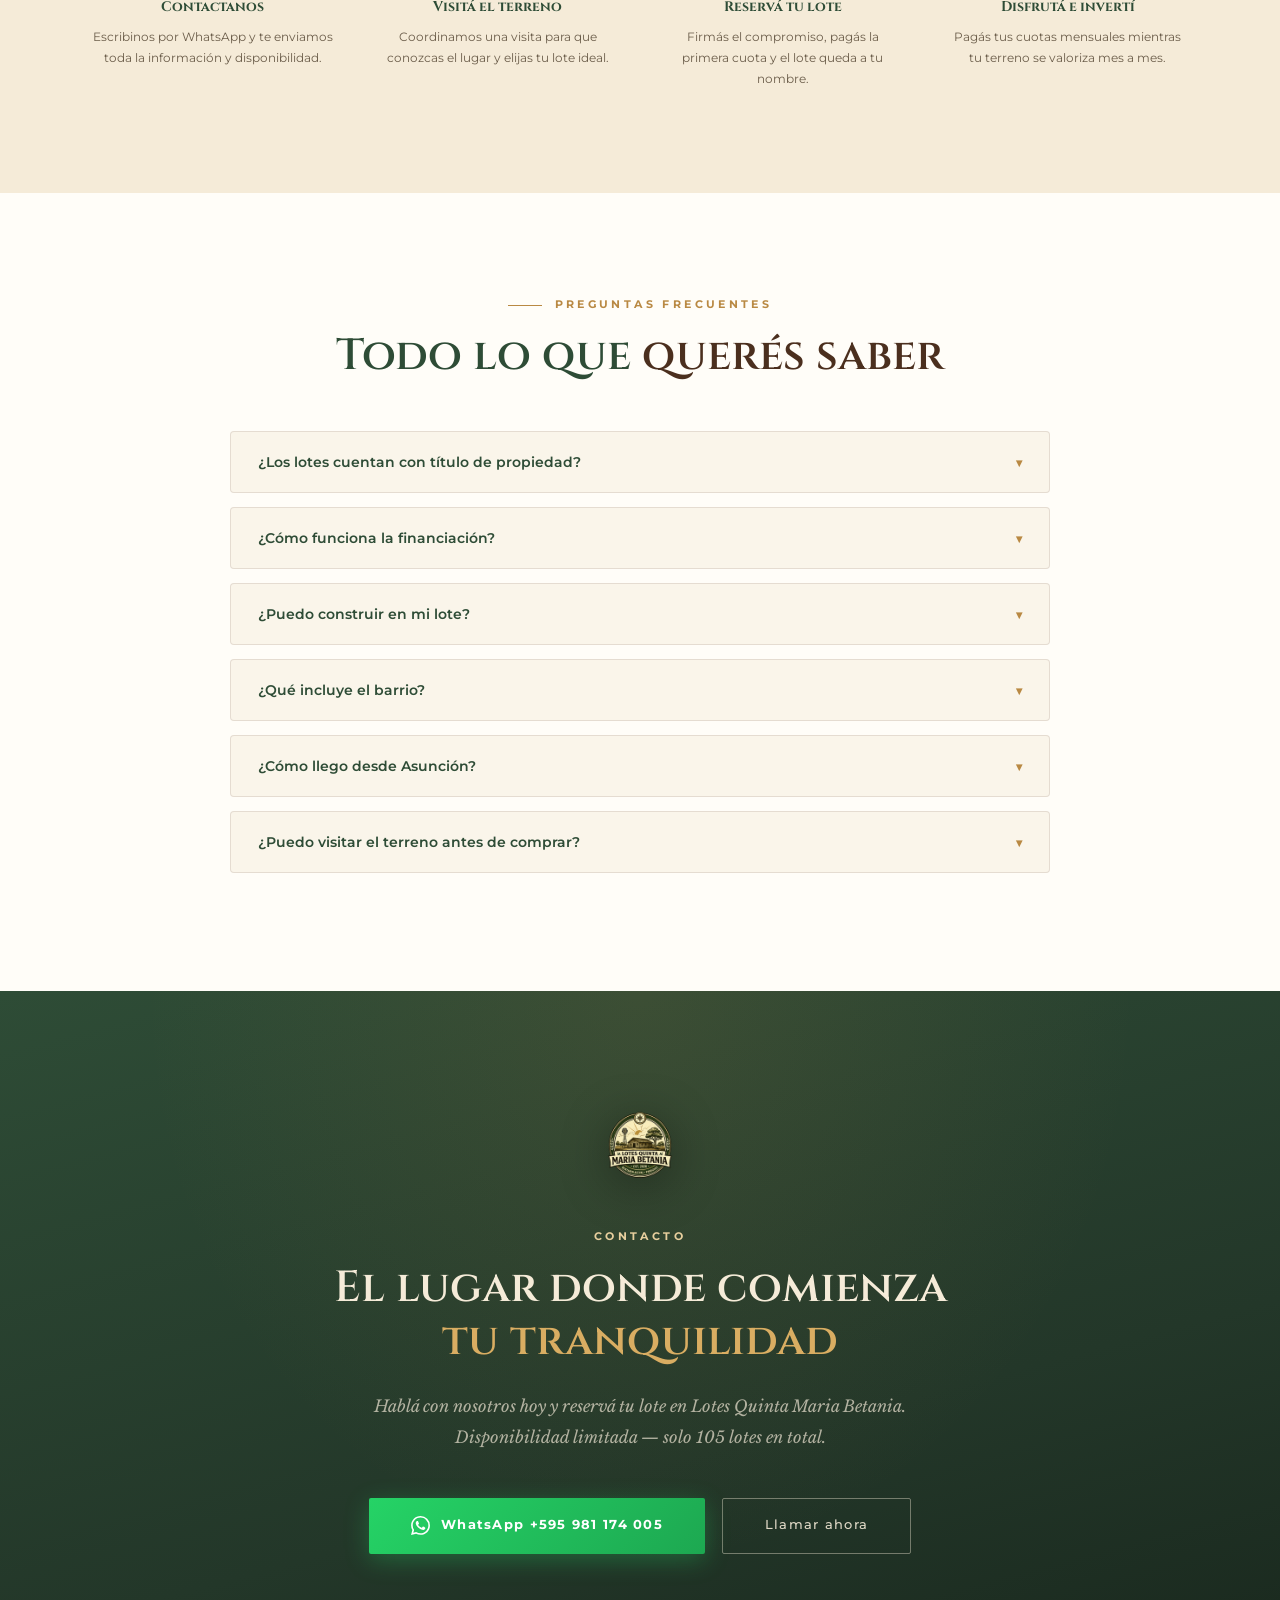
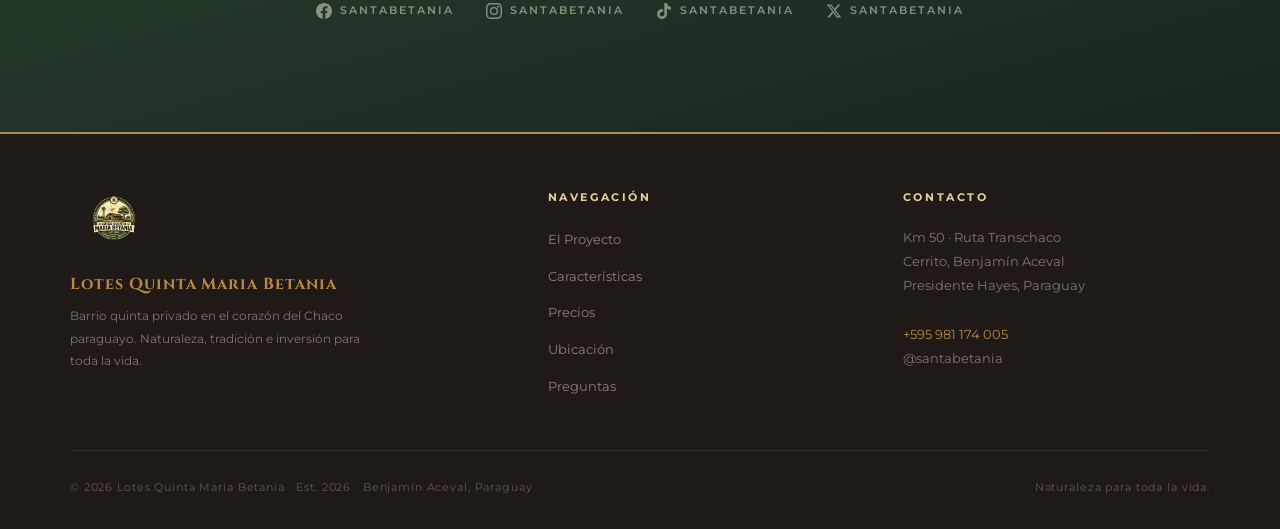
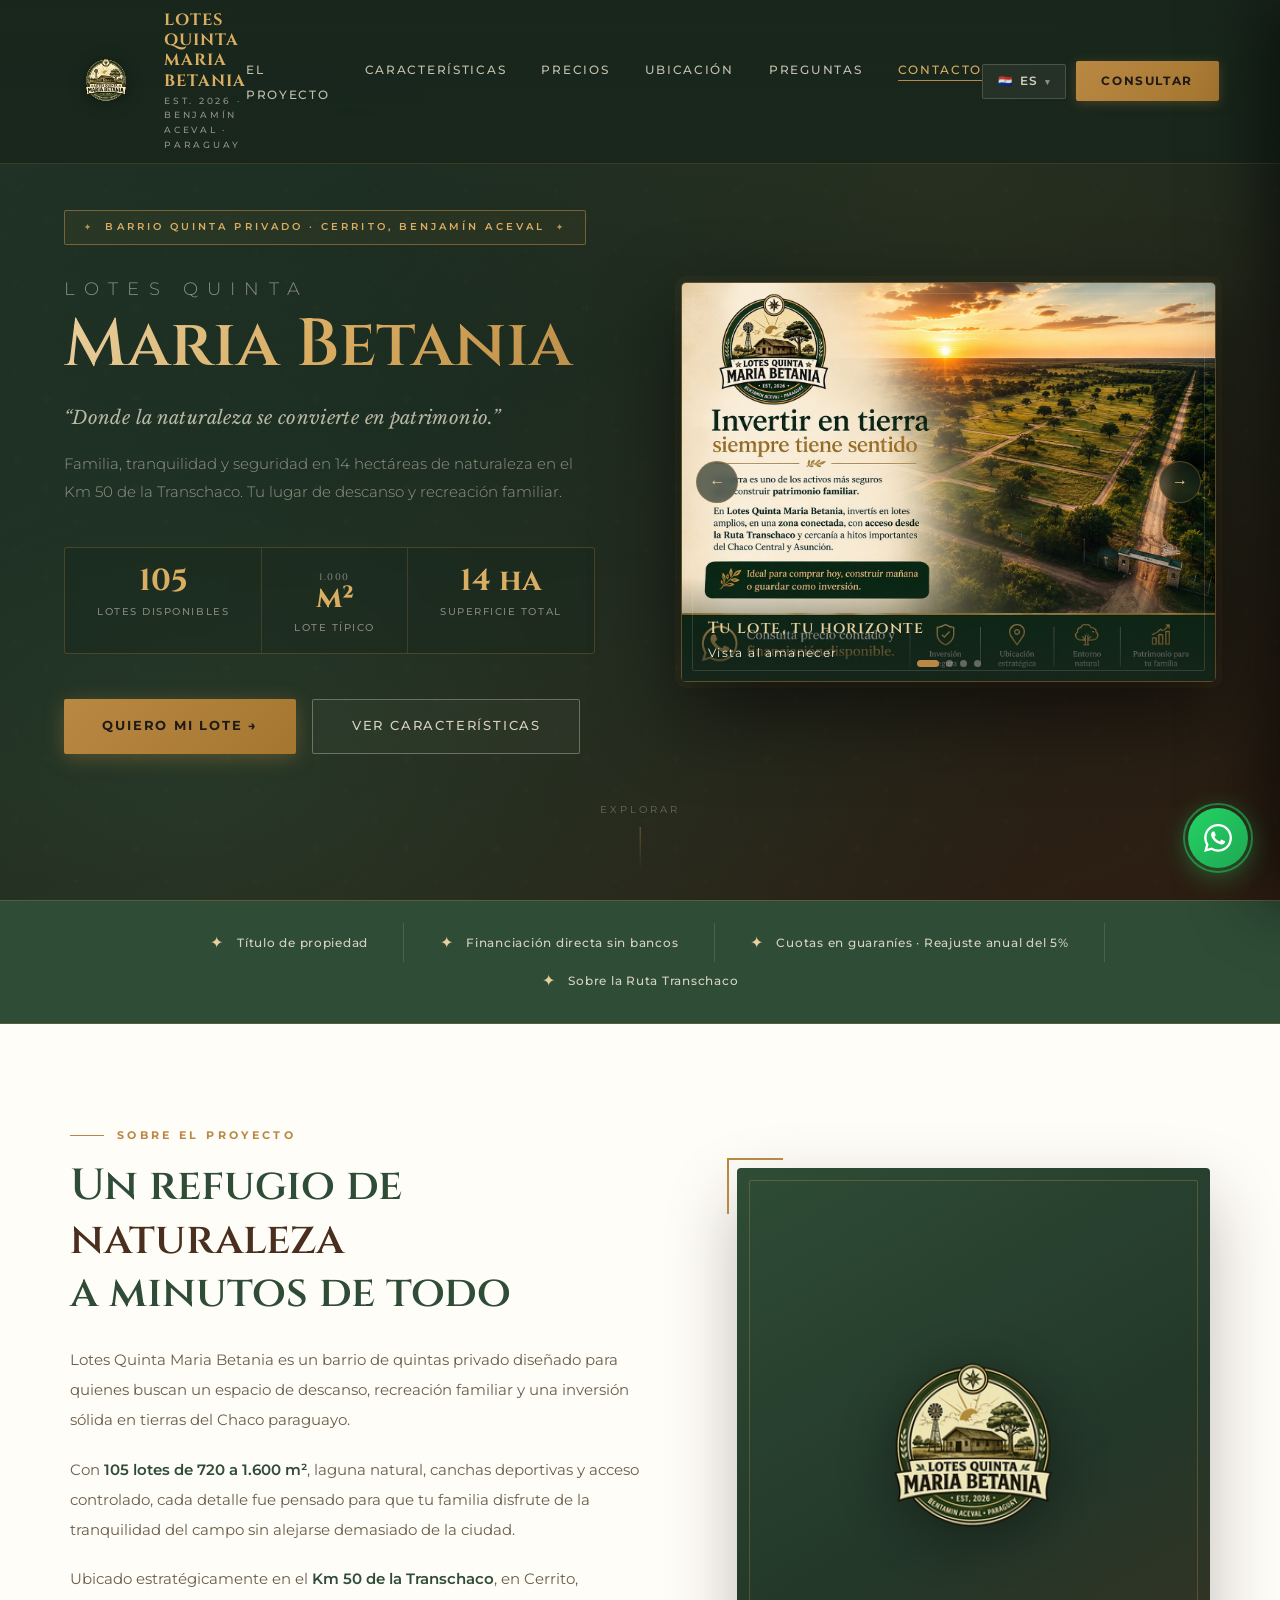
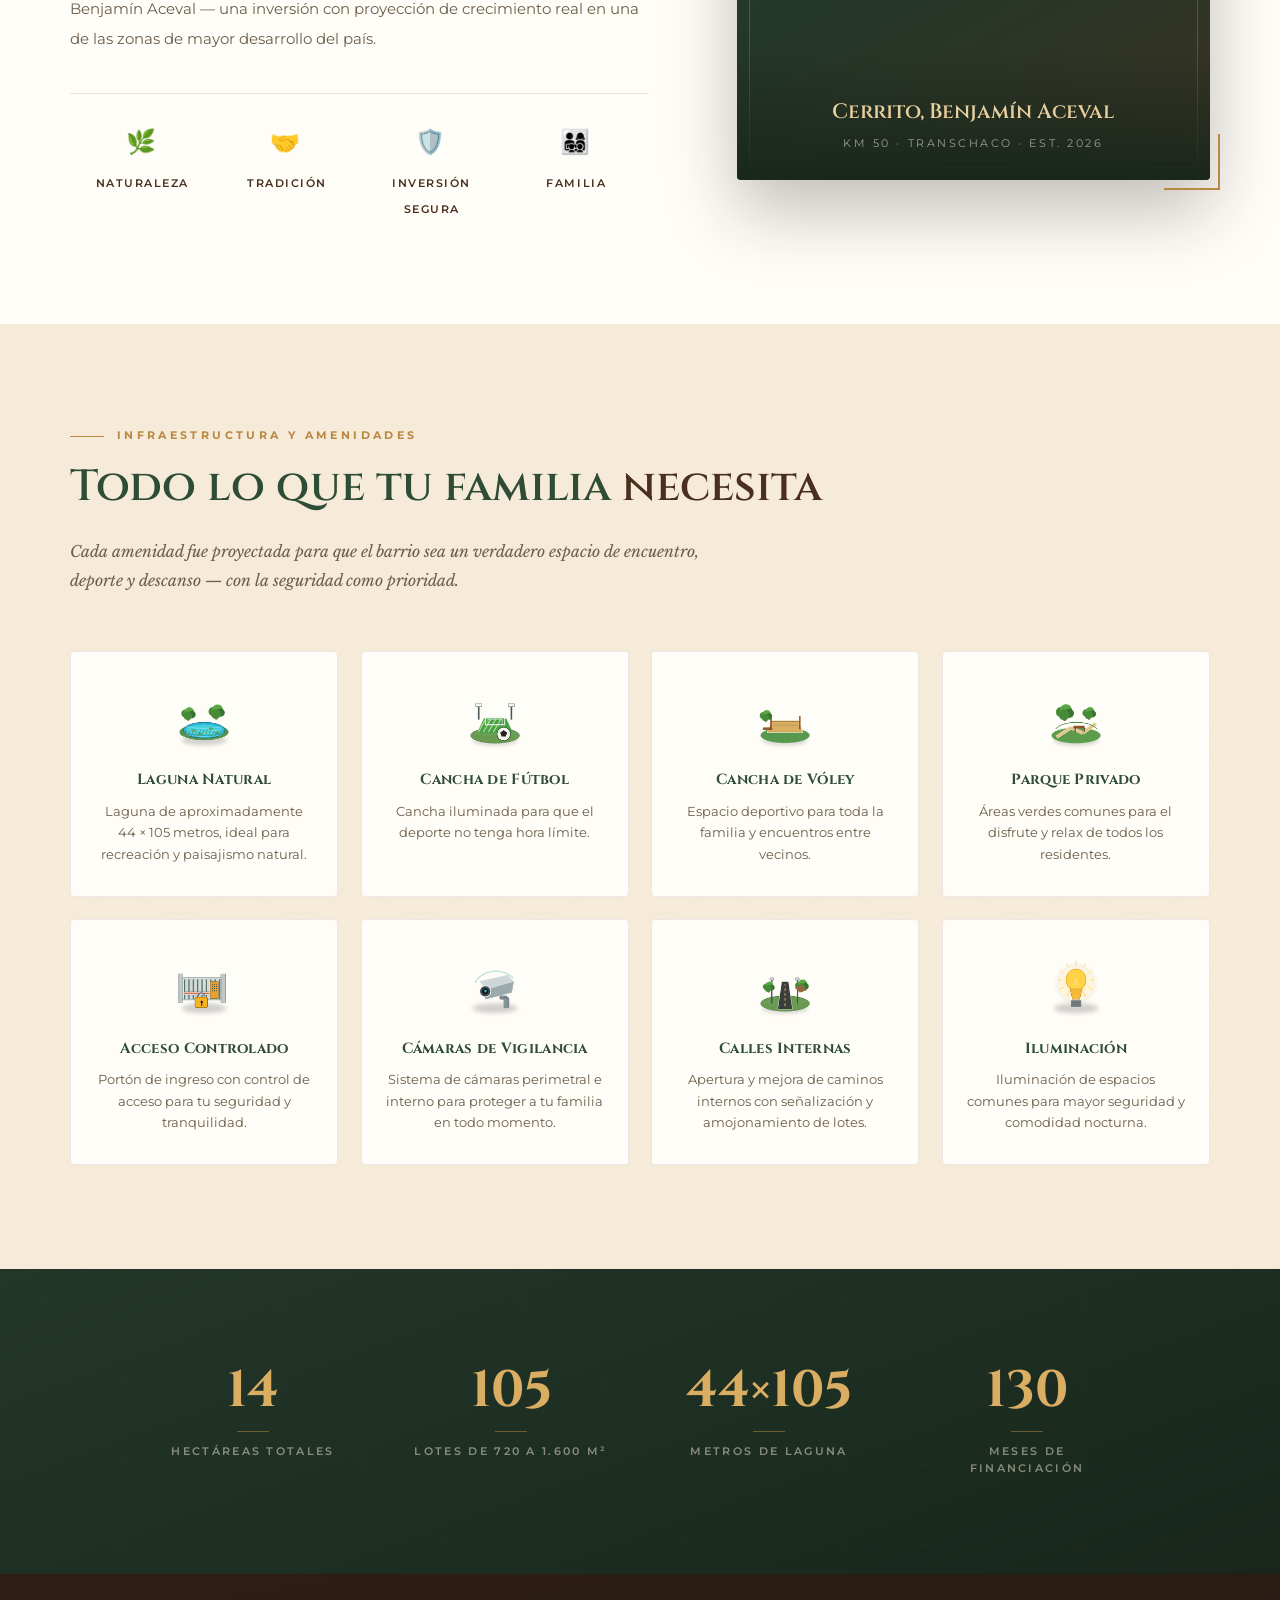
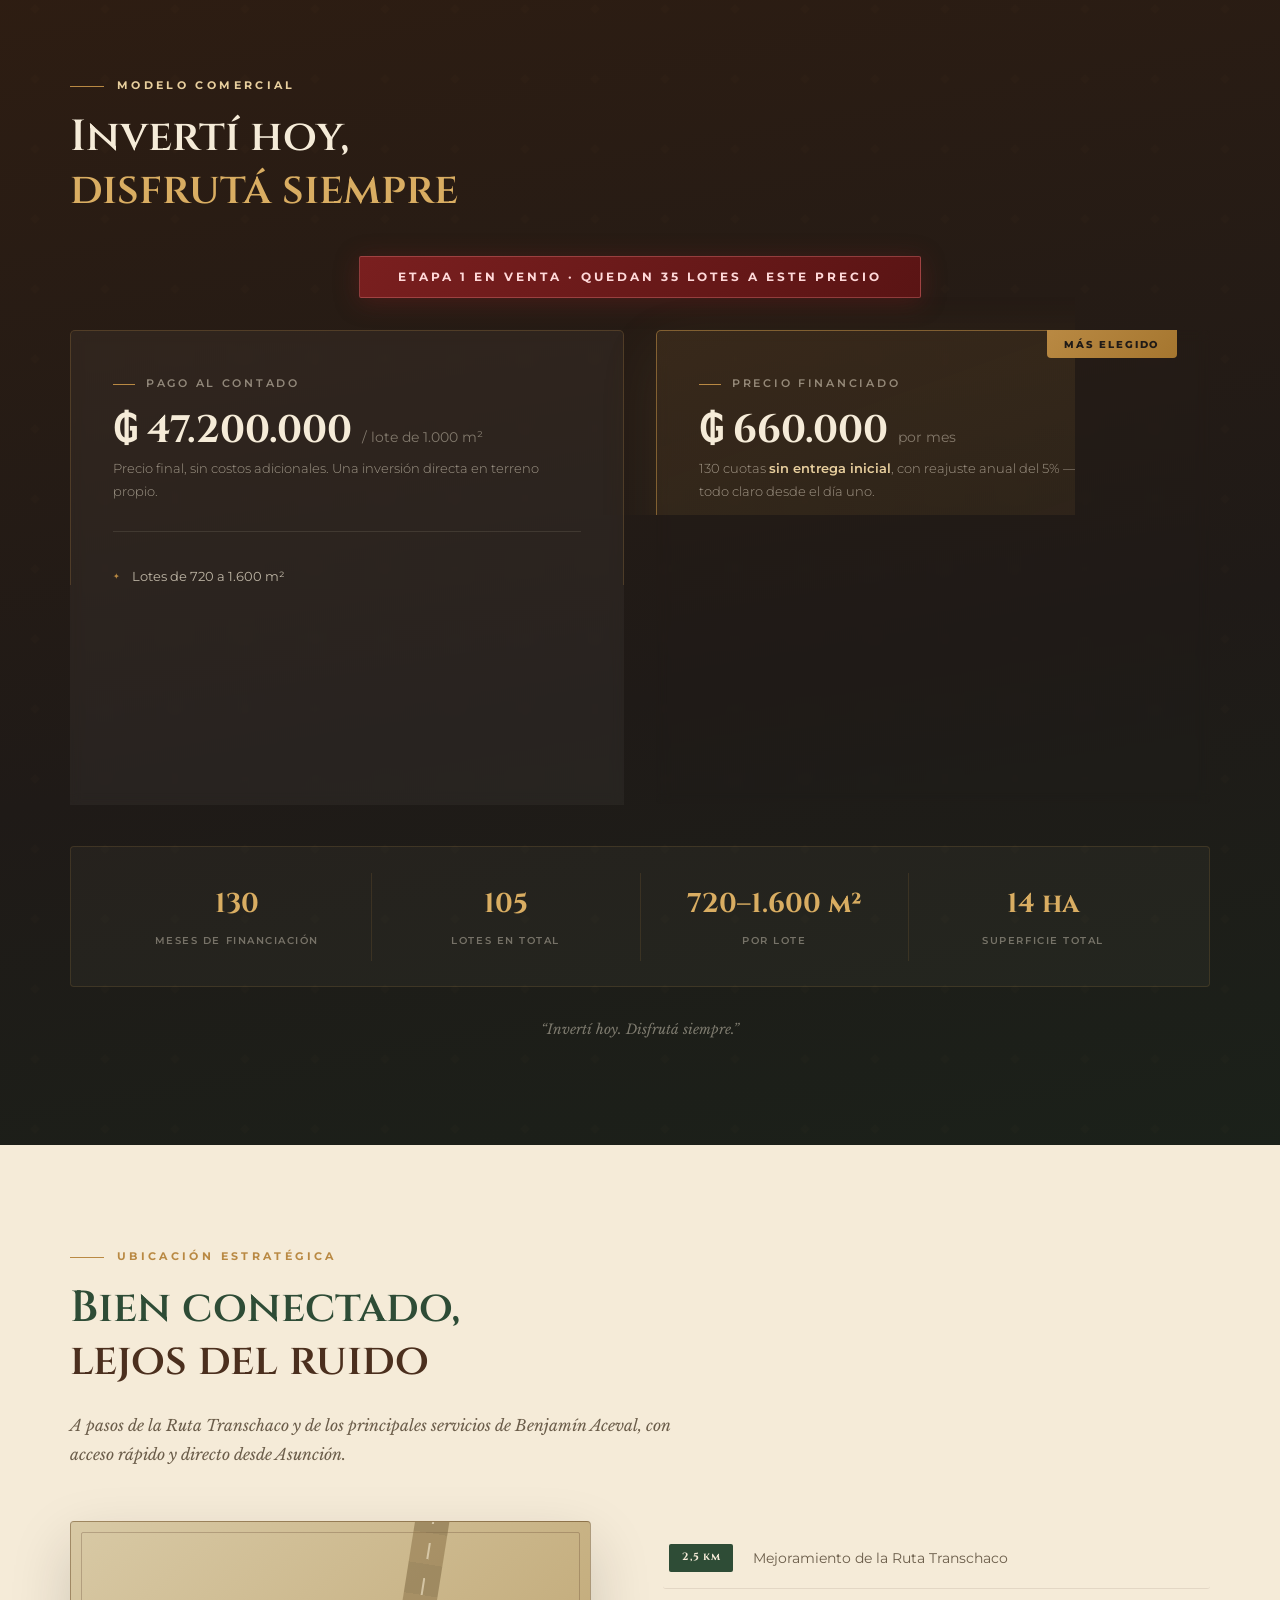
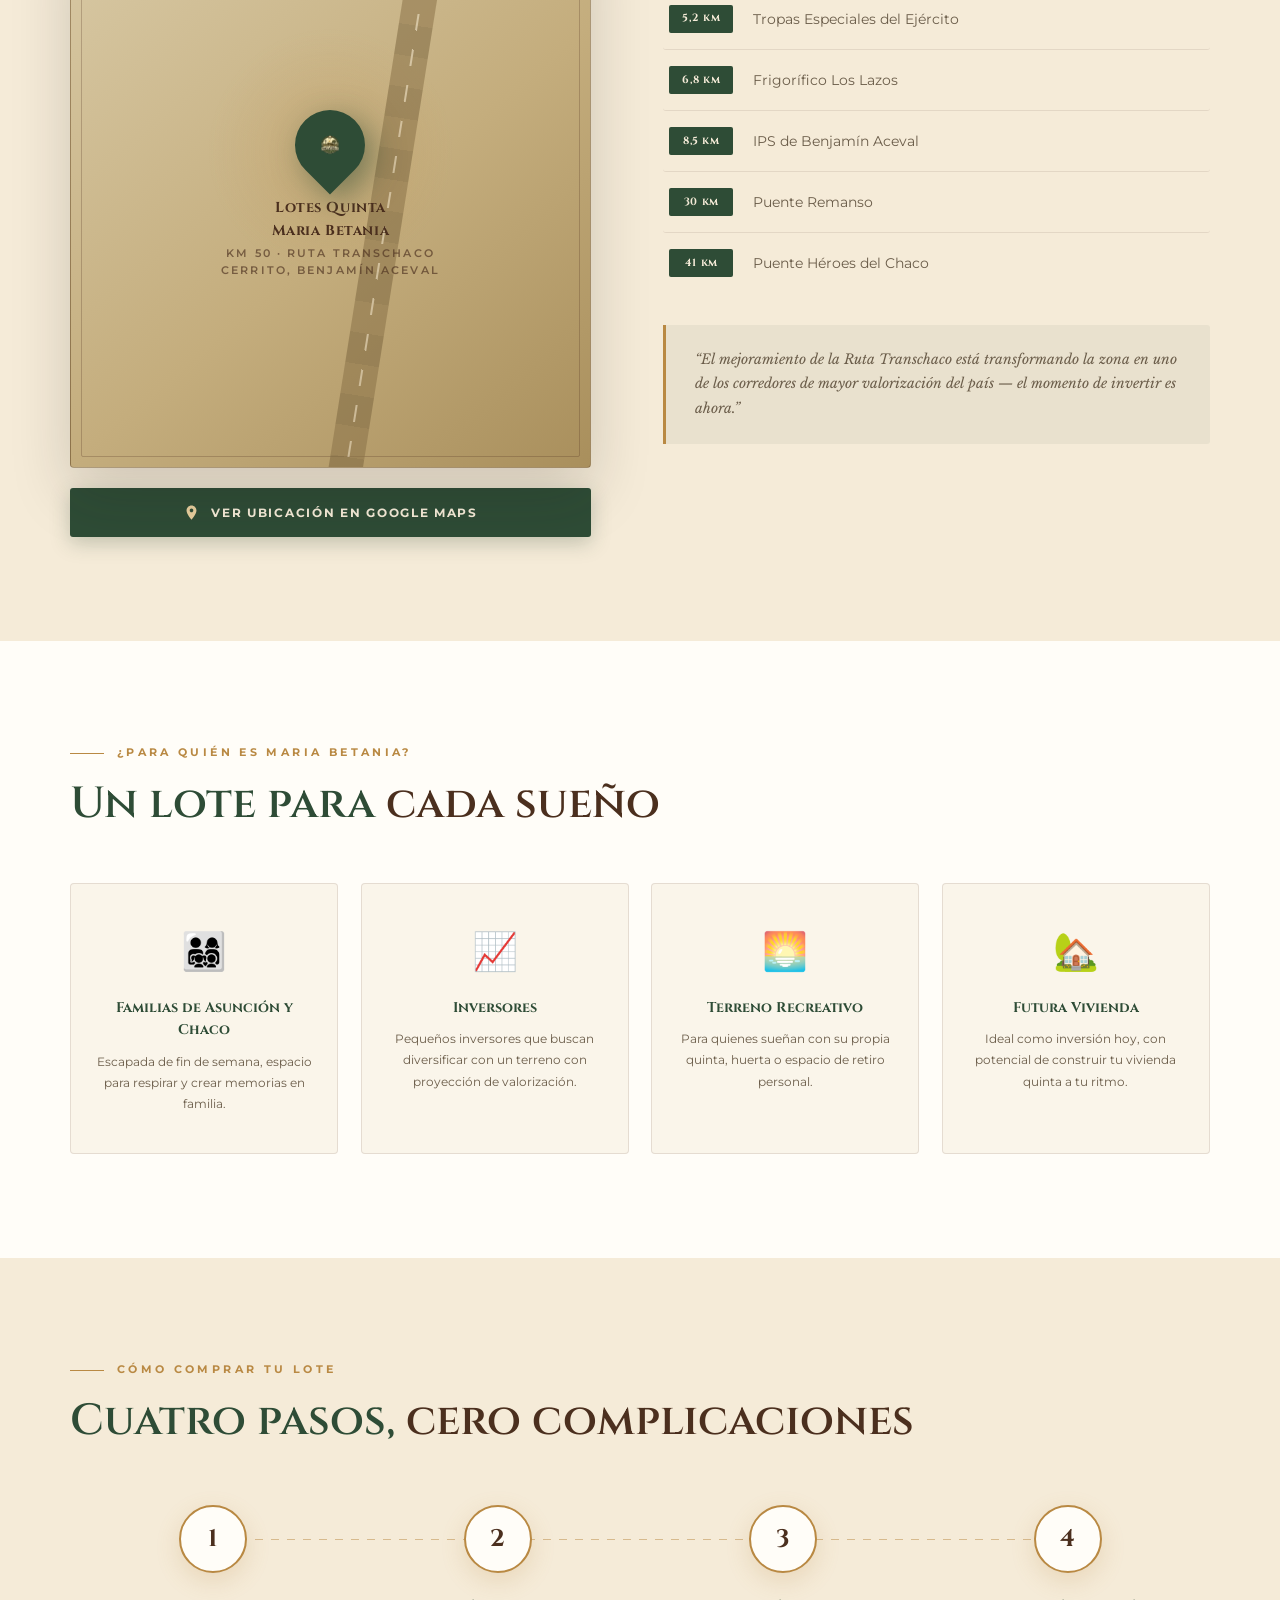
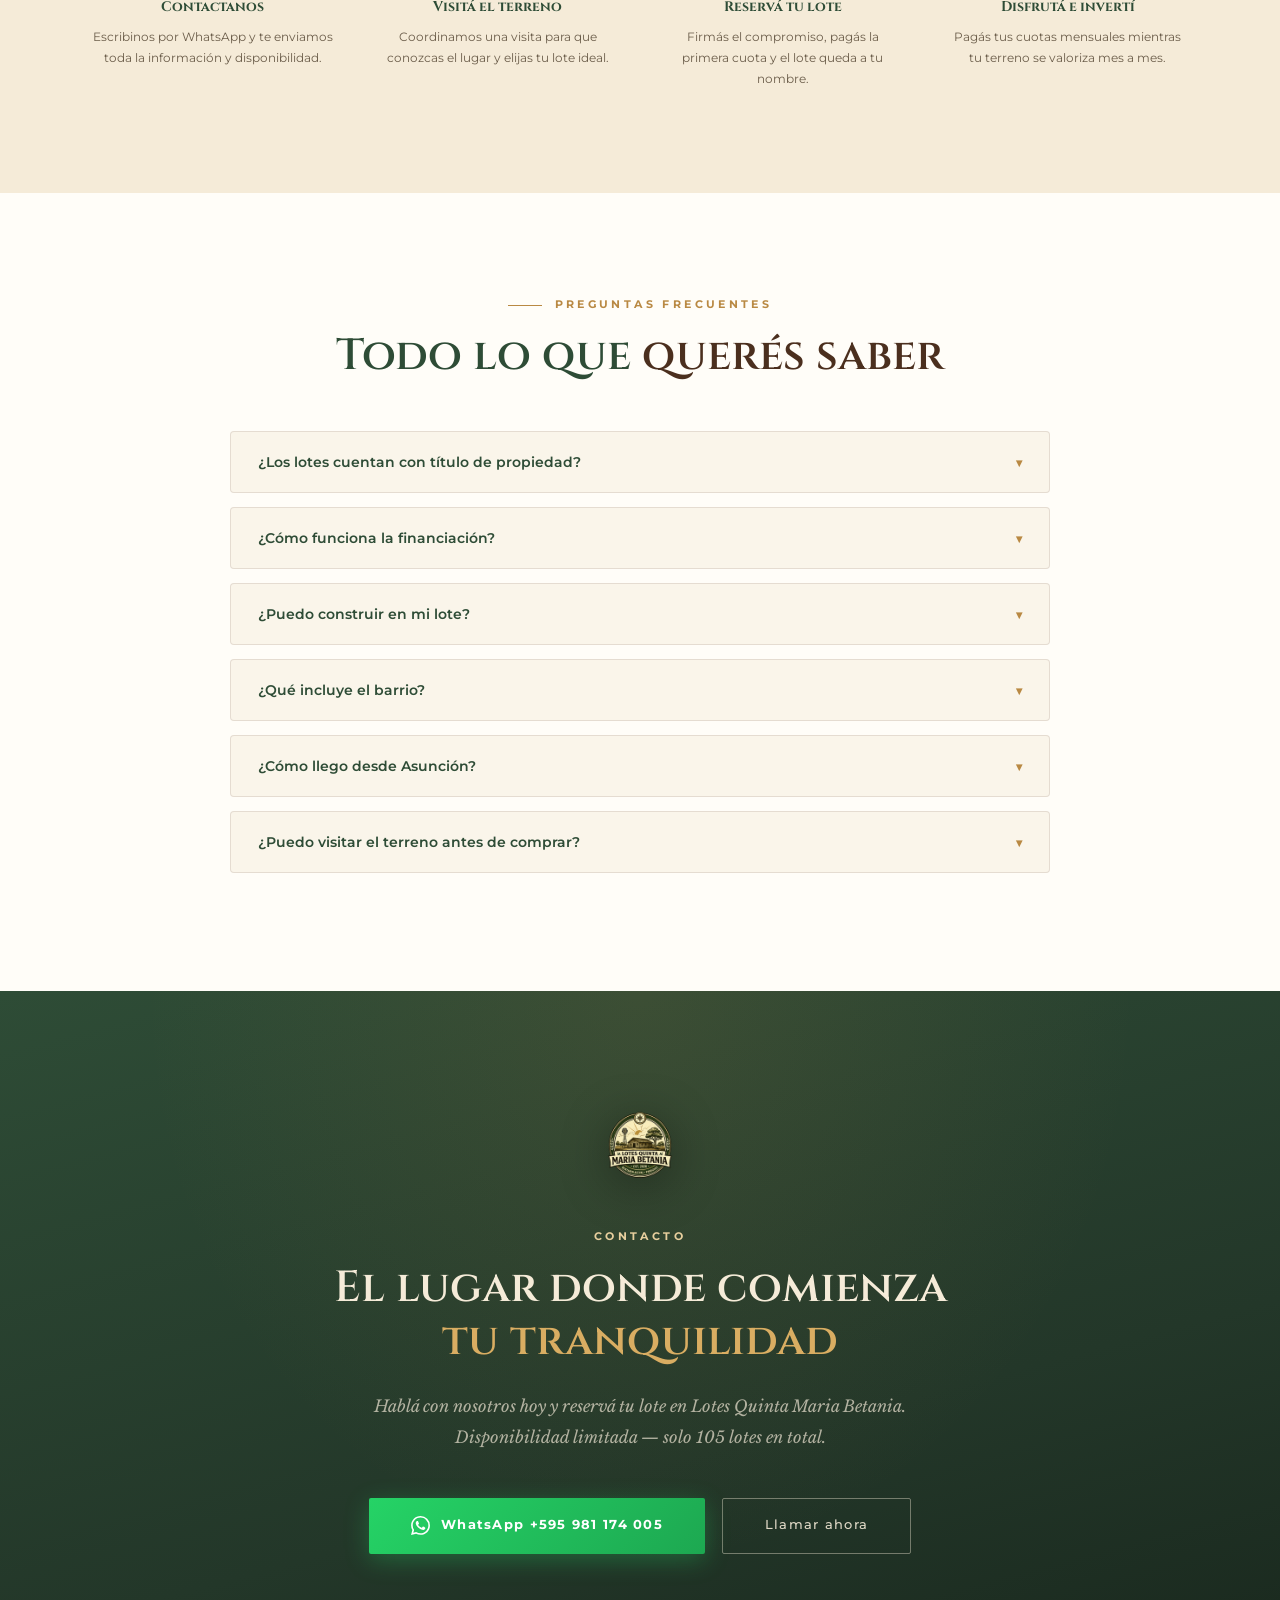
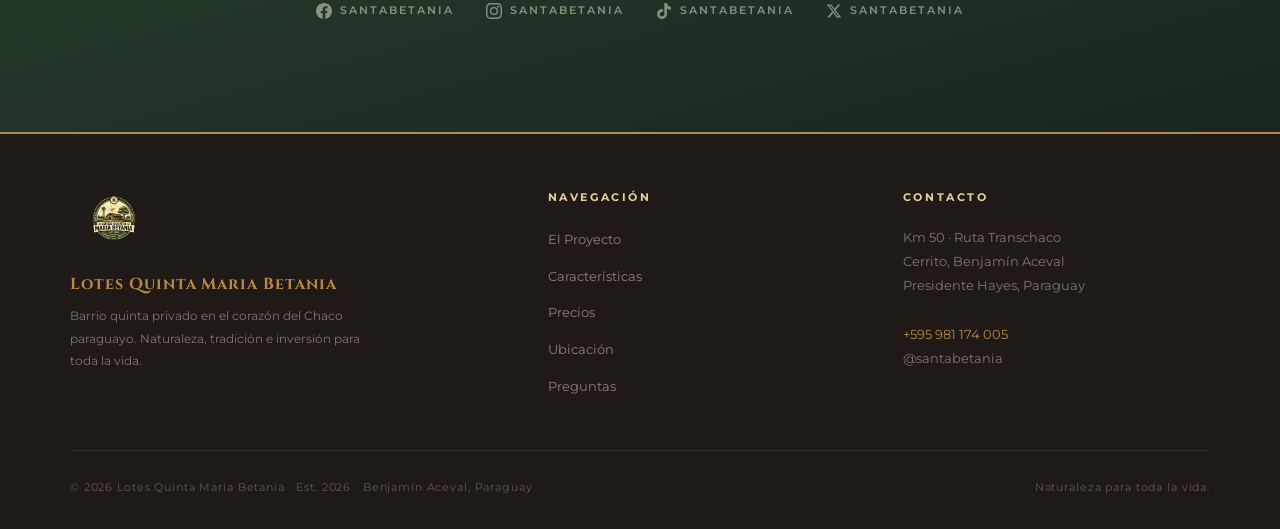
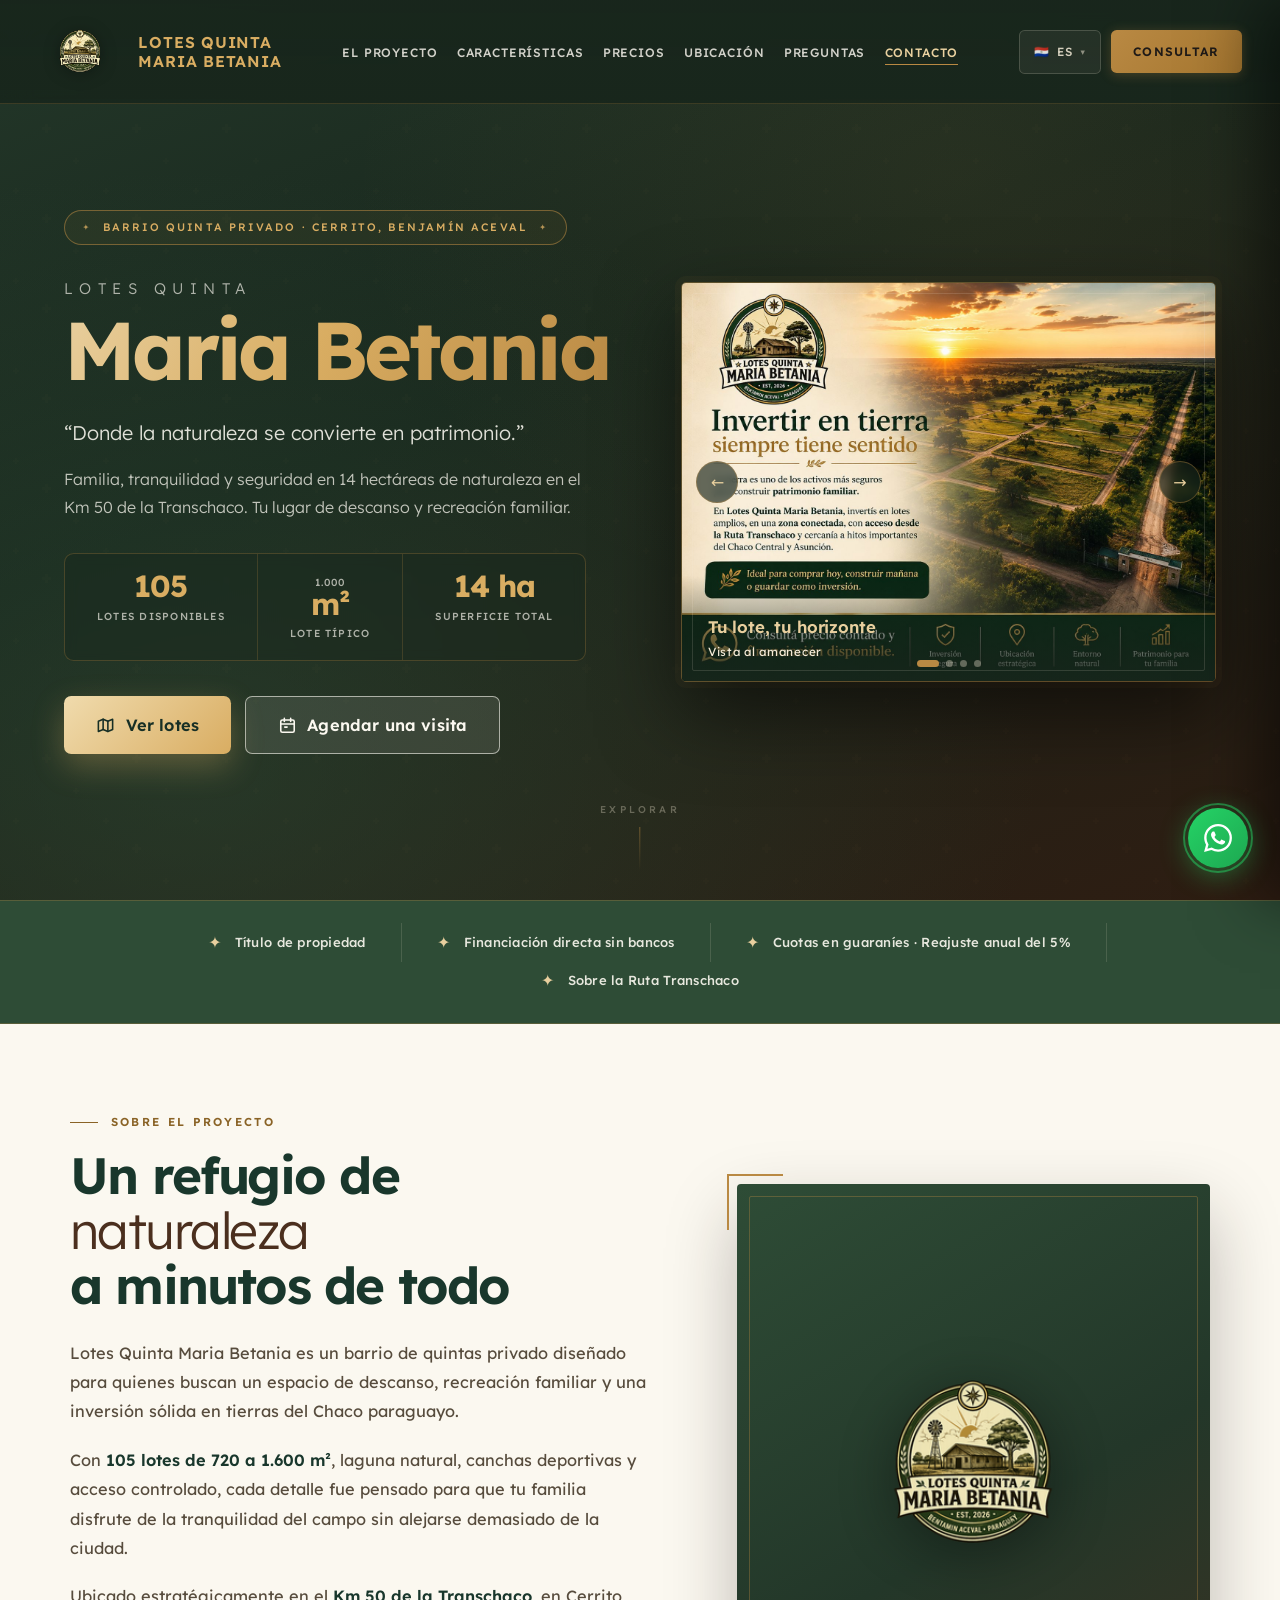
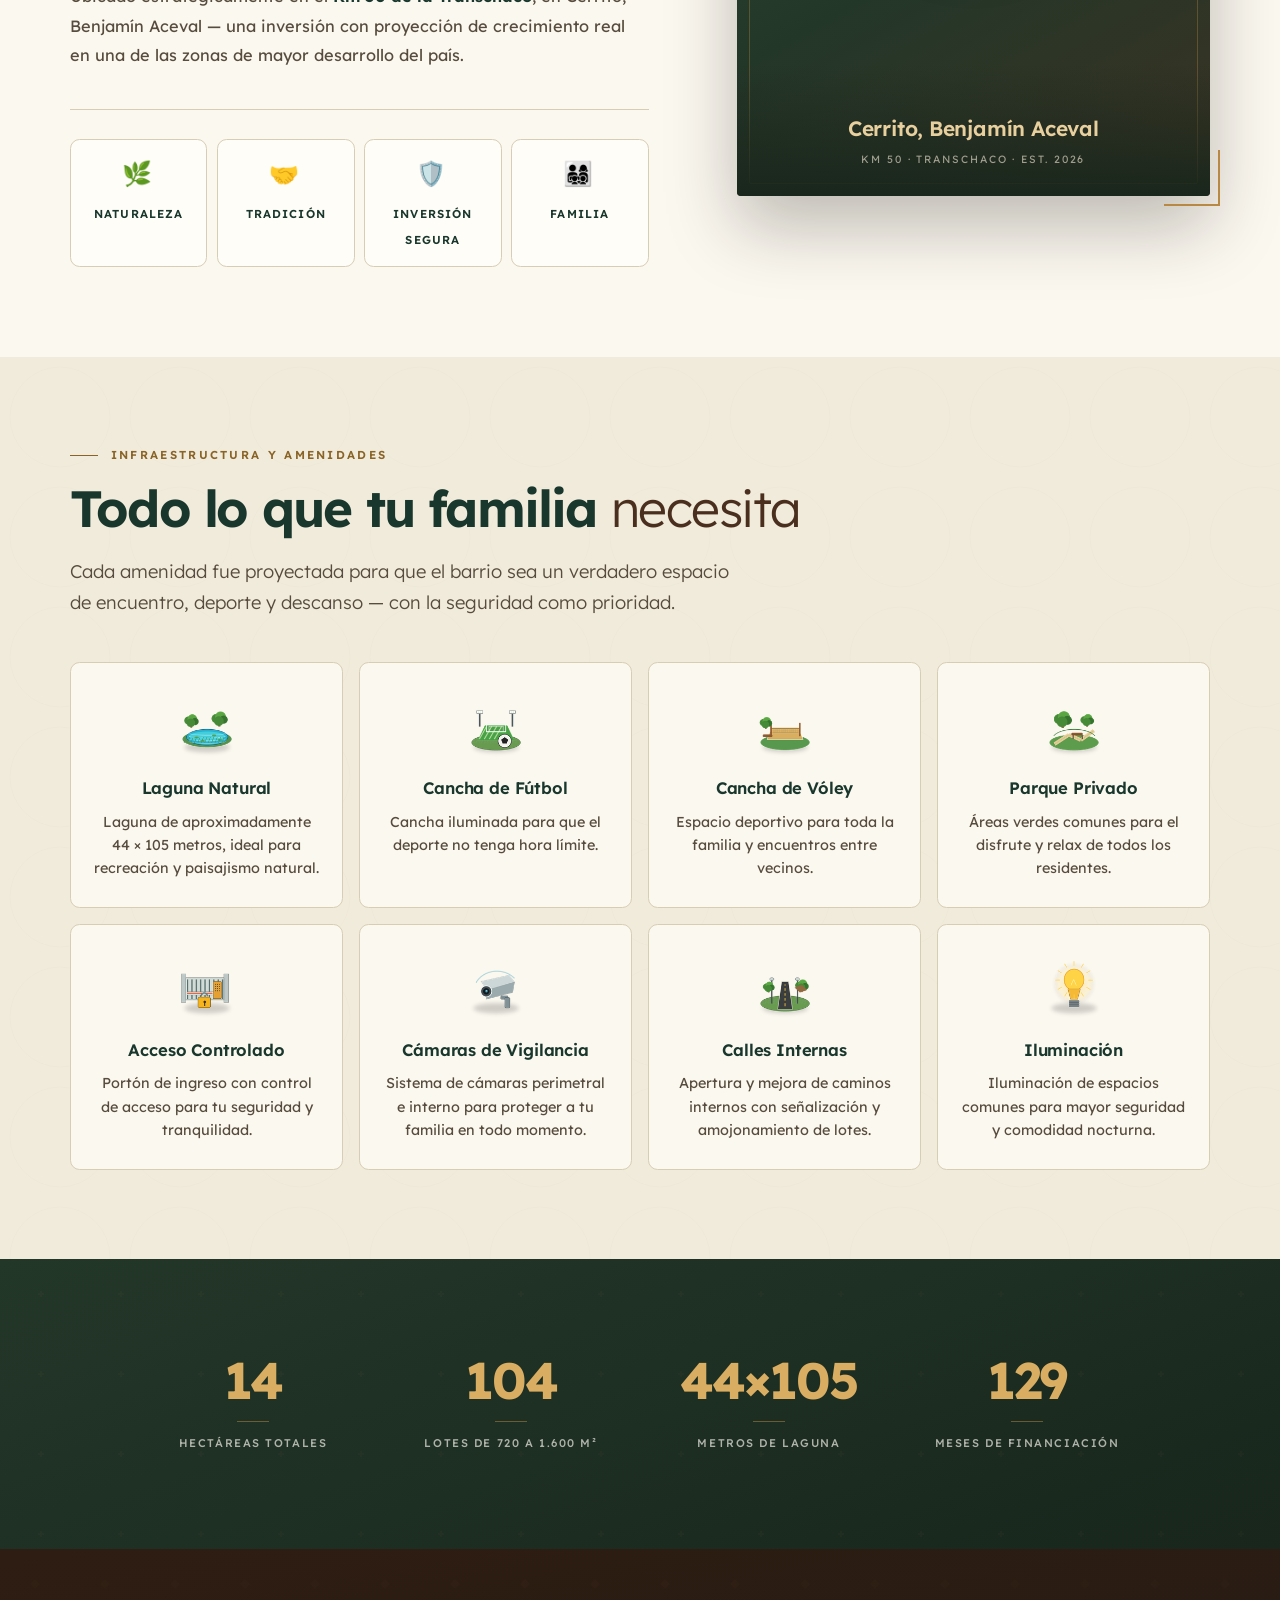
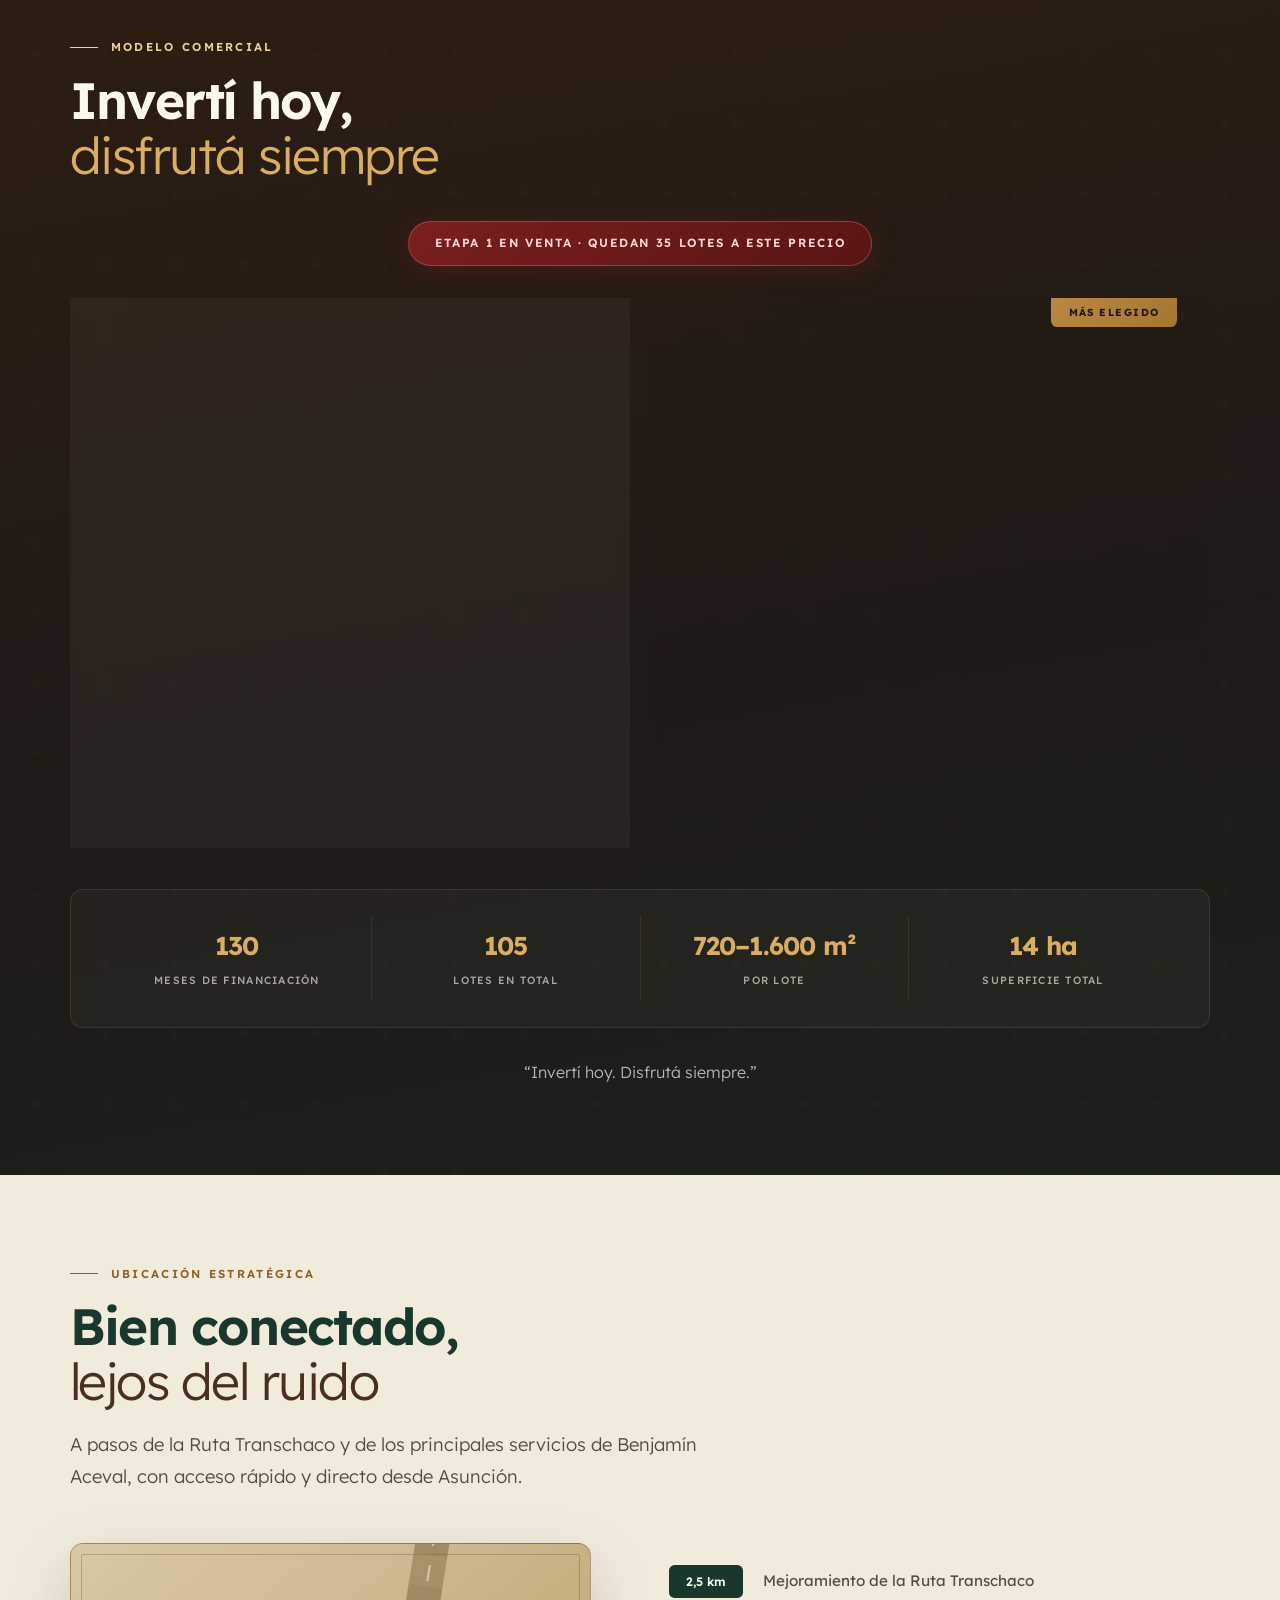
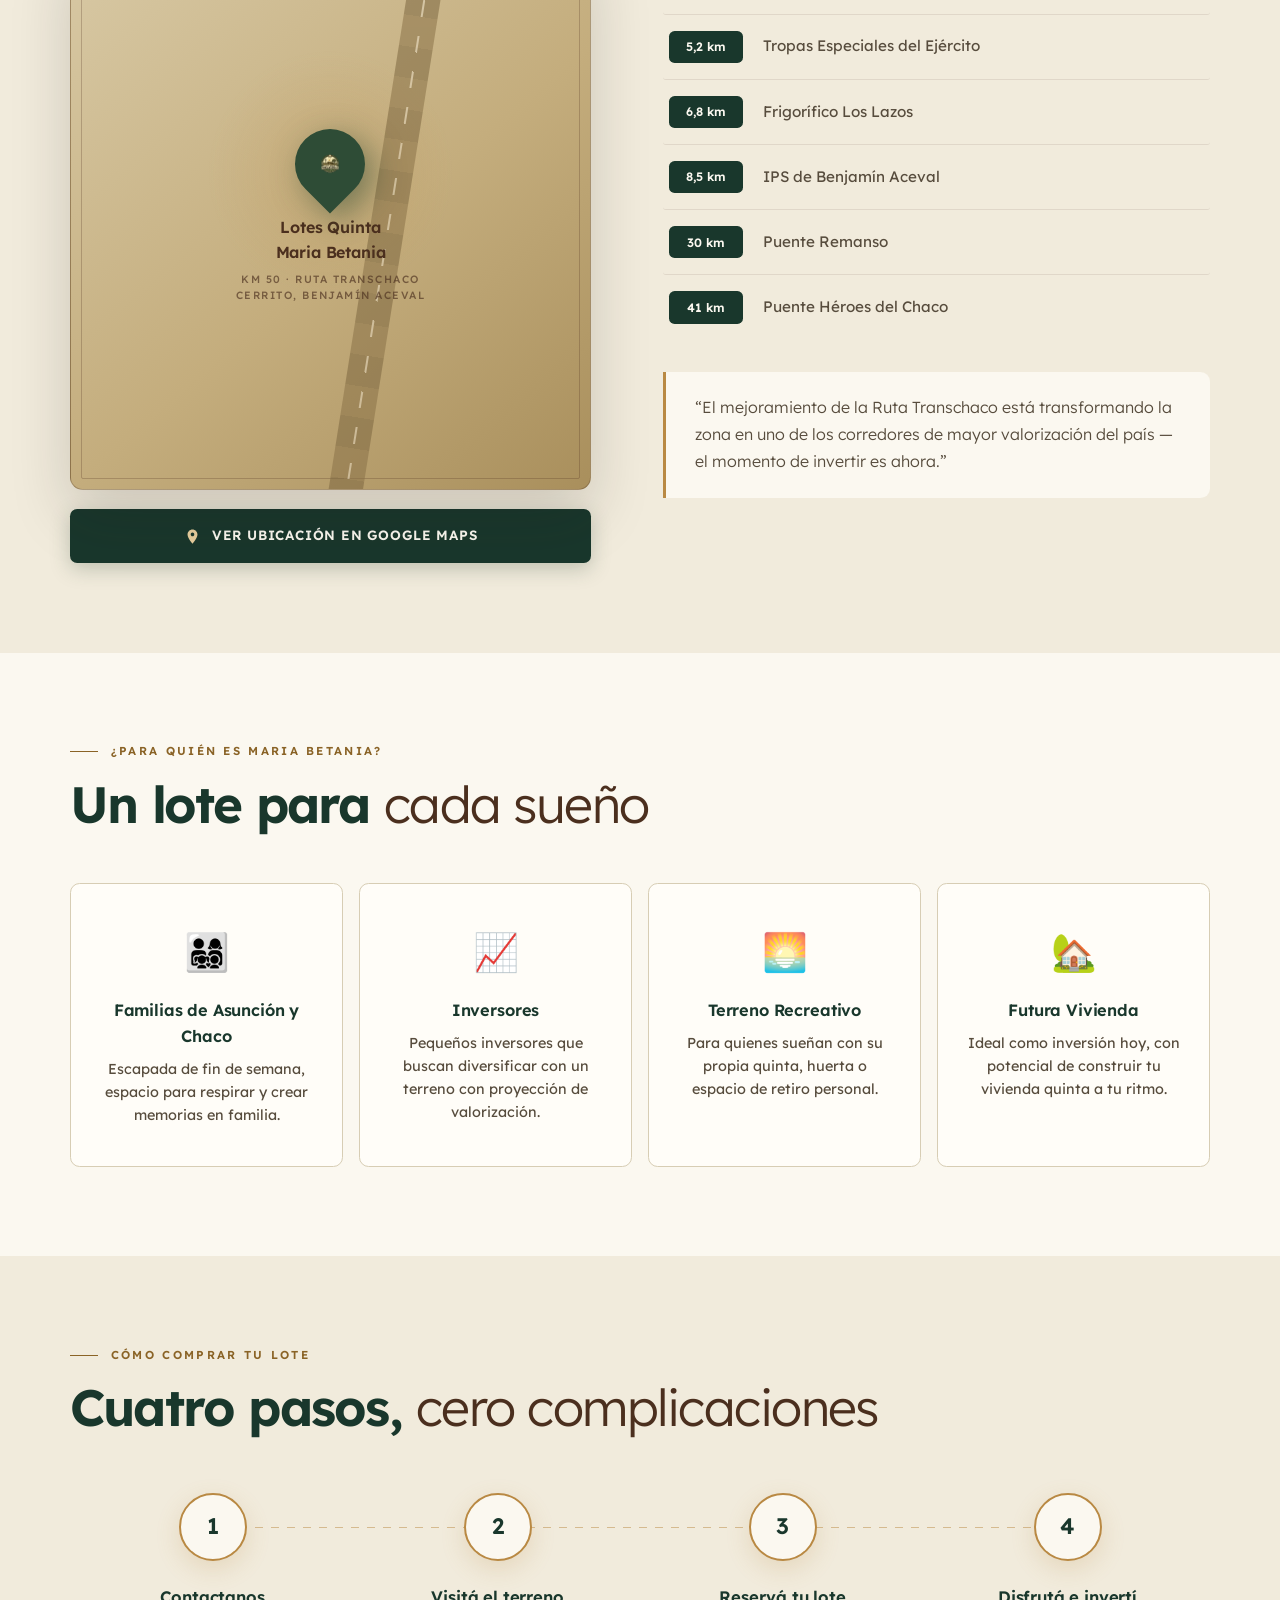
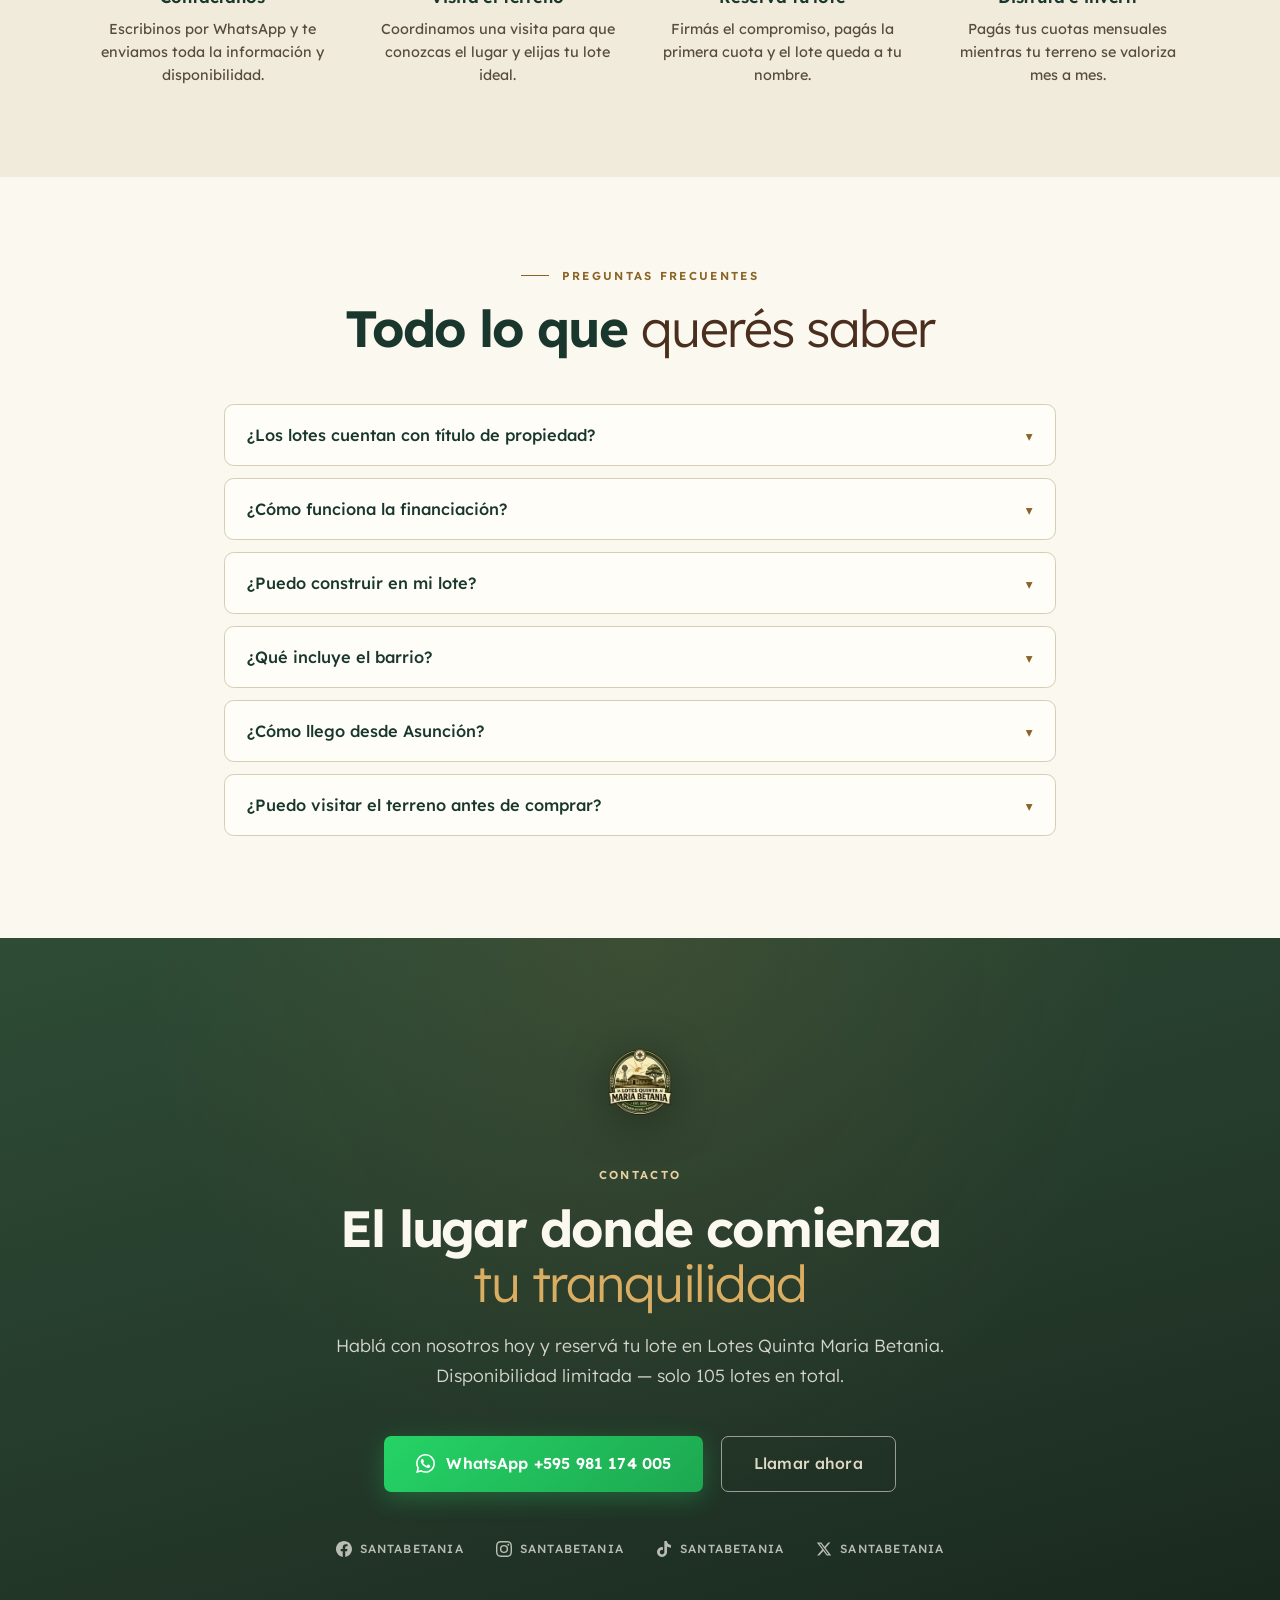
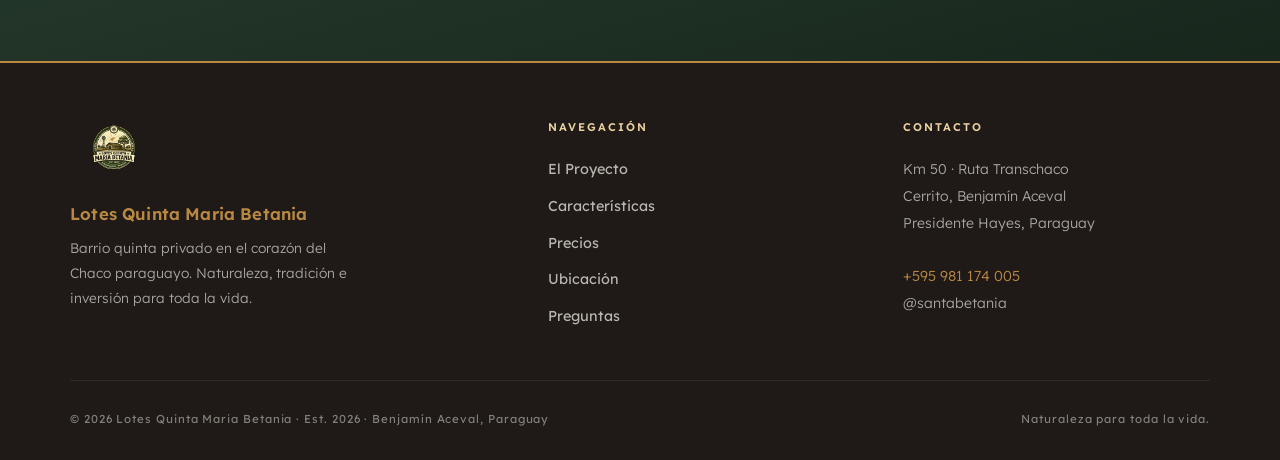
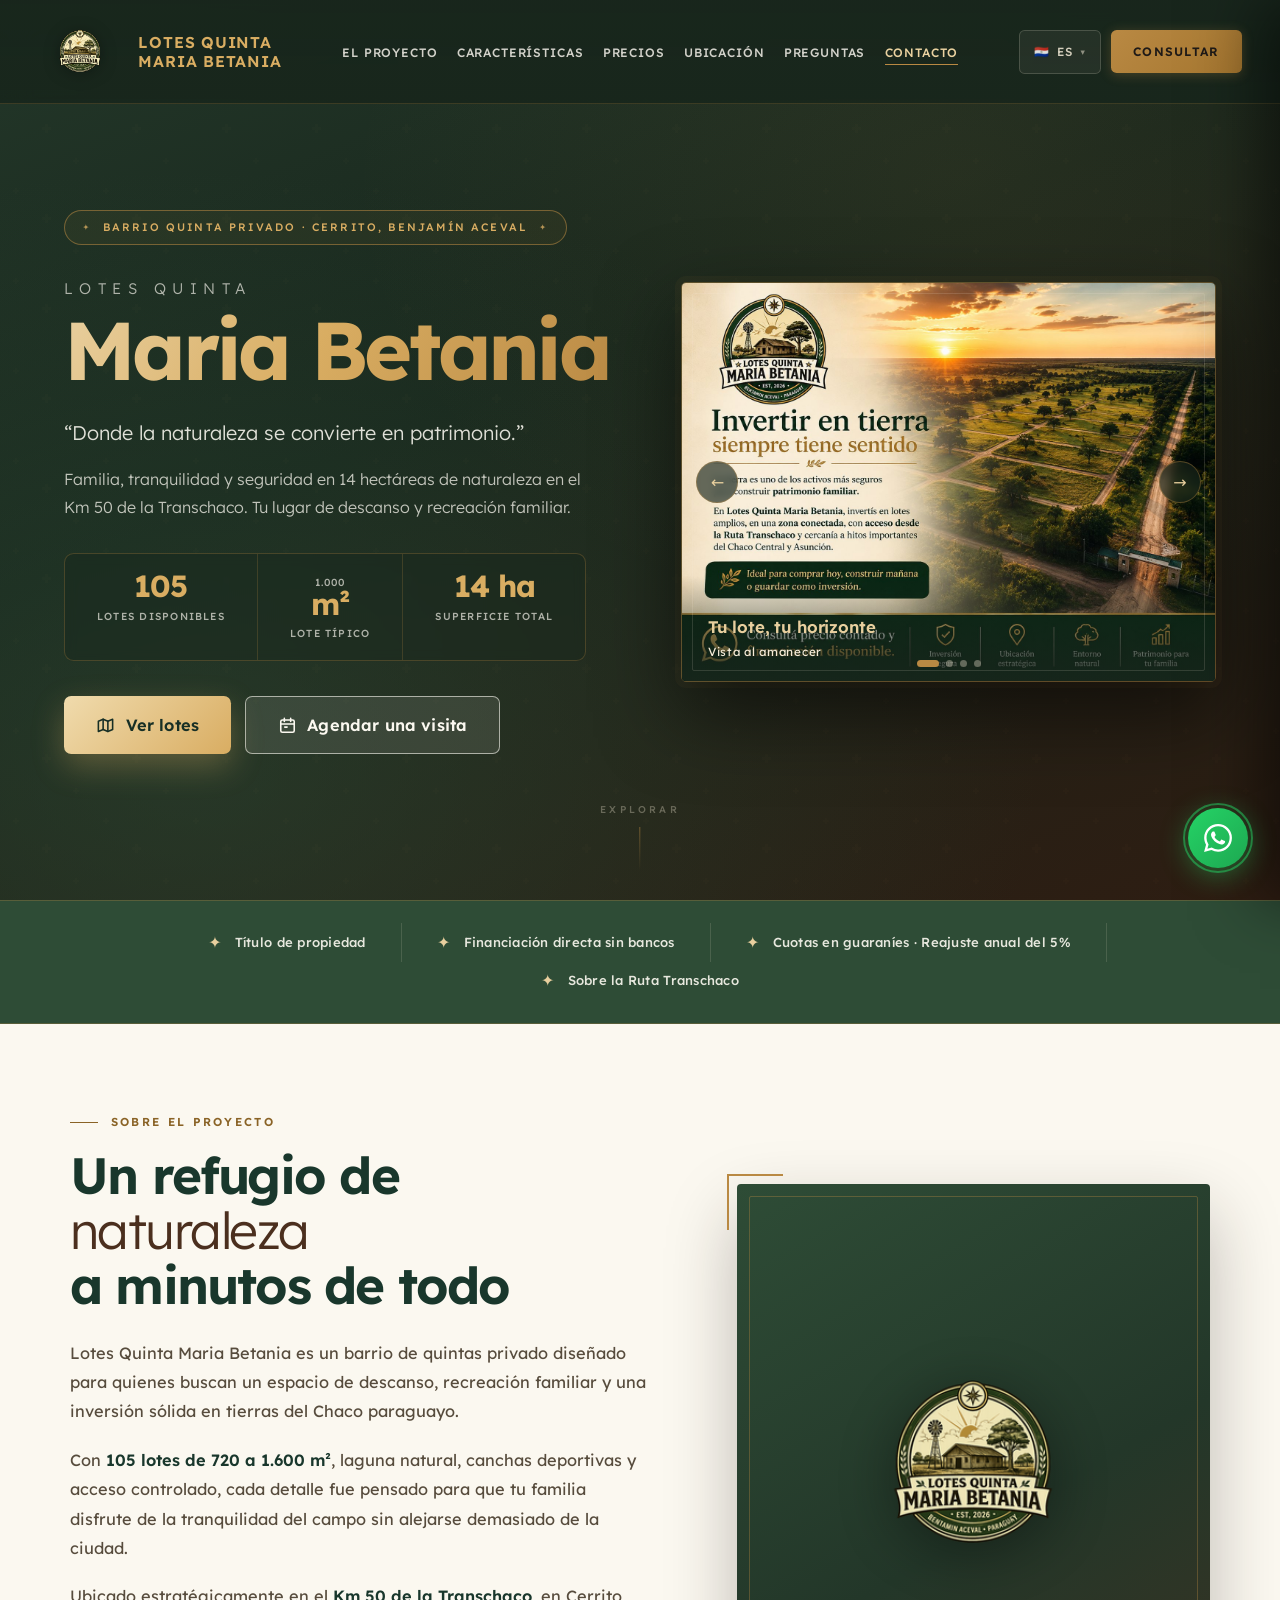
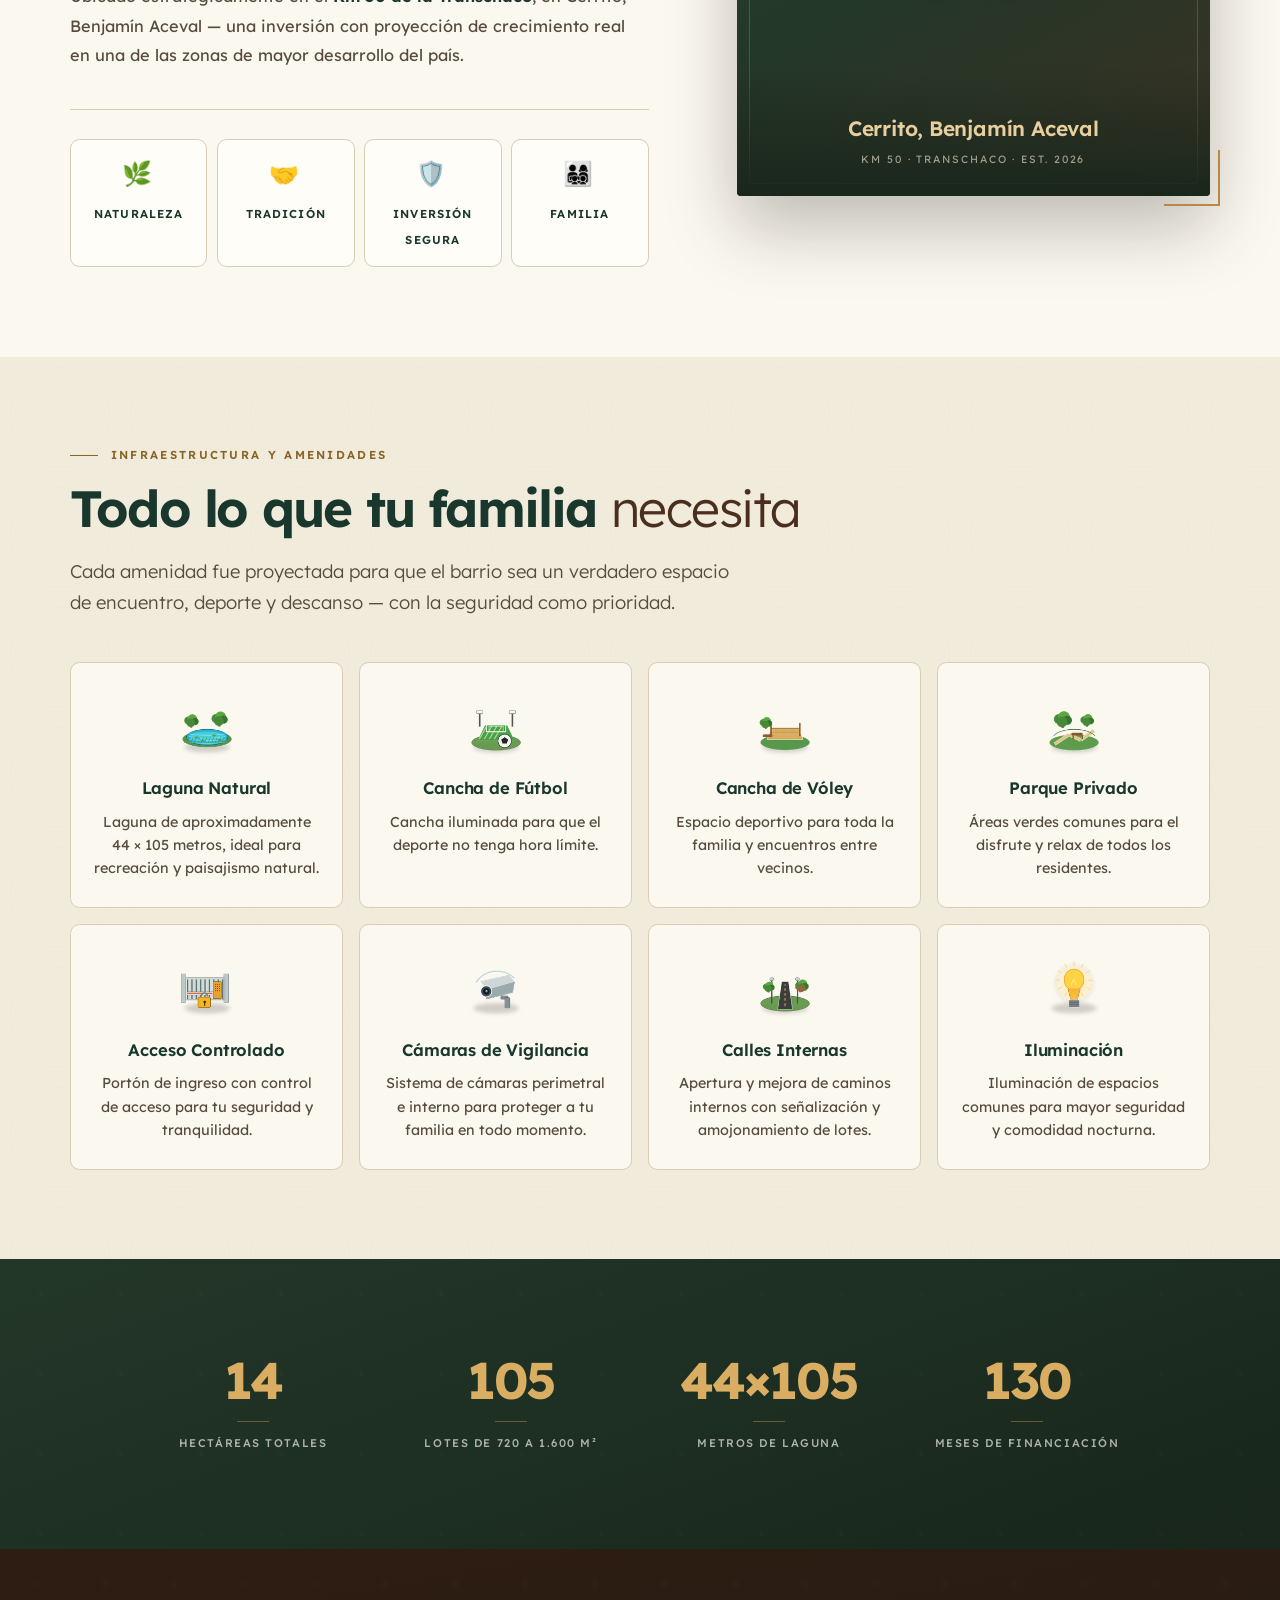
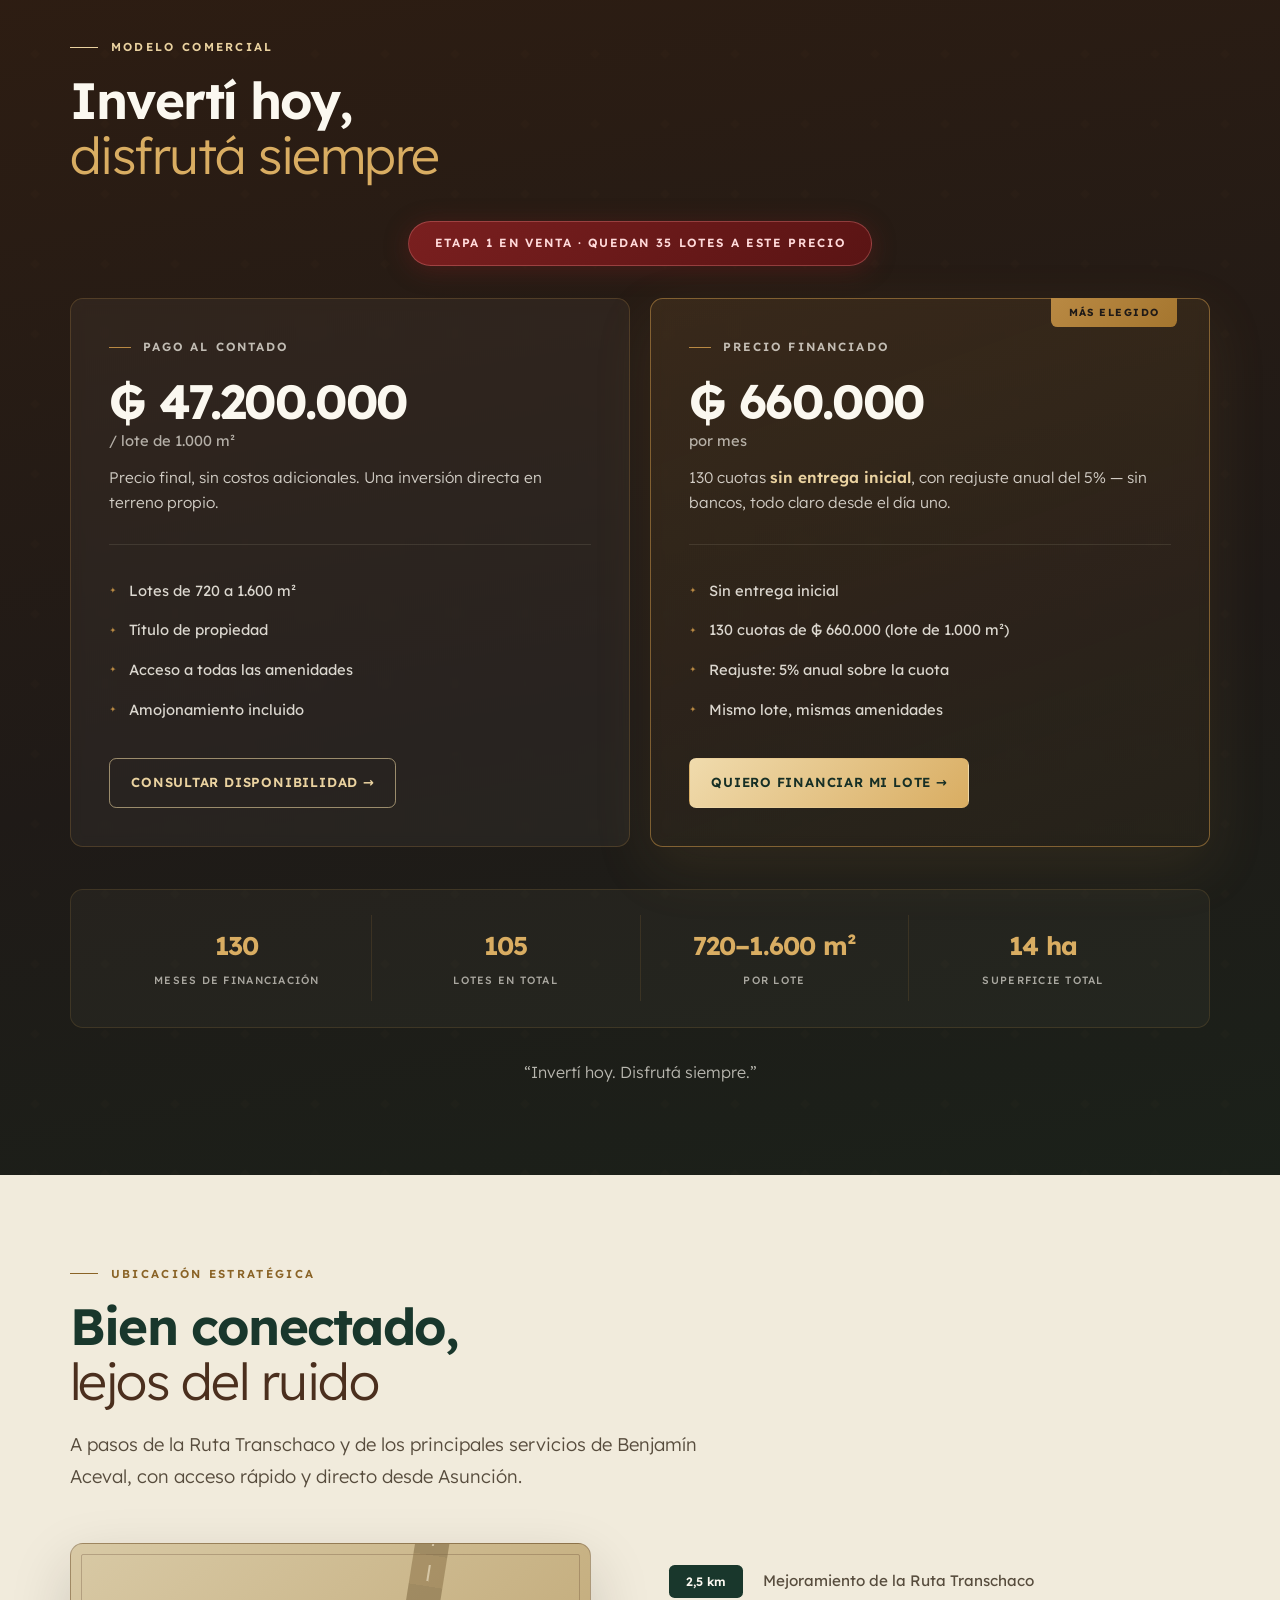
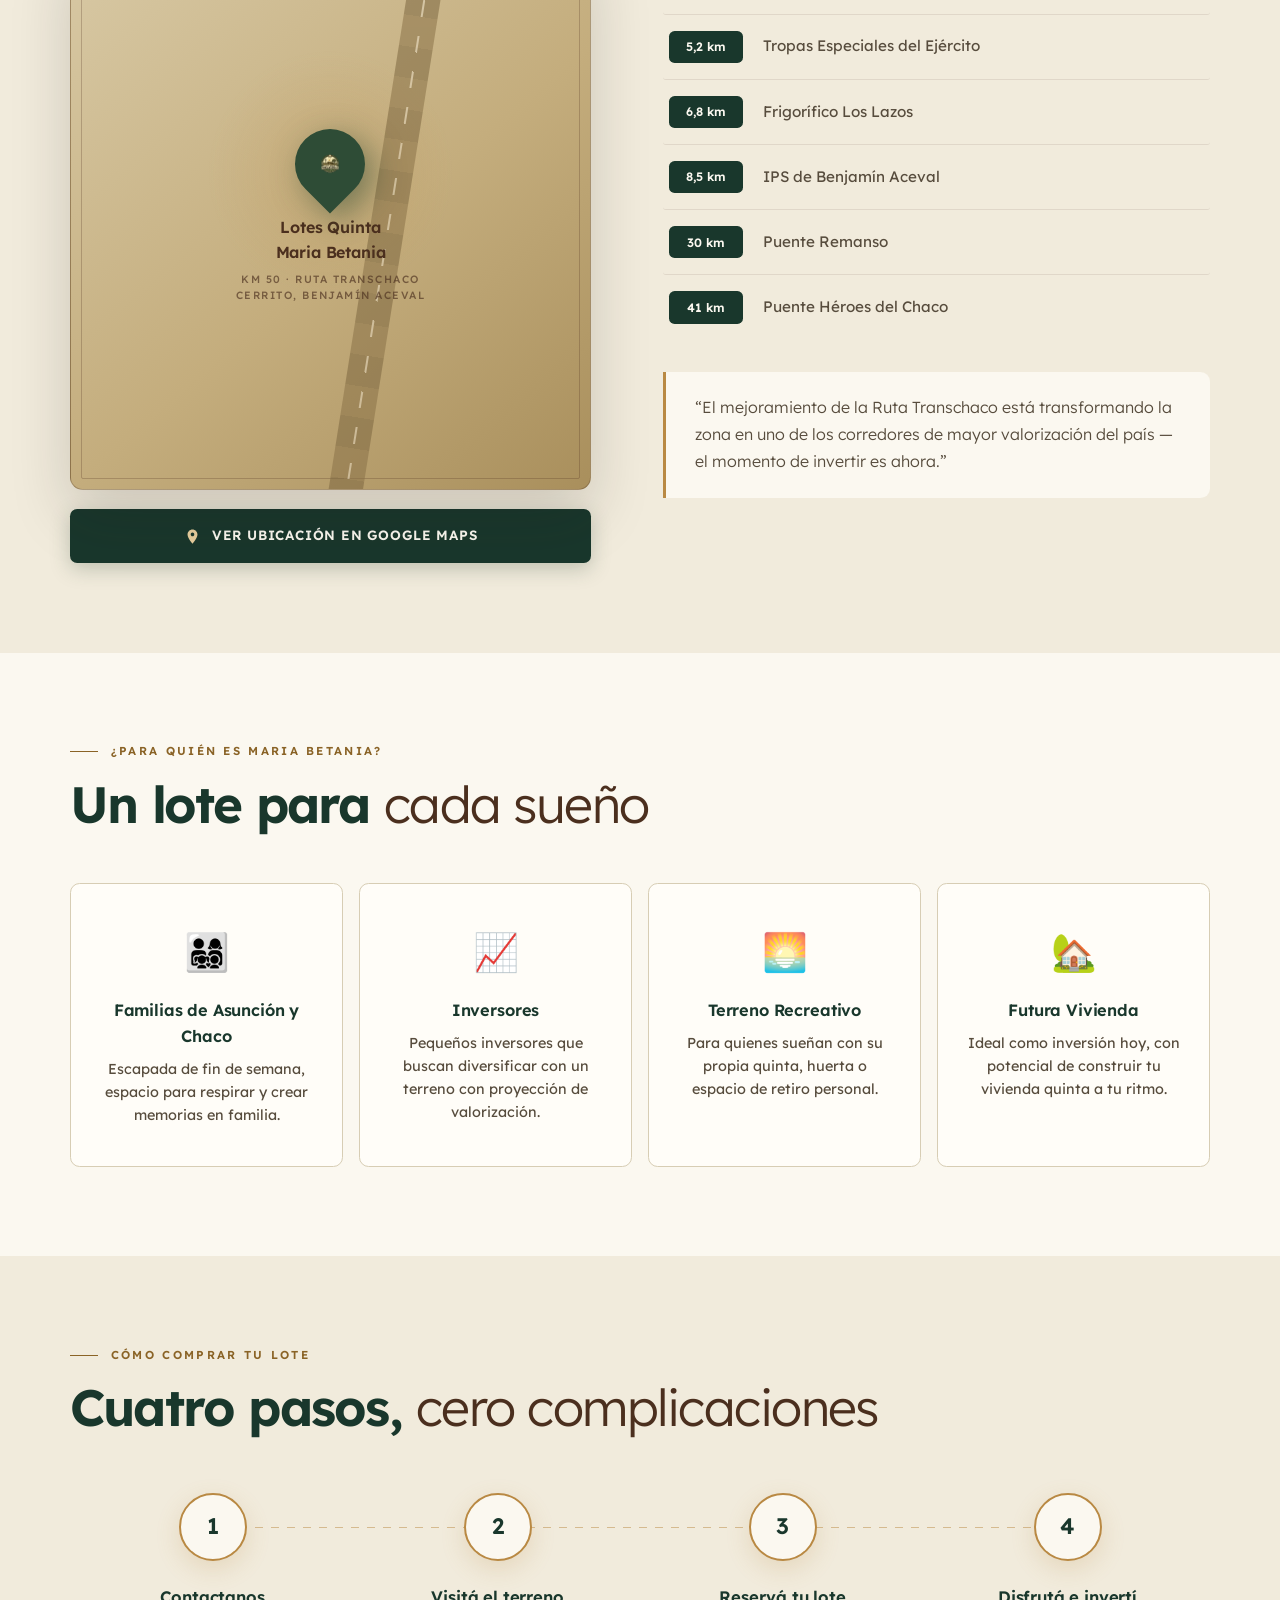
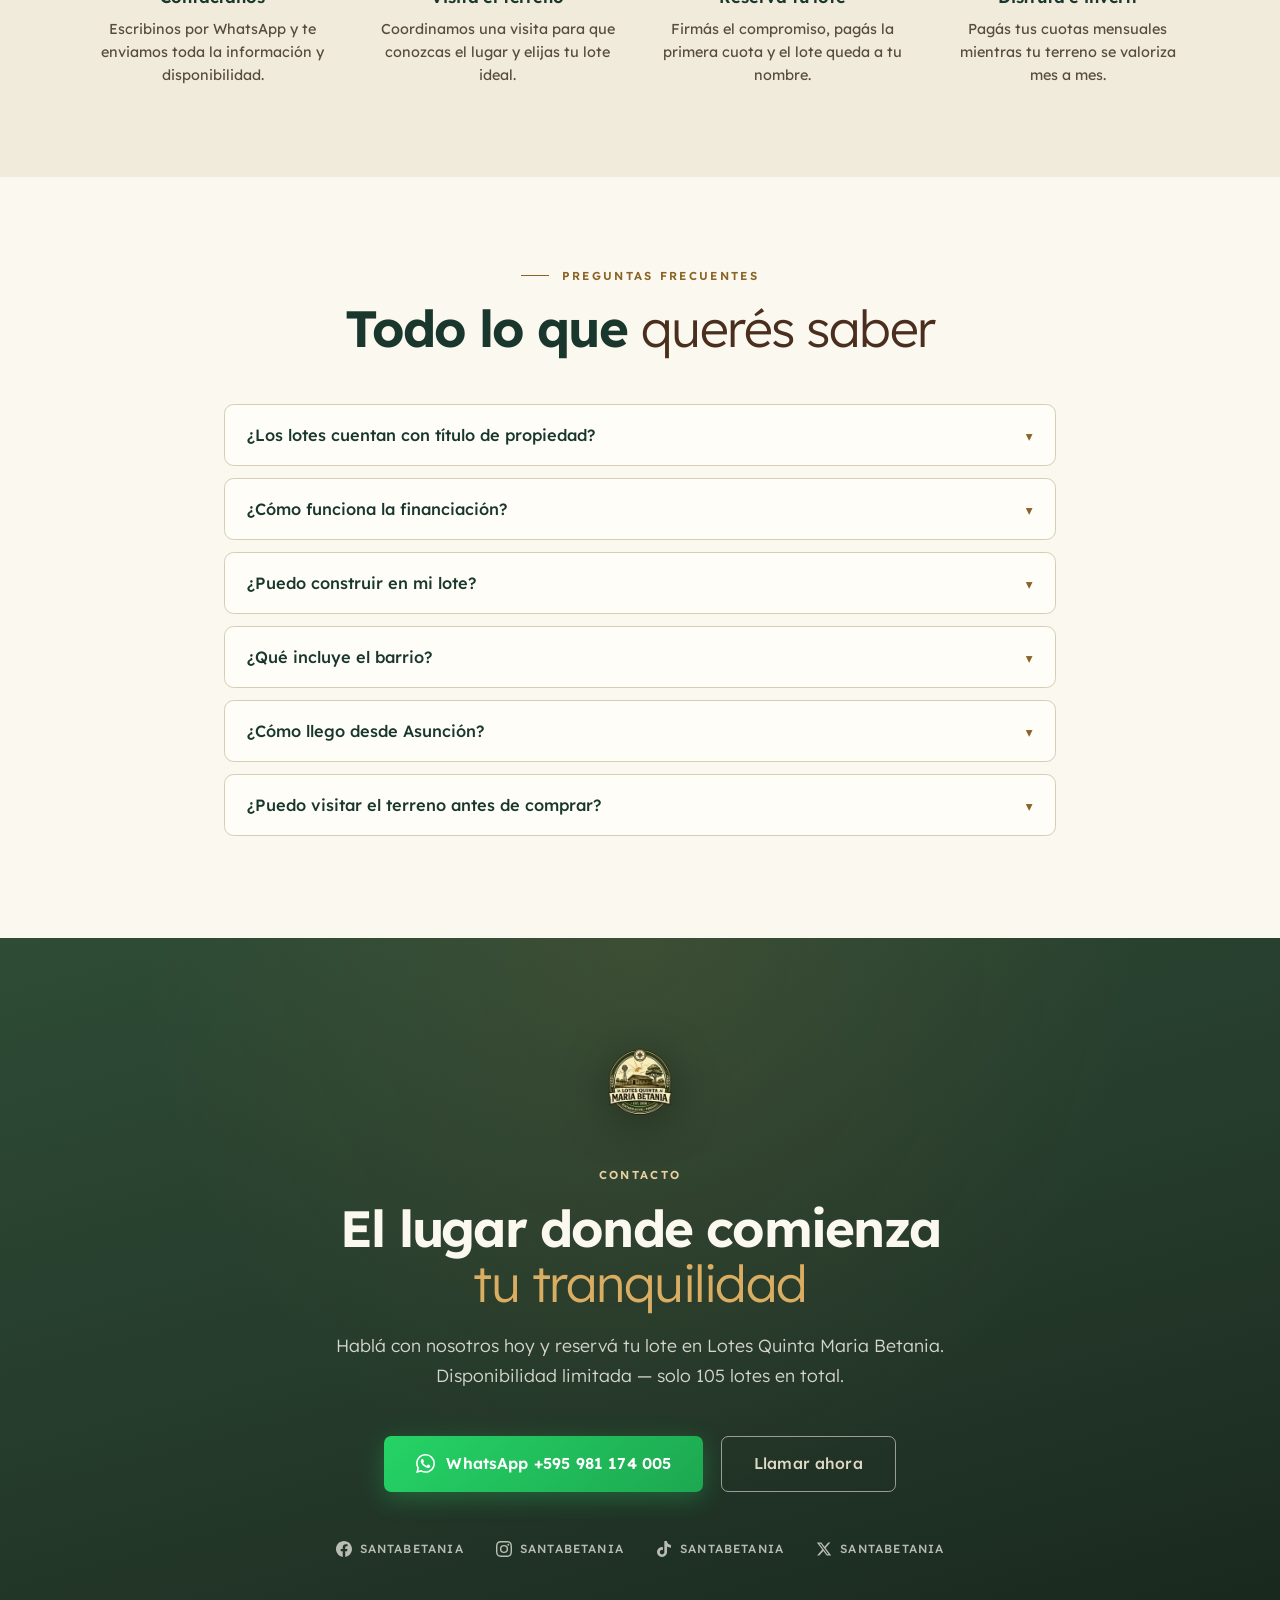
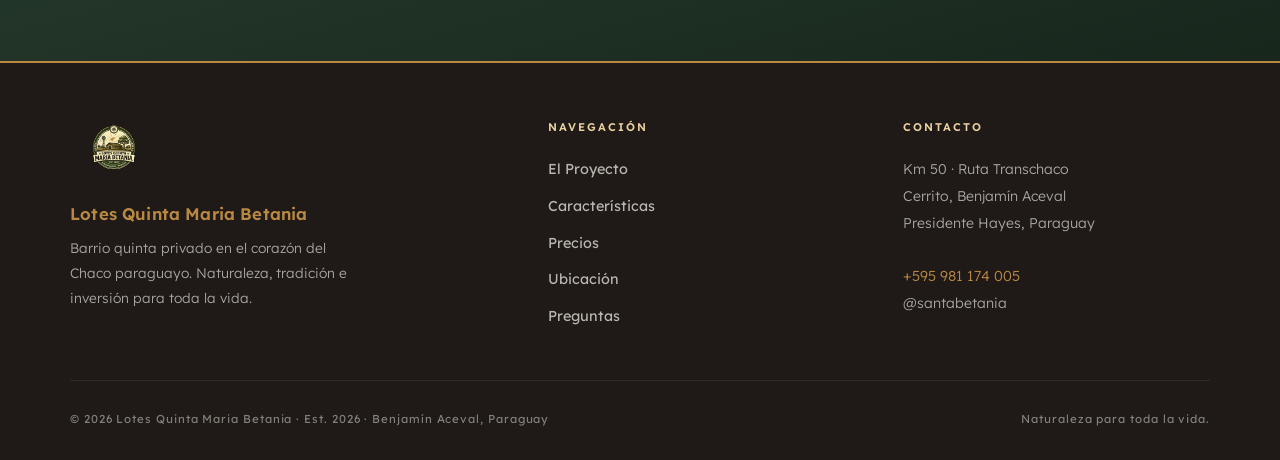
